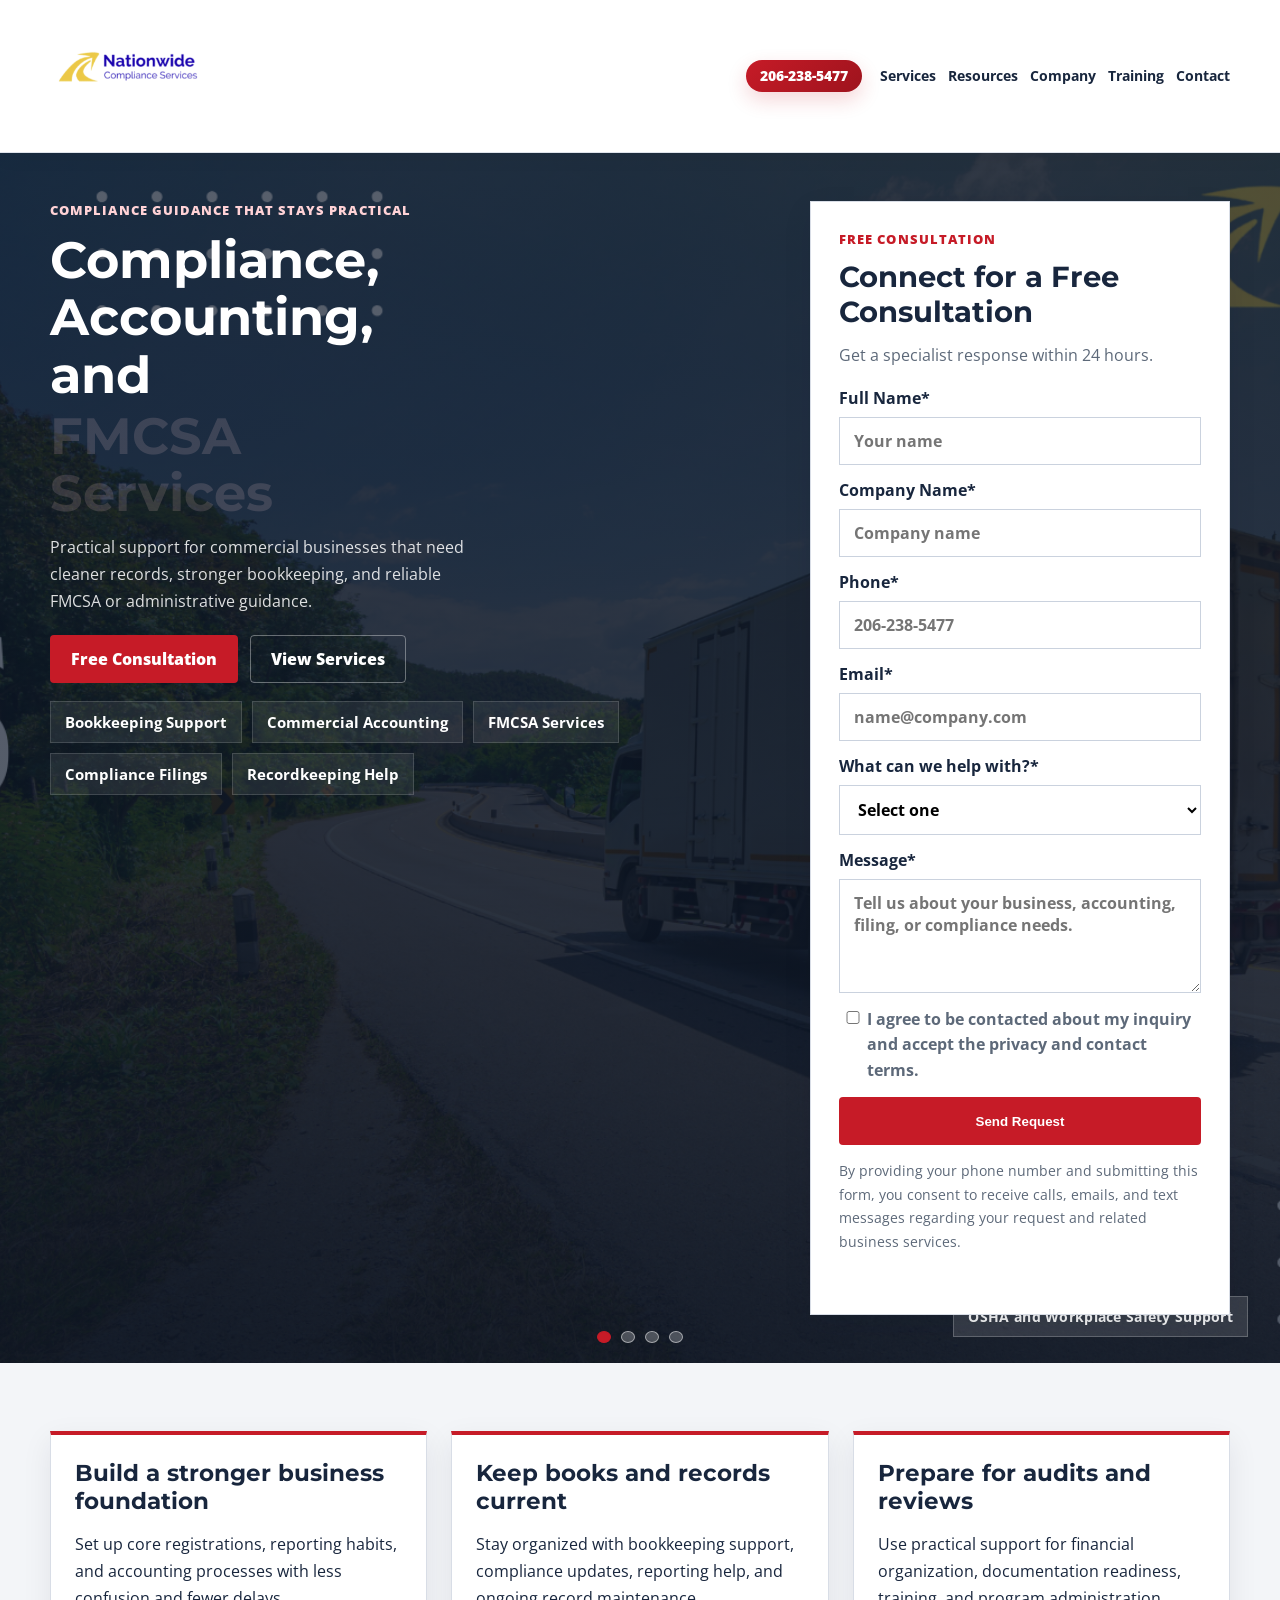
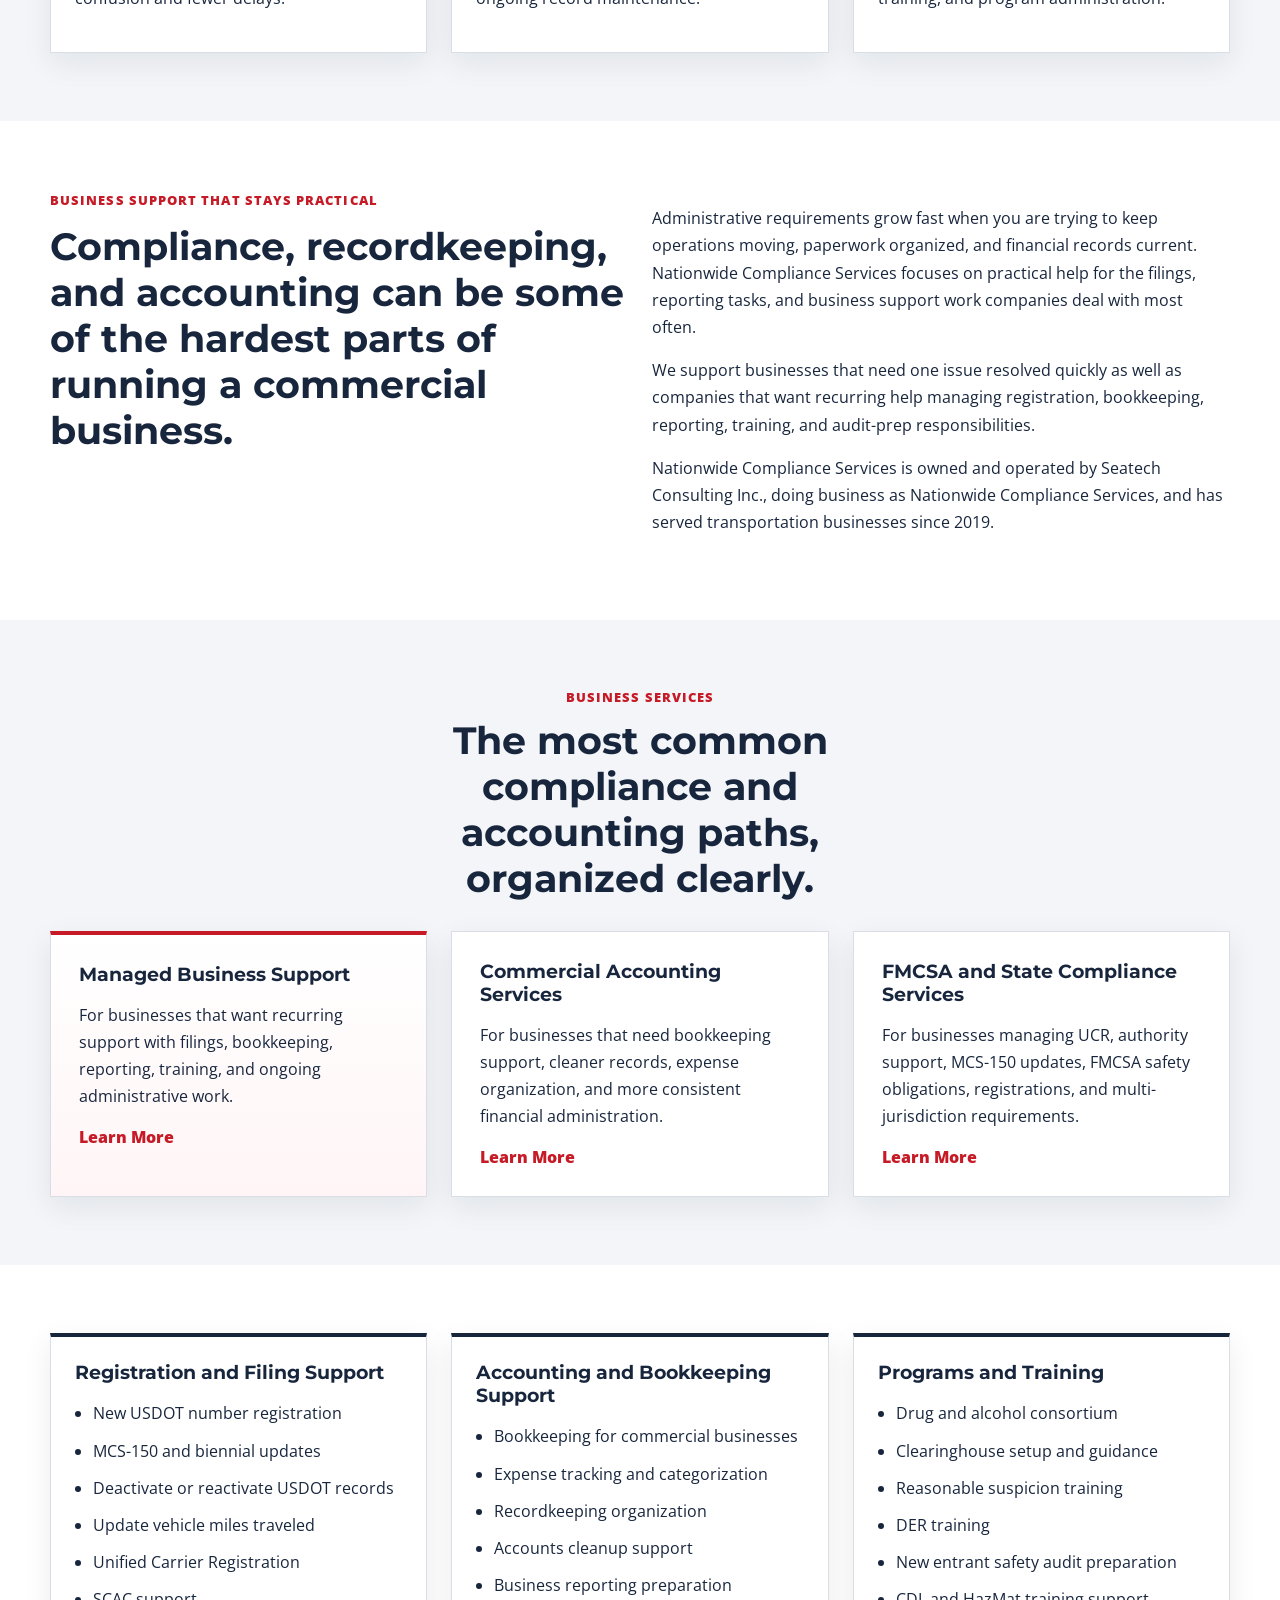
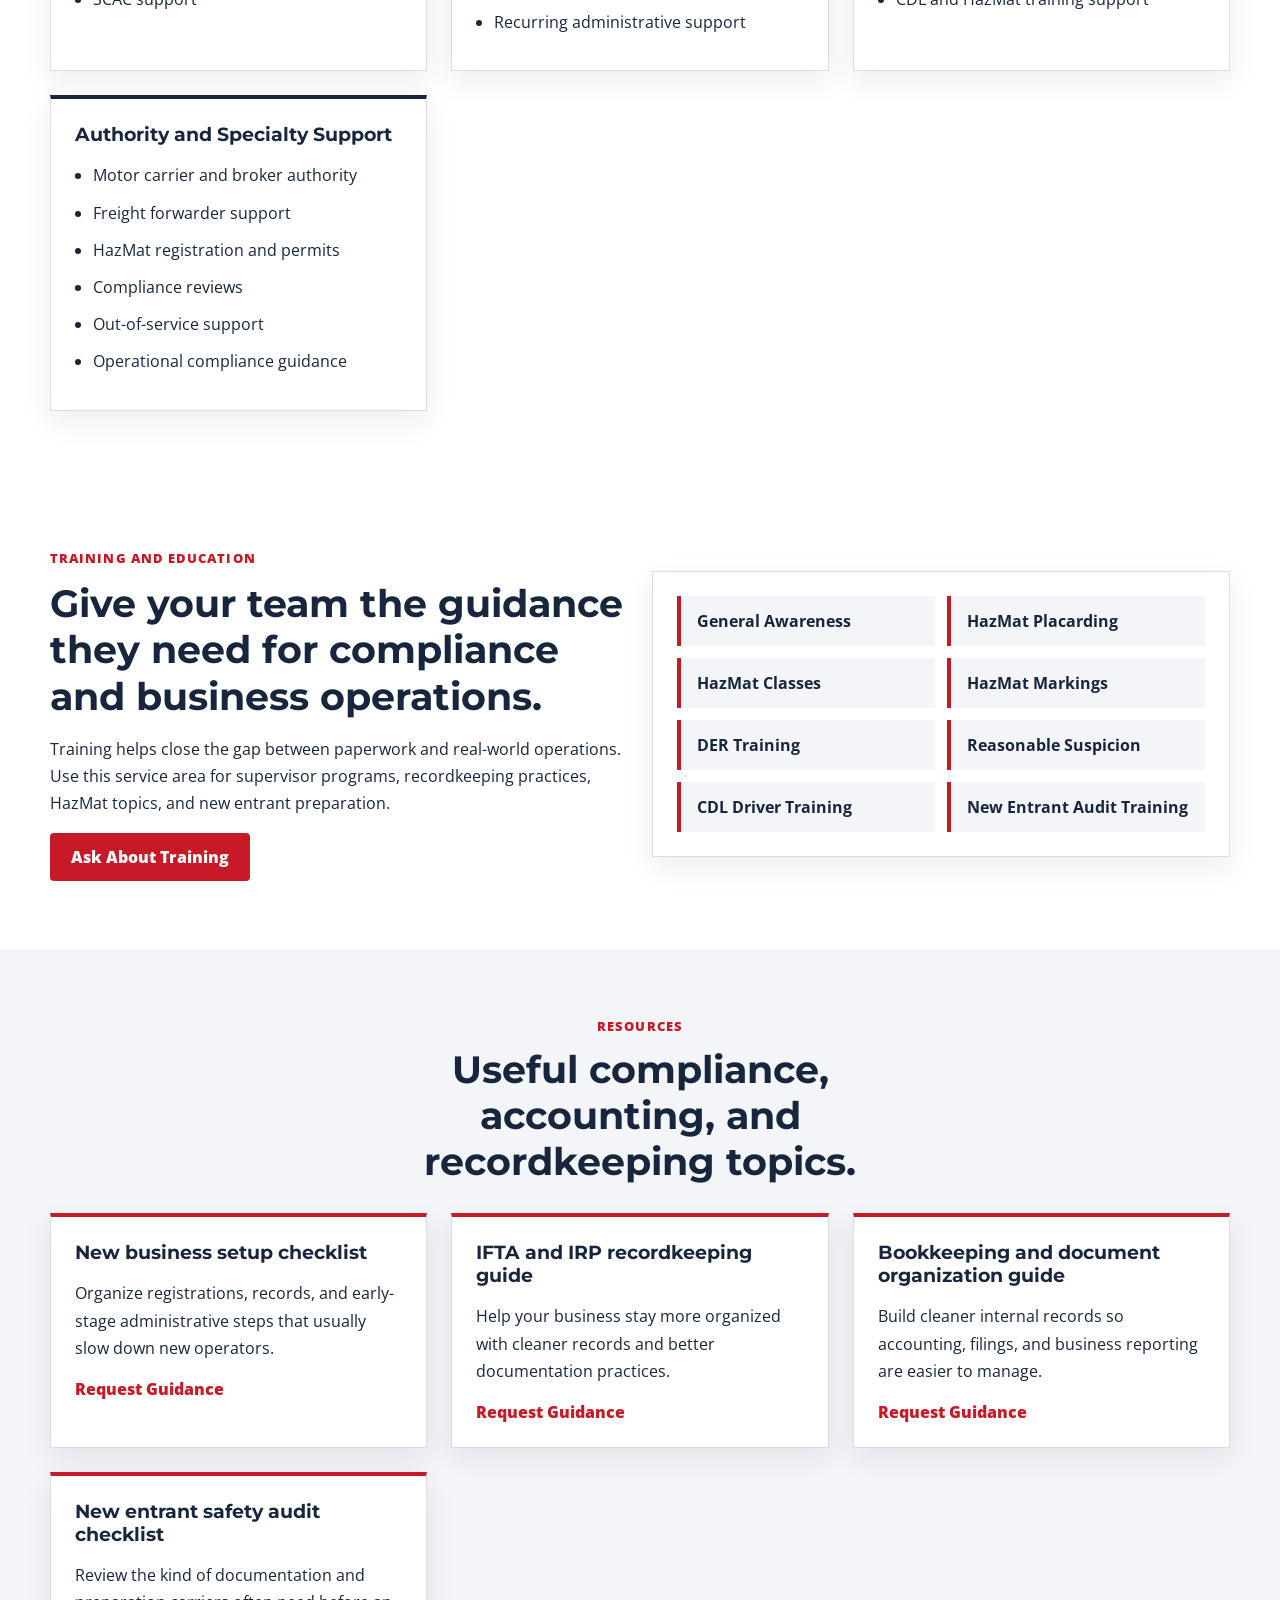
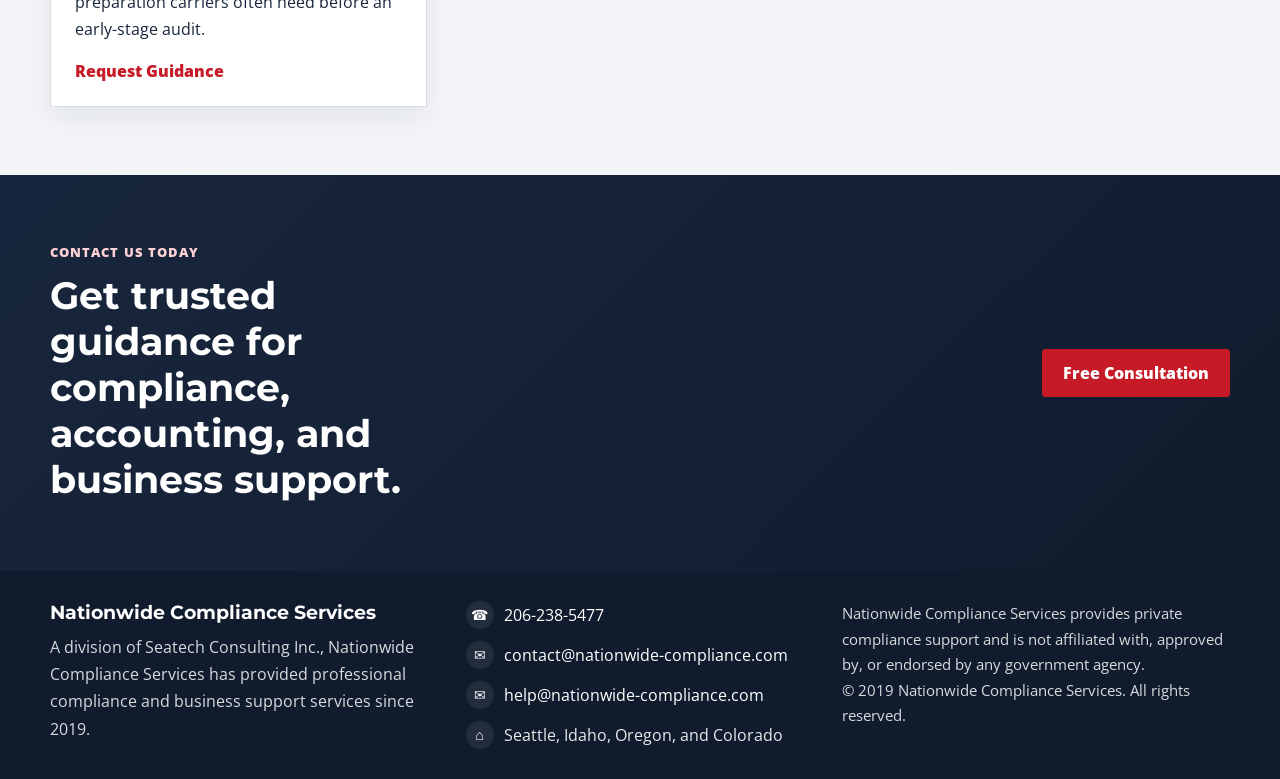
==== index.html @ 924741ff "Add files via upload" ====
<!DOCTYPE html>
<html lang="en">
<head>
  <meta charset="UTF-8">
  <meta name="viewport" content="width=device-width, initial-scale=1.0">
  <title>Nationwide Compliance Services | Business Compliance and Accounting Services</title>
  <meta
    name="description"
    content="Nationwide Compliance Services provides business compliance and accounting services, including DOT compliance, registrations, recordkeeping support, bookkeeping, and commercial business guidance."
  >
  <meta
    name="keywords"
    content="Nationwide Compliance Services, business compliance services, commercial accounting services, bookkeeping for businesses, DOT compliance, USDOT number help, MCS-150 update, UCR filing, FMCSA compliance, business recordkeeping, Seattle business services"
  >
  <meta name="robots" content="index, follow">
  <meta property="og:type" content="website">
  <meta property="og:title" content="Nationwide Compliance Services | Business Compliance and Accounting Services">
  <meta property="og:description" content="Business compliance and accounting support for commercial businesses, including DOT registrations, filings, bookkeeping, recordkeeping, and ongoing operational guidance.">
  <meta property="og:image" content="logo.png">
  <meta property="og:locale" content="en_US">
  <meta name="twitter:card" content="summary_large_image">
  <meta name="twitter:title" content="Nationwide Compliance Services | Business Compliance and Accounting Services">
  <meta name="twitter:description" content="Business compliance and accounting support including bookkeeping, recordkeeping, registrations, and DOT-related services for commercial businesses.">
  <link rel="preconnect" href="https://fonts.googleapis.com">
  <link rel="preconnect" href="https://fonts.gstatic.com" crossorigin>
  <link
    href="https://fonts.googleapis.com/css2?family=Montserrat:wght@600;700;800&family=Open+Sans:wght@400;600;700&display=swap"
    rel="stylesheet"
  >
  <link rel="stylesheet" href="styles.css">
  <!-- Google tag (gtag.js) -->
  <script async src="https://www.googletagmanager.com/gtag/js?id=G-XXRB5K0FB5"></script>
  <script>
    window.dataLayer = window.dataLayer || [];
    function gtag(){dataLayer.push(arguments);}
    gtag('js', new Date());

    gtag('config', 'G-XXRB5K0FB5');
  </script>
  <script type="application/ld+json">
    {
      "@context": "https://schema.org",
      "@type": "LocalBusiness",
      "name": "Nationwide Compliance Services",
      "description": "Business compliance and accounting services including DOT registrations, filing support, recordkeeping, bookkeeping, financial organization, and operational guidance for commercial businesses.",
      "foundingDate": "2019",
      "parentOrganization": {
        "@type": "Corporation",
        "name": "Seatech Consulting Inc"
      },
      "telephone": "+1-206-238-5477",
      "email": "contact@nationwide-compliance.com",
      "address": {
        "@type": "PostalAddress",
        "addressLocality": "Seattle",
        "addressRegion": "WA",
        "postalCode": "98105",
        "addressCountry": "US"
      },
      "areaServed": [
        "Seattle",
        "Washington",
        "Oregon",
        "Idaho",
        "Colorado"
      ],
      "serviceType": [
        "Business Compliance Services",
        "Commercial Accounting Services",
        "Bookkeeping Support",
        "USDOT Number Registration",
        "MCS-150 Biennial Update",
        "Unified Carrier Registration",
        "FMCSA Compliance Support",
        "Drug and Alcohol Consortium",
        "Clearinghouse Registration",
        "HazMat Compliance",
        "DOT Training"
      ]
    }
  </script>
</head>
<body>
  <header class="site-header">
    <div class="container header-main">
      <a class="brand" href="#">
        <img class="brand-logo" src="logo.png" alt="Nationwide Compliance Services logo">
      </a>
      <div class="header-right">
        <a class="header-phone" href="tel:2062385477">206-238-5477</a>
        <nav class="main-nav" aria-label="Primary">
          <a href="#services">Services</a>
          <a href="#resources">Resources</a>
          <a href="#company">Company</a>
          <a href="#training">Training</a>
          <a href="#contact">Contact</a>
        </nav>
      </div>
    </div>
  </header>

  <main>
    <section class="hero">
      <div class="hero-slider" aria-hidden="true">
        <div class="hero-slide hero-slide-1 is-active">
          <div class="hero-slide-label">OSHA and Workplace Safety Support</div>
        </div>
        <div class="hero-slide hero-slide-2">
          <div class="hero-slide-label">Commercial Business and DOT Services</div>
        </div>
        <div class="hero-slide hero-slide-3">
          <div class="hero-slide-label">Audits, Records, and Driver Programs</div>
        </div>
        <div class="hero-slide hero-slide-4">
          <div class="hero-slide-label">Regulatory Guidance for Growing Fleets</div>
        </div>
      </div>
      <div class="container hero-grid">
        <div class="hero-copy">
          <p class="section-kicker">Compliance Guidance That Stays Practical</p>
          <h1>
            Compliance, Accounting, and
            <span class="hero-rotator" data-terms="FMCSA Services|Bookkeeping|Business Filings|Recordkeeping Help">FMCSA Services</span>
          </h1>
          <p class="hero-text">
            Practical support for commercial businesses that need cleaner records, stronger bookkeeping, and reliable
            FMCSA or administrative guidance.
          </p>
          <div class="hero-actions">
            <a class="button primary" href="#contact">Free Consultation</a>
            <a class="button secondary" href="#services">View Services</a>
          </div>
          <div class="hero-bullets">
            <span>Bookkeeping Support</span>
            <span>Commercial Accounting</span>
            <span>FMCSA Services</span>
            <span>Compliance Filings</span>
            <span>Recordkeeping Help</span>
          </div>
        </div>

        <form
          class="lead-form"
          id="contact"
          action="https://formspree.io/f/mreoqddj"
          method="POST"
        >
          <p class="form-kicker">Free Consultation</p>
          <h2>Connect for a Free Consultation</h2>
          <p class="form-intro">Get a specialist response within 24 hours.</p>
          <label>
            Full Name*
            <input type="text" name="name" placeholder="Your name" required>
          </label>
          <label>
            Company Name*
            <input type="text" name="company" placeholder="Company name" required>
          </label>
          <label>
            Phone*
            <input type="tel" name="phone" placeholder="206-238-5477" required>
          </label>
          <label>
            Email*
            <input type="email" name="email" placeholder="name@company.com" required>
          </label>
          <label>
            What can we help with?*
            <select name="service" required>
              <option value="">Select one</option>
              <option>I Have Questions About Your Services</option>
              <option>I'm an Existing Customer and Need Support</option>
              <option>I Need Help With Bookkeeping or Accounting Services</option>
              <option>I Need Help Organizing Business Records and Reporting</option>
              <option>I Need Help Obtaining a New USDOT Number</option>
              <option>I'd Like to Get Setup With a Clearinghouse Account</option>
              <option>I Need Help With MCS-150 Biennial Updates</option>
              <option>I Need Help With Unified Carrier Registration</option>
              <option>I Need Help With Drug and Alcohol Consortium Support</option>
              <option>I Need Help With Training or Audit Preparation</option>
            </select>
          </label>
          <label>
            Message*
            <textarea name="message" rows="4" placeholder="Tell us about your business, accounting, filing, or compliance needs." required></textarea>
          </label>
          <label class="checkbox-row">
            <input type="checkbox" name="consent" required>
            <span>I agree to be contacted about my inquiry and accept the privacy and contact terms.</span>
          </label>
          <button class="button primary block" type="submit">Send Request</button>
          <p class="form-note">
            By providing your phone number and submitting this form, you consent to receive calls, emails, and text messages regarding your request and related business services.
          </p>
          <p class="form-status" id="form-status" aria-live="polite"></p>
        </form>
      </div>
      <div class="hero-slider-controls" aria-label="Background slider controls">
        <button class="hero-dot is-active" type="button" aria-label="Show OSHA slide"></button>
        <button class="hero-dot" type="button" aria-label="Show trucking slide"></button>
        <button class="hero-dot" type="button" aria-label="Show audit slide"></button>
        <button class="hero-dot" type="button" aria-label="Show regulatory slide"></button>
      </div>
    </section>

    <section class="value-strip">
      <div class="container value-grid">
        <article class="value-card">
          <h2>Build a stronger business foundation</h2>
          <p>Set up core registrations, reporting habits, and accounting processes with less confusion and fewer delays.</p>
        </article>
        <article class="value-card">
          <h2>Keep books and records current</h2>
          <p>Stay organized with bookkeeping support, compliance updates, reporting help, and ongoing record maintenance.</p>
        </article>
        <article class="value-card">
          <h2>Prepare for audits and reviews</h2>
          <p>Use practical support for financial organization, documentation readiness, training, and program administration.</p>
        </article>
      </div>
    </section>

    <section class="company-section" id="company">
      <div class="container split-grid">
        <div>
          <p class="section-kicker">Business Support That Stays Practical</p>
          <h2>Compliance, recordkeeping, and accounting can be some of the hardest parts of running a commercial business.</h2>
        </div>
        <div>
          <p>
            Administrative requirements grow fast when you are trying to keep operations moving, paperwork organized,
            and financial records current. Nationwide Compliance Services focuses on practical help for the filings,
            reporting tasks, and business support work companies deal with most often.
          </p>
          <p>
            We support businesses that need one issue resolved quickly as well as companies that want recurring help
            managing registration, bookkeeping, reporting, training, and audit-prep responsibilities.
          </p>
          <p>
            Nationwide Compliance Services is owned and operated by Seatech Consulting Inc., doing business as
            Nationwide Compliance Services, and has served transportation businesses since 2019.
          </p>
        </div>
      </div>
    </section>

    <section class="service-paths" id="services">
      <div class="container">
        <div class="section-heading center">
          <p class="section-kicker">Business Services</p>
          <h2>The most common compliance and accounting paths, organized clearly.</h2>
        </div>
        <div class="path-grid">
          <article class="path-card featured">
            <h3>Managed Business Support</h3>
            <p>For businesses that want recurring support with filings, bookkeeping, reporting, training, and ongoing administrative work.</p>
            <a href="#contact">Learn More</a>
          </article>
          <article class="path-card">
            <h3>Commercial Accounting Services</h3>
            <p>For businesses that need bookkeeping support, cleaner records, expense organization, and more consistent financial administration.</p>
            <a href="#contact">Learn More</a>
          </article>
          <article class="path-card">
            <h3>FMCSA and State Compliance Services</h3>
            <p>For businesses managing UCR, authority support, MCS-150 updates, FMCSA safety obligations, registrations, and multi-jurisdiction requirements.</p>
            <a href="#contact">Learn More</a>
          </article>
        </div>
      </div>
    </section>

    <section class="service-catalog">
      <div class="container service-catalog-grid">
        <article class="catalog-card">
          <h3>Registration and Filing Support</h3>
          <ul>
            <li>New USDOT number registration</li>
            <li>MCS-150 and biennial updates</li>
            <li>Deactivate or reactivate USDOT records</li>
            <li>Update vehicle miles traveled</li>
            <li>Unified Carrier Registration</li>
            <li>SCAC support</li>
          </ul>
        </article>
          <article class="catalog-card">
            <h3>Accounting and Bookkeeping Support</h3>
            <ul>
              <li>Bookkeeping for commercial businesses</li>
              <li>Expense tracking and categorization</li>
              <li>Recordkeeping organization</li>
              <li>Accounts cleanup support</li>
              <li>Business reporting preparation</li>
              <li>Recurring administrative support</li>
            </ul>
          </article>
        <article class="catalog-card">
          <h3>Programs and Training</h3>
          <ul>
            <li>Drug and alcohol consortium</li>
            <li>Clearinghouse setup and guidance</li>
            <li>Reasonable suspicion training</li>
            <li>DER training</li>
            <li>New entrant safety audit preparation</li>
            <li>CDL and HazMat training support</li>
          </ul>
        </article>
        <article class="catalog-card">
          <h3>Authority and Specialty Support</h3>
          <ul>
            <li>Motor carrier and broker authority</li>
            <li>Freight forwarder support</li>
            <li>HazMat registration and permits</li>
            <li>Compliance reviews</li>
            <li>Out-of-service support</li>
            <li>Operational compliance guidance</li>
          </ul>
        </article>
      </div>
    </section>

    <section class="training-section" id="training">
      <div class="container split-grid training-layout">
        <div>
          <p class="section-kicker">Training and Education</p>
          <h2>Give your team the guidance they need for compliance and business operations.</h2>
          <p>
            Training helps close the gap between paperwork and real-world operations. Use this service area for
            supervisor programs, recordkeeping practices, HazMat topics, and new entrant preparation.
          </p>
          <a class="button primary" href="#contact">Ask About Training</a>
        </div>
        <div class="training-panel">
          <div>General Awareness</div>
          <div>HazMat Placarding</div>
          <div>HazMat Classes</div>
          <div>HazMat Markings</div>
          <div>DER Training</div>
          <div>Reasonable Suspicion</div>
          <div>CDL Driver Training</div>
          <div>New Entrant Audit Training</div>
        </div>
      </div>
    </section>

    <section class="resources-section" id="resources">
      <div class="container">
        <div class="section-heading center">
          <p class="section-kicker">Resources</p>
          <h2>Useful compliance, accounting, and recordkeeping topics.</h2>
        </div>
        <div class="resource-grid">
          <article class="resource-card">
            <h3>New business setup checklist</h3>
            <p>Organize registrations, records, and early-stage administrative steps that usually slow down new operators.</p>
            <a href="#contact">Request Guidance</a>
          </article>
          <article class="resource-card">
            <h3>IFTA and IRP recordkeeping guide</h3>
            <p>Help your business stay more organized with cleaner records and better documentation practices.</p>
            <a href="#contact">Request Guidance</a>
          </article>
          <article class="resource-card">
            <h3>Bookkeeping and document organization guide</h3>
            <p>Build cleaner internal records so accounting, filings, and business reporting are easier to manage.</p>
            <a href="#contact">Request Guidance</a>
          </article>
          <article class="resource-card">
            <h3>New entrant safety audit checklist</h3>
            <p>Review the kind of documentation and preparation carriers often need before an early-stage audit.</p>
            <a href="#contact">Request Guidance</a>
          </article>
        </div>
      </div>
    </section>

    <section class="contact-banner">
      <div class="container contact-banner-inner">
        <div>
          <p class="section-kicker">Contact Us Today</p>
          <h2>Get trusted guidance for compliance, accounting, and business support.</h2>
        </div>
        <a class="button primary" href="#contact">Free Consultation</a>
      </div>
    </section>

  </main>

  <footer class="site-footer">
    <div class="container footer-inner">
      <div class="footer-brand-block">
        <h3>Nationwide Compliance Services</h3>
        <p>
          A division of Seatech Consulting Inc., Nationwide Compliance Services has provided professional compliance and business support services since 2019.
        </p>
      </div>
      <div class="footer-contact-block">
        <ul class="footer-contact-list">
          <li>
            <span class="footer-icon" aria-hidden="true">☎</span>
            <a href="tel:2062385477">206-238-5477</a>
          </li>
          <li>
            <span class="footer-icon" aria-hidden="true">✉</span>
            <a href="mailto:contact@nationwide-compliance.com">contact@nationwide-compliance.com</a>
          </li>
          <li>
            <span class="footer-icon" aria-hidden="true">✉</span>
            <a href="mailto:help@nationwide-compliance.com">help@nationwide-compliance.com</a>
          </li>
          <li>
            <span class="footer-icon" aria-hidden="true">⌂</span>
            <span>Seattle, Idaho, Oregon, and Colorado</span>
          </li>
        </ul>
      </div>
      <div class="footer-meta-block">
        <p>
          Nationwide Compliance Services provides private compliance support and is not affiliated with, approved by, or
          endorsed by any government agency.
        </p>
        <p>&copy; 2019 Nationwide Compliance Services. All rights reserved.</p>
      </div>
    </div>
  </footer>
  <script src="script.js"></script>
</body>
</html>
---- styles.css ----
:root {
  --red: #c61b27;
  --red-dark: #9e131d;
  --navy: #18263d;
  --navy-dark: #101b2d;
  --blue-gray: #5d6979;
  --line: #d8dde6;
  --soft: #f3f5f8;
  --white: #ffffff;
}

* {
  box-sizing: border-box;
}

html {
  scroll-behavior: smooth;
}

body {
  margin: 0;
  font-family: "Open Sans", Arial, sans-serif;
  color: var(--navy);
  background: var(--white);
}

a {
  color: inherit;
}

.container {
  width: min(1180px, calc(100% - 32px));
  margin: 0 auto;
}

.header-main,
.contact-banner-inner {
  display: flex;
  justify-content: space-between;
  align-items: center;
  gap: 20px;
}

.header-right,
.main-nav {
  display: flex;
  flex-wrap: wrap;
  gap: 18px;
  align-items: center;
}

.main-nav a {
  text-decoration: none;
  font-weight: 700;
}

.site-header {
  background: rgba(255, 255, 255, 0.94);
  border-bottom: 1px solid rgba(216, 221, 230, 0.8);
  position: sticky;
  top: 0;
  z-index: 20;
  box-shadow: 0 4px 18px rgba(16, 27, 45, 0.06);
  backdrop-filter: blur(12px);
  transition: box-shadow 220ms ease, background-color 220ms ease, border-color 220ms ease;
}

.header-main {
  min-height: 54px;
  padding: 1px 0;
  transition: min-height 220ms ease, padding 220ms ease;
}

.brand {
  display: flex;
  align-items: center;
  text-decoration: none;
  flex: 0 0 auto;
}

.brand-logo {
  width: 150px;
  max-width: 30vw;
  height: auto;
  display: block;
  transition: transform 220ms ease, width 220ms ease;
}
.hero h1,
.lead-form h2,
.value-card h2,
.split-grid h2,
.path-card h3,
.catalog-card h3,
.resource-card h3,
.footer-inner h3 {
  font-family: "Montserrat", Arial, sans-serif;
  margin: 0;
}

.main-nav a {
  color: var(--navy);
  font-size: 0.88rem;
  position: relative;
  padding: 6px 0;
  transition: color 180ms ease;
}

.main-nav {
  justify-content: flex-end;
  gap: 12px;
}

.main-nav a::after {
  content: "";
  position: absolute;
  left: 0;
  bottom: 0;
  width: 100%;
  height: 2px;
  background: var(--red);
  transform: scaleX(0);
  transform-origin: left;
  transition: transform 180ms ease;
}

.main-nav a:hover,
.main-nav a:focus-visible {
  color: var(--red);
}

.main-nav a:hover::after,
.main-nav a:focus-visible::after {
  transform: scaleX(1);
}

.header-right {
  justify-content: flex-end;
}

.header-phone {
  color: var(--white);
  font-weight: 800;
  text-decoration: none;
  white-space: nowrap;
  font-size: 0.88rem;
  line-height: 1;
  padding: 9px 14px;
  border-radius: 999px;
  background: linear-gradient(135deg, var(--red), var(--red-dark));
  box-shadow: 0 8px 20px rgba(198, 27, 39, 0.18);
  transition: transform 180ms ease, box-shadow 180ms ease;
}

.header-phone:hover,
.header-phone:focus-visible {
  transform: translateY(-1px);
  box-shadow: 0 12px 24px rgba(198, 27, 39, 0.24);
}

.site-header.is-compact {
  background: rgba(255, 255, 255, 0.98);
  border-color: rgba(216, 221, 230, 0.95);
  box-shadow: 0 6px 18px rgba(16, 27, 45, 0.08);
}

.site-header.is-compact .header-main {
  min-height: 48px;
  padding: 0;
}

.site-header.is-compact .brand-logo {
  width: 136px;
}

.header-main,
.brand,
.header-right {
  animation: headerFadeIn 500ms ease both;
}

@keyframes headerFadeIn {
  from {
    opacity: 0;
    transform: translateY(-8px);
  }

  to {
    opacity: 1;
    transform: translateY(0);
  }
}

.hero {
  position: relative;
  overflow: hidden;
  background:
    linear-gradient(rgba(24, 38, 61, 0.8), rgba(24, 38, 61, 0.74)),
    linear-gradient(135deg, #2d3f5f 0%, #1a2940 100%);
  color: var(--white);
}

.hero-slider {
  position: absolute;
  inset: 0;
}

.hero-slide {
  position: absolute;
  inset: 0;
  opacity: 0;
  transition: opacity 700ms ease;
  background-size: cover;
  background-position: center;
  background-repeat: no-repeat;
}

.hero-slide.is-active {
  opacity: 1;
}

.hero-slide::after {
  content: "";
  position: absolute;
  inset: 0;
  background: linear-gradient(rgba(16, 27, 45, 0.7), rgba(16, 27, 45, 0.72));
}

.hero-slide-1 {
  background-image: url("slider1.png");
}

.hero-slide-2 {
  background-image: url("slider2.png");
}

.hero-slide-3 {
  background-image: url("slider3.png");
}

.hero-slide-4 {
  background-image: url("slider4.png");
}

.hero-slide-label {
  position: absolute;
  right: 32px;
  bottom: 26px;
  z-index: 1;
  padding: 10px 14px;
  background: rgba(255, 255, 255, 0.12);
  border: 1px solid rgba(255, 255, 255, 0.22);
  color: rgba(255, 255, 255, 0.92);
  font-weight: 700;
  font-size: 0.9rem;
  letter-spacing: 0.02em;
}

.hero-grid,
.split-grid,
.service-catalog-grid,
.resource-grid,
.value-grid,
.path-grid {
  display: grid;
  gap: 24px;
}

.hero-grid {
  position: relative;
  z-index: 1;
  grid-template-columns: minmax(0, 1.15fr) minmax(330px, 420px);
  padding: 48px 0;
  align-items: start;
}

.hero-slider-controls {
  position: absolute;
  left: 50%;
  bottom: 20px;
  z-index: 1;
  transform: translateX(-50%);
  display: flex;
  gap: 10px;
}

.hero-dot {
  width: 12px;
  height: 12px;
  border-radius: 50%;
  border: 1px solid rgba(255, 255, 255, 0.5);
  background: rgba(255, 255, 255, 0.24);
  cursor: pointer;
}

.hero-dot.is-active {
  background: var(--red);
  border-color: var(--red);
}

.section-kicker,
.form-kicker {
  margin: 0 0 12px;
  color: var(--red);
  text-transform: uppercase;
  letter-spacing: 0.08em;
  font-size: 0.84rem;
  font-weight: 800;
}

.hero .section-kicker {
  color: #ffd2d6;
}

.hero h1 {
  font-size: clamp(2.3rem, 4vw, 4rem);
  line-height: 1.12;
  margin-bottom: 14px;
  max-width: 12ch;
}

.hero-text,
.split-grid p,
.value-card p,
.path-card p,
.catalog-card li,
.training-section p,
.resource-card p,
.footer-inner p,
.form-note {
  line-height: 1.7;
}

.hero-text {
  color: rgba(255, 255, 255, 0.86);
  max-width: 46ch;
  margin-bottom: 0;
}

.hero-rotator {
  display: inline-block;
  min-width: 8.8ch;
  color: #ffd2d6;
  transition: opacity 180ms ease, transform 180ms ease;
}

.hero-rotator.is-changing {
  opacity: 0.15;
  transform: translateY(4px);
}

.hero-actions {
  display: flex;
  flex-wrap: wrap;
  gap: 12px;
  margin: 20px 0 18px;
}

.button {
  display: inline-flex;
  justify-content: center;
  align-items: center;
  min-height: 48px;
  padding: 0 20px;
  border-radius: 4px;
  text-decoration: none;
  font-weight: 800;
  border: 1px solid transparent;
  cursor: pointer;
}

.button.primary {
  background: var(--red);
  color: var(--white);
}

.button.primary:hover {
  background: var(--red-dark);
}

.button.secondary {
  background: transparent;
  color: var(--white);
  border-color: rgba(255, 255, 255, 0.36);
}

.button.block {
  width: 100%;
}

.hero-bullets {
  display: flex;
  flex-wrap: wrap;
  gap: 10px;
}

.hero-bullets span {
  padding: 10px 14px;
  border: 1px solid rgba(255, 255, 255, 0.14);
  background: rgba(255, 255, 255, 0.08);
  font-weight: 700;
  font-size: 0.92rem;
}

.lead-form,
.value-card,
.path-card,
.catalog-card,
.training-panel,
.resource-card {
  background: var(--white);
  border: 1px solid var(--line);
  box-shadow: 0 10px 28px rgba(16, 27, 45, 0.08);
}

.lead-form {
  padding: 28px;
  color: var(--navy);
}

.lead-form h2 {
  font-size: 1.8rem;
  line-height: 1.2;
  margin-bottom: 18px;
}

.form-intro {
  margin: -4px 0 18px;
  color: var(--blue-gray);
  line-height: 1.6;
}

.lead-form label {
  display: grid;
  gap: 8px;
  margin-bottom: 14px;
  font-weight: 700;
}

.checkbox-row {
  grid-template-columns: 20px 1fr;
  align-items: start;
  font-weight: 600;
}

.checkbox-row input {
  margin-top: 4px;
}

.checkbox-row span {
  color: var(--blue-gray);
  line-height: 1.6;
}

.lead-form input,
.lead-form select,
.lead-form textarea {
  width: 100%;
  padding: 12px 14px;
  border: 1px solid #cad2de;
  background: var(--white);
  font: inherit;
}

.form-note {
  margin: 14px 0 0;
  font-size: 0.86rem;
  color: var(--blue-gray);
}

.form-status {
  min-height: 1.4em;
  margin: 12px 0 0;
  font-weight: 700;
  font-size: 0.92rem;
}

.form-status.is-error {
  color: #ffd4d8;
}


.hidden-field {
  position: absolute;
  left: -9999px;
}

.value-strip,
.service-paths,
.resources-section {
  background: var(--soft);
}

.value-strip,
.company-section,
.service-paths,
.service-catalog,
.training-section,
.resources-section,
.contact-banner {
  padding: 68px 0;
}

.value-grid {
  grid-template-columns: repeat(3, minmax(0, 1fr));
}

.value-card,
.catalog-card,
.resource-card {
  padding: 24px;
}

.value-card {
  border-top: 4px solid var(--red);
}

.value-card h2 {
  font-size: 1.45rem;
  margin-bottom: 12px;
}

.split-grid {
  grid-template-columns: repeat(2, minmax(0, 1fr));
  align-items: start;
}

.split-grid h2,
.section-heading h2,
.contact-banner h2 {
  font-family: "Montserrat", Arial, sans-serif;
  font-size: clamp(1.9rem, 3vw, 2.7rem);
  line-height: 1.2;
  margin: 0;
}

.section-heading {
  margin-bottom: 28px;
}

.section-heading.center {
  text-align: center;
}

.section-heading.center h2 {
  max-width: 18ch;
  margin: 0 auto;
}

.path-grid,
.service-catalog-grid,
.resource-grid {
  grid-template-columns: repeat(3, minmax(0, 1fr));
}

.path-card {
  padding: 28px;
}

.path-card.featured {
  background: linear-gradient(180deg, #ffffff 0%, #fff5f6 100%);
  border-top: 4px solid var(--red);
}

.path-card a,
.resource-card a {
  color: var(--red);
  font-weight: 800;
  text-decoration: none;
}

.catalog-card {
  border-top: 4px solid var(--navy);
}

.catalog-card ul {
  margin: 16px 0 0;
  padding-left: 18px;
}

.catalog-card li {
  margin-bottom: 10px;
}

.training-section {
  background: var(--white);
}

.training-layout {
  align-items: center;
}

.training-panel {
  display: grid;
  grid-template-columns: repeat(2, minmax(0, 1fr));
  gap: 12px;
  padding: 24px;
}

.training-panel div {
  padding: 14px 16px;
  background: var(--soft);
  border-left: 4px solid var(--red);
  font-weight: 700;
}

.resource-card {
  border-top: 4px solid var(--red);
}

.contact-banner {
  background: linear-gradient(135deg, var(--navy) 0%, var(--navy-dark) 100%);
  color: var(--white);
}

.contact-banner .section-kicker {
  color: #ffd2d6;
}

.contact-banner h2 {
  max-width: 16ch;
}

.site-footer {
  background: var(--navy-dark);
  color: rgba(255, 255, 255, 0.84);
  padding: 30px 0;
}

.footer-inner {
  display: grid;
  grid-template-columns: minmax(0, 1fr) minmax(280px, 0.9fr) minmax(0, 1fr);
  gap: 28px;
  align-items: start;
}

.footer-inner p {
  margin: 0;
}

.footer-inner h3 {
  margin: 0 0 10px;
  font-family: "Montserrat", Arial, sans-serif;
  color: var(--white);
}

.footer-contact-list {
  list-style: none;
  margin: 0;
  padding: 0;
  display: grid;
  gap: 12px;
}

.footer-contact-list li {
  display: flex;
  align-items: center;
  gap: 10px;
  color: rgba(255, 255, 255, 0.9);
}

.footer-icon {
  width: 28px;
  height: 28px;
  display: inline-flex;
  align-items: center;
  justify-content: center;
  border-radius: 50%;
  background: rgba(255, 255, 255, 0.08);
  color: #ffffff;
  font-size: 0.9rem;
  flex: 0 0 28px;
}

.footer-contact-block a {
  color: var(--white);
  text-decoration: none;
}

.footer-meta-block {
  font-size: 0.94rem;
}

@media (max-width: 980px) {
  .hero-grid,
  .split-grid,
  .path-grid,
  .service-catalog-grid,
  .resource-grid,
  .value-grid {
    grid-template-columns: 1fr;
  }

  .contact-banner-inner {
    flex-direction: column;
    align-items: flex-start;
  }

  .footer-inner {
    grid-template-columns: 1fr;
  }

  .hero-slide-label {
    right: 18px;
    left: 18px;
    bottom: 56px;
  }
}

@media (max-width: 720px) {
  .container {
    width: min(100% - 24px, 1180px);
  }

  .header-main {
    flex-direction: column;
    align-items: flex-start;
    gap: 4px;
    padding: 5px 0;
  }

  .header-right {
    width: 100%;
    flex-direction: column;
    align-items: flex-start;
    gap: 4px;
  }

  .main-nav {
    width: 100%;
    gap: 6px 10px;
    justify-content: flex-start;
    font-size: 0.86rem;
  }

  .header-phone {
    padding: 8px 12px;
  }

  .hero-grid,
  .value-strip,
  .company-section,
  .service-paths,
  .service-catalog,
  .training-section,
  .resources-section,
  .contact-banner {
    padding: 48px 0;
  }

  .hero h1 {
    font-size: 2rem;
    max-width: none;
  }

  .hero-grid {
    padding: 42px 0 70px;
  }

  .lead-form {
    padding: 20px;
  }

  .hero-bullets {
    gap: 8px;
  }

  .hero-bullets span {
    font-size: 0.84rem;
    padding: 8px 10px;
  }

  .hero-slider-controls {
    bottom: 14px;
  }

  .training-panel {
    grid-template-columns: 1fr;
  }
}
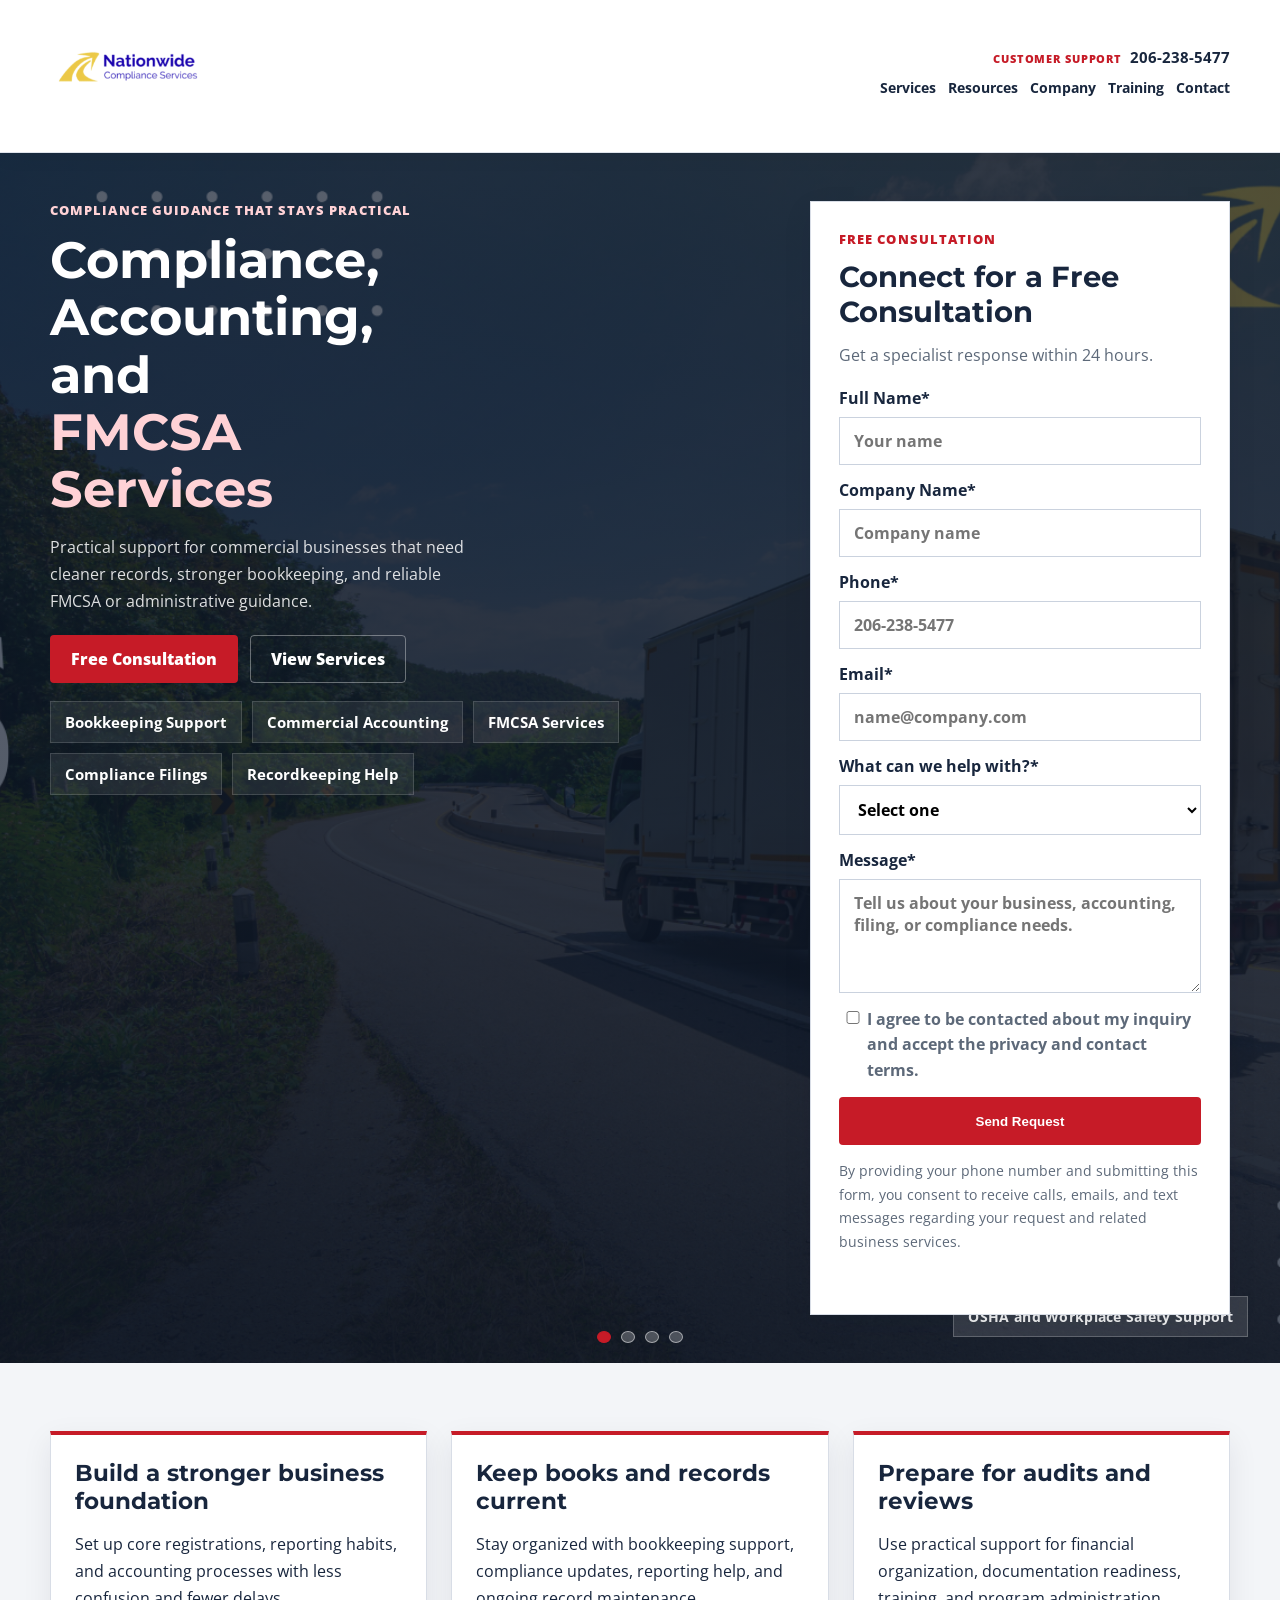
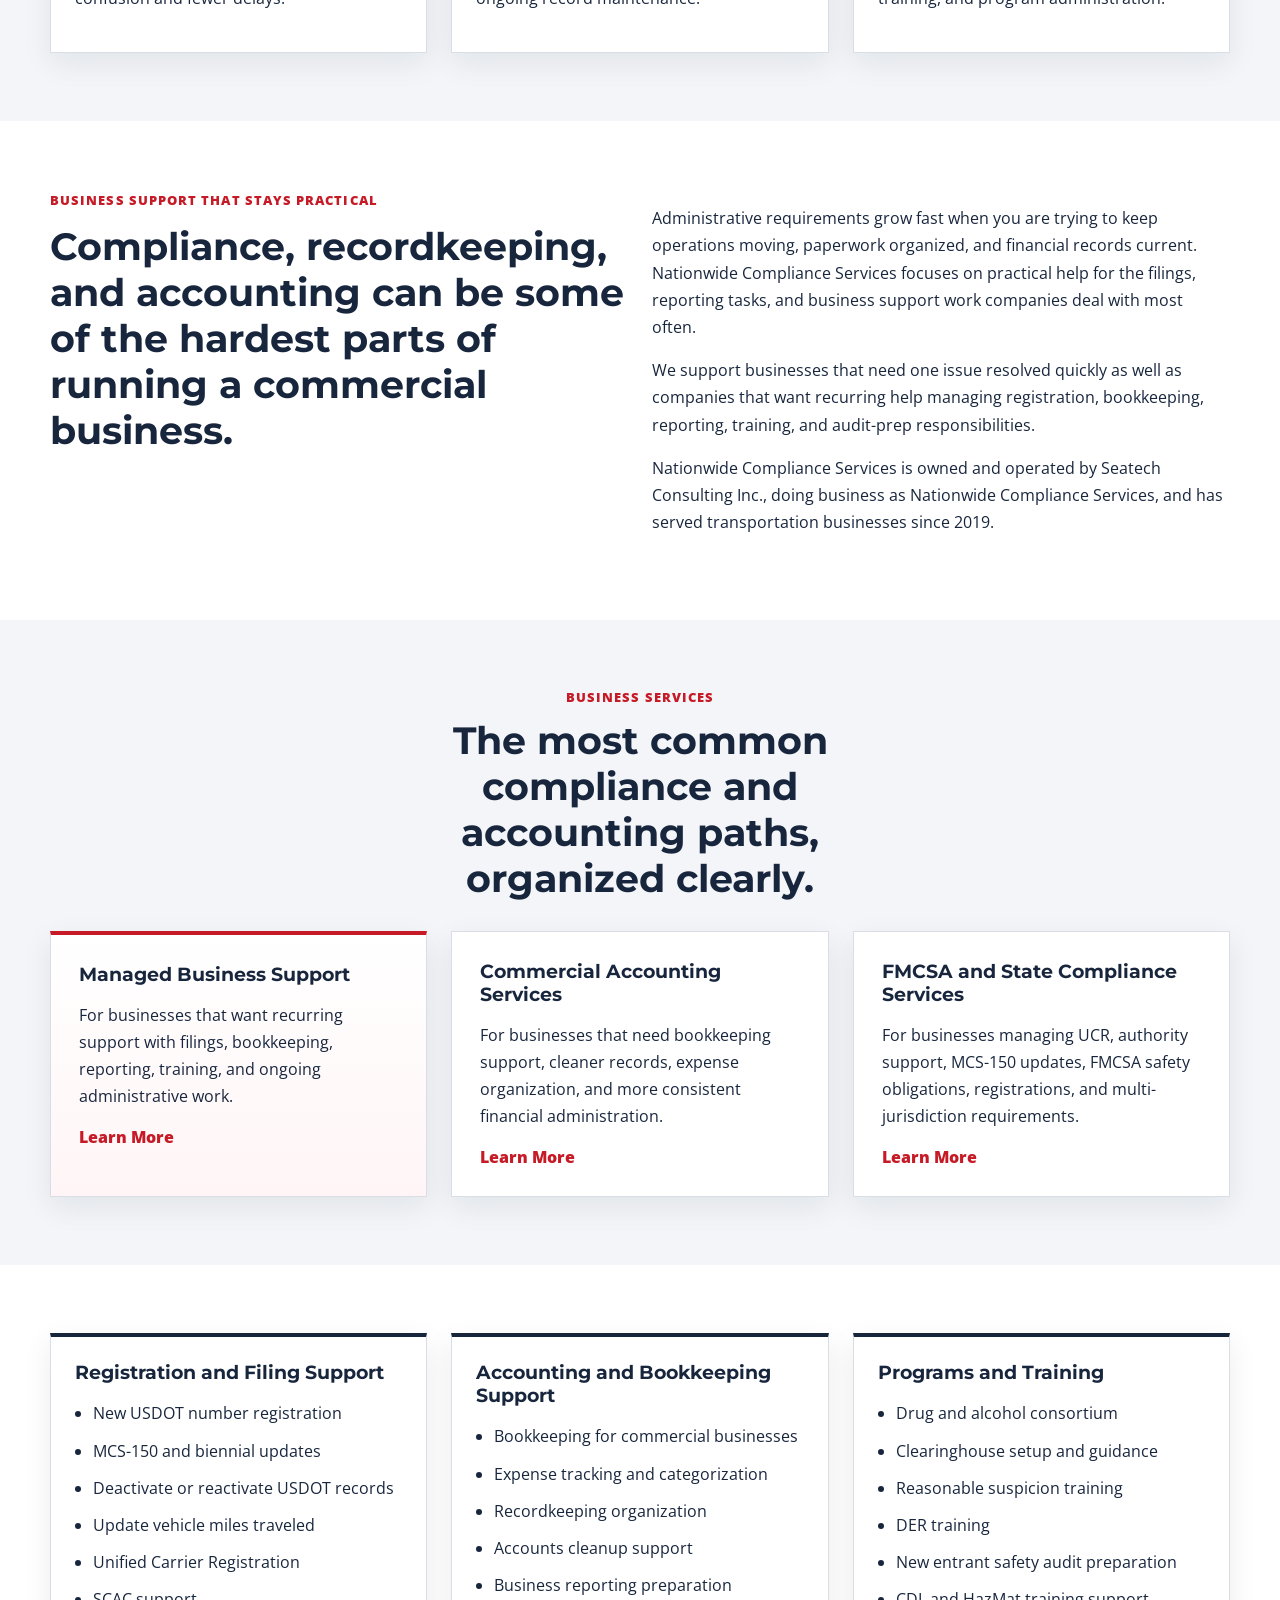
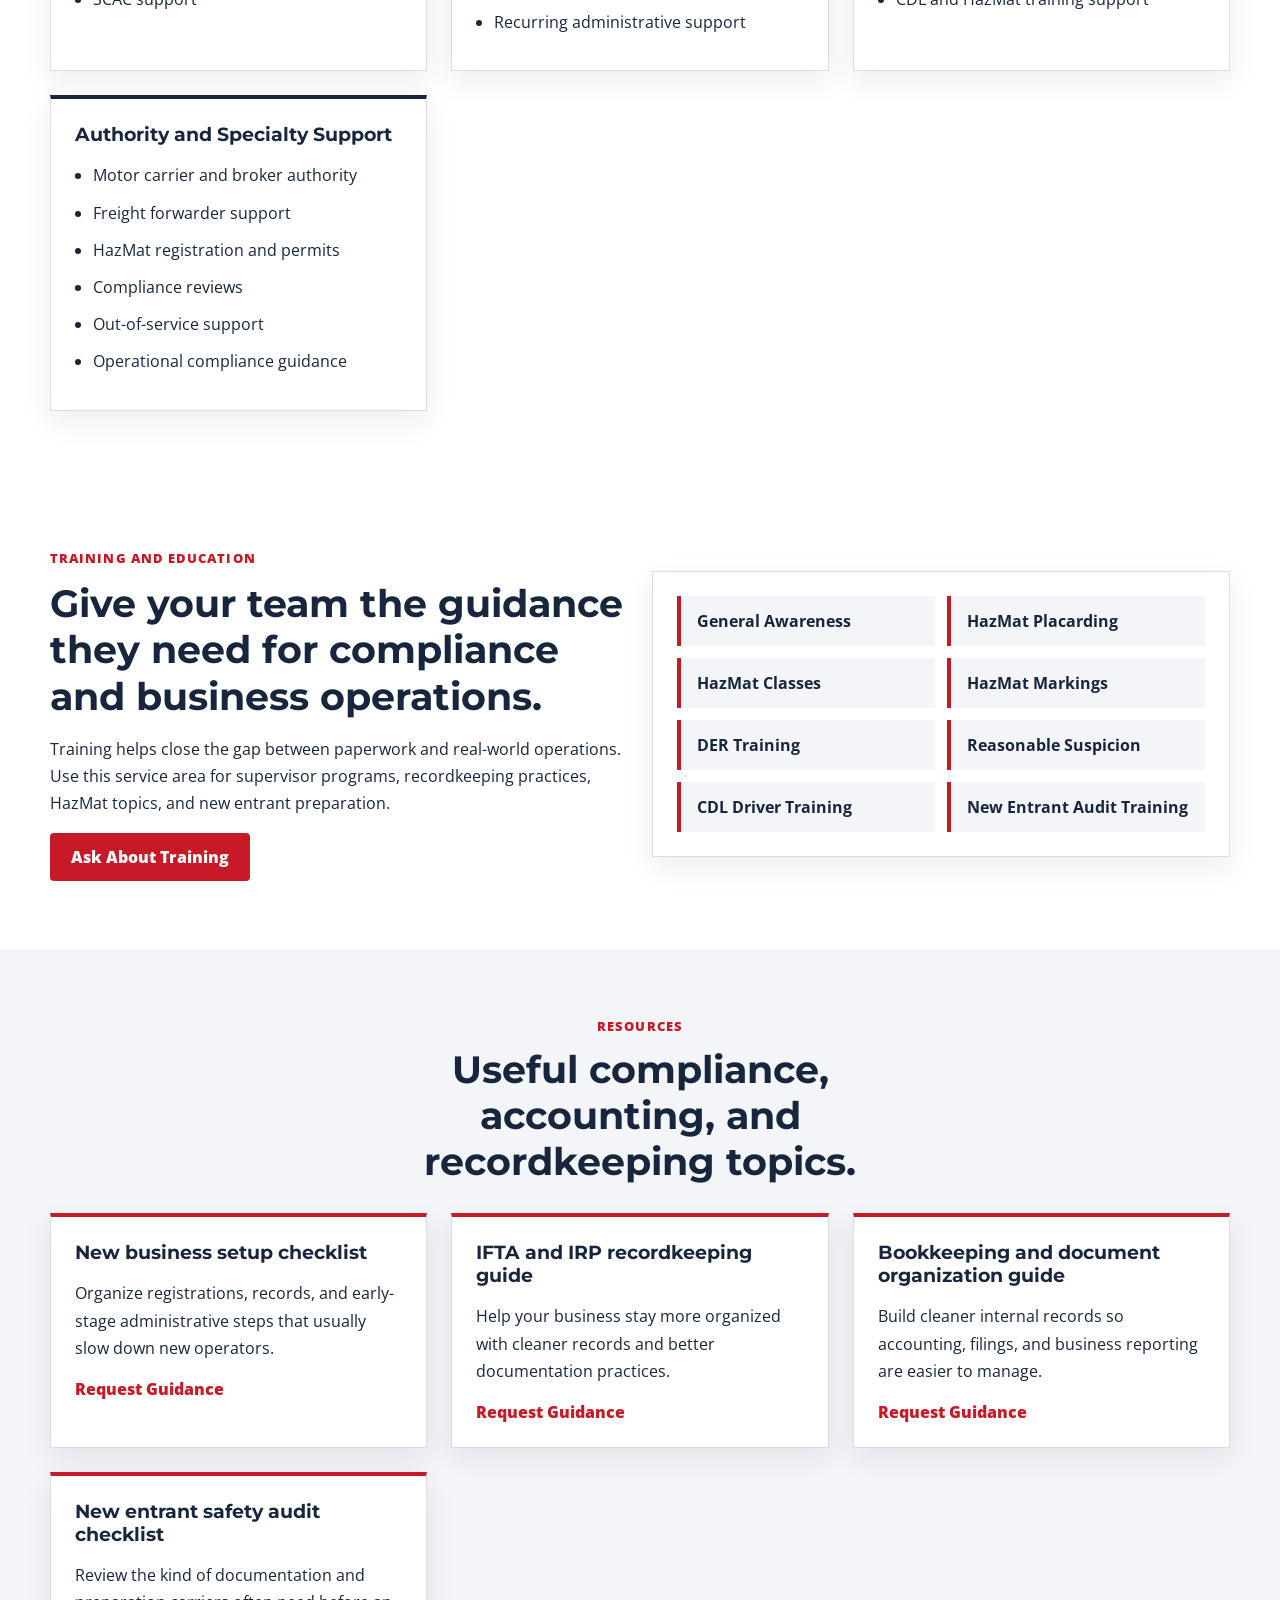
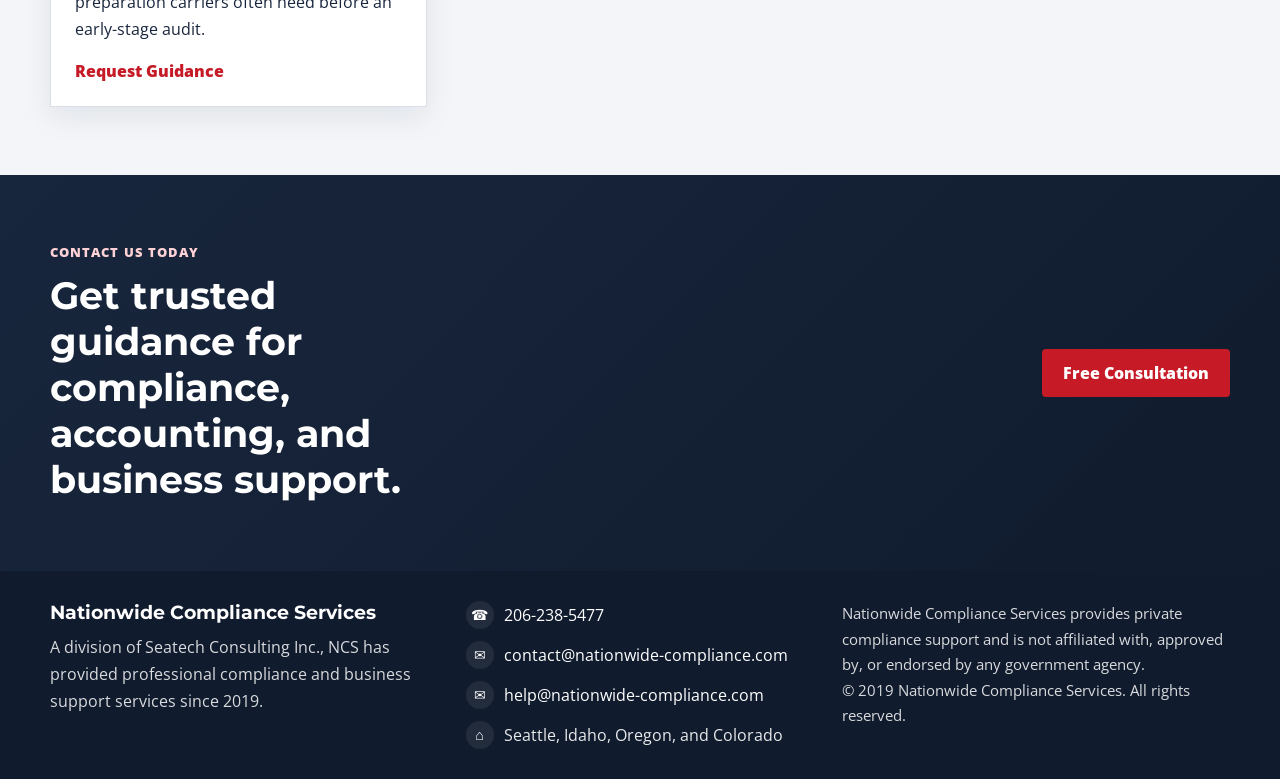
==== commit 88b6ef3c: "Add files via upload" ====
--- a/index.html
+++ b/index.html
@@ -3,24 +3,27 @@
 <head>
   <meta charset="UTF-8">
   <meta name="viewport" content="width=device-width, initial-scale=1.0">
-  <title>Nationwide Compliance Services | Business Compliance and Accounting Services</title>
+  <title>Nationwide Compliance Services | FMCSA, DOT Compliance, Bookkeeping & Business Support</title>
   <meta
     name="description"
-    content="Nationwide Compliance Services provides business compliance and accounting services, including DOT compliance, registrations, recordkeeping support, bookkeeping, and commercial business guidance."
+    content="Nationwide Compliance Services provides FMCSA and DOT compliance support, USDOT registration, MCS-150 updates, UCR filing, bookkeeping, recordkeeping, and business support services for commercial companies."
   >
   <meta
     name="keywords"
-    content="Nationwide Compliance Services, business compliance services, commercial accounting services, bookkeeping for businesses, DOT compliance, USDOT number help, MCS-150 update, UCR filing, FMCSA compliance, business recordkeeping, Seattle business services"
-  >
-  <meta name="robots" content="index, follow">
-  <meta property="og:type" content="website">
-  <meta property="og:title" content="Nationwide Compliance Services | Business Compliance and Accounting Services">
-  <meta property="og:description" content="Business compliance and accounting support for commercial businesses, including DOT registrations, filings, bookkeeping, recordkeeping, and ongoing operational guidance.">
-  <meta property="og:image" content="logo.png">
-  <meta property="og:locale" content="en_US">
-  <meta name="twitter:card" content="summary_large_image">
-  <meta name="twitter:title" content="Nationwide Compliance Services | Business Compliance and Accounting Services">
-  <meta name="twitter:description" content="Business compliance and accounting support including bookkeeping, recordkeeping, registrations, and DOT-related services for commercial businesses.">
+    content="Nationwide Compliance Services, nationwide compliance, NCS compliance, FMCSA services, FMCSA compliance, DOT compliance services, USDOT number registration, USDOT number help, MCS-150 biennial update, UCR filing, clearinghouse registration, drug and alcohol consortium, new entrant audit help, HazMat compliance, DOT training, bookkeeping services, commercial accounting services, business compliance services, business recordkeeping, Seattle compliance services, Washington DOT compliance, Oregon DOT compliance, Idaho DOT compliance, Colorado DOT compliance"
+  >
+  <meta name="robots" content="index, follow">
+  <link rel="canonical" href="https://nationwide-compliance.com/">
+  <meta property="og:type" content="website">
+  <meta property="og:title" content="Nationwide Compliance Services | FMCSA, DOT Compliance, Bookkeeping & Business Support">
+  <meta property="og:description" content="FMCSA and DOT compliance support, registrations, bookkeeping, recordkeeping, and business support for commercial businesses.">
+  <meta property="og:url" content="https://nationwide-compliance.com/">
+  <meta property="og:image" content="logo.png">
+  <meta property="og:locale" content="en_US">
+  <meta name="twitter:card" content="summary_large_image">
+  <meta name="twitter:title" content="Nationwide Compliance Services | FMCSA, DOT Compliance, Bookkeeping & Business Support">
+  <meta name="twitter:description" content="FMCSA and DOT compliance support, bookkeeping, registrations, and business support for commercial businesses.">
+  <meta name="twitter:image" content="https://nationwide-compliance.com/logo.png">
   <link rel="preconnect" href="https://fonts.googleapis.com">
   <link rel="preconnect" href="https://fonts.gstatic.com" crossorigin>
   <link
@@ -39,11 +42,14 @@
   </script>
   <script type="application/ld+json">
     {
-      "@context": "https://schema.org",
-      "@type": "LocalBusiness",
-      "name": "Nationwide Compliance Services",
-      "description": "Business compliance and accounting services including DOT registrations, filing support, recordkeeping, bookkeeping, financial organization, and operational guidance for commercial businesses.",
-      "foundingDate": "2019",
+      "@context": "https://schema.org",
+      "@type": "LocalBusiness",
+      "name": "Nationwide Compliance Services",
+      "url": "https://nationwide-compliance.com/",
+      "logo": "https://nationwide-compliance.com/logo.png",
+      "description": "FMCSA and DOT compliance services, USDOT registrations, filing support, bookkeeping, recordkeeping, financial organization, and operational guidance for commercial businesses.",
+      "keywords": "Nationwide Compliance Services, FMCSA services, DOT compliance, USDOT registration, MCS-150 update, UCR filing, clearinghouse registration, bookkeeping, commercial accounting, business compliance",
+      "foundingDate": "2019",
       "parentOrganization": {
         "@type": "Corporation",
         "name": "Seatech Consulting Inc"
@@ -81,17 +87,33 @@
   </script>
 </head>
 <body>
-  <header class="site-header">
-    <div class="container header-main">
-      <a class="brand" href="#">
-        <img class="brand-logo" src="logo.png" alt="Nationwide Compliance Services logo">
-      </a>
-      <div class="header-right">
-        <a class="header-phone" href="tel:2062385477">206-238-5477</a>
-        <nav class="main-nav" aria-label="Primary">
-          <a href="#services">Services</a>
-          <a href="#resources">Resources</a>
-          <a href="#company">Company</a>
+  <header class="site-header">
+    <div class="container header-main">
+      <a class="brand" href="#">
+        <img class="brand-logo" src="logo.png" alt="Nationwide Compliance Services logo">
+      </a>
+      <button
+        class="menu-toggle"
+        type="button"
+        aria-expanded="false"
+        aria-controls="primary-nav"
+        aria-label="Open navigation menu"
+      >
+        <span></span>
+        <span></span>
+        <span></span>
+      </button>
+      <div class="header-right">
+        <div class="header-phones" aria-label="Company phone numbers">
+          <a class="header-phone" href="tel:2062385477">
+            <span class="header-phone-label">Customer Support</span>
+            <span class="header-phone-number">206-238-5477</span>
+          </a>
+        </div>
+        <nav class="main-nav" id="primary-nav" aria-label="Primary">
+          <a href="#services">Services</a>
+          <a href="#resources">Resources</a>
+          <a href="#company">Company</a>
           <a href="#training">Training</a>
           <a href="#contact">Contact</a>
         </nav>
@@ -391,7 +413,7 @@
       <div class="footer-brand-block">
         <h3>Nationwide Compliance Services</h3>
         <p>
-          A division of Seatech Consulting Inc., Nationwide Compliance Services has provided professional compliance and business support services since 2019.
+          A division of Seatech Consulting Inc., NCS has provided professional compliance and business support services since 2019.
         </p>
       </div>
       <div class="footer-contact-block">
--- a/styles.css
+++ b/styles.css
@@ -84,6 +84,41 @@
   height: auto;
   display: block;
   transition: transform 220ms ease, width 220ms ease;
+}
+
+.menu-toggle {
+  display: none;
+  width: 44px;
+  height: 44px;
+  padding: 0;
+  border: 1px solid rgba(16, 27, 45, 0.12);
+  border-radius: 10px;
+  background: rgba(255, 255, 255, 0.92);
+  align-items: center;
+  justify-content: center;
+  gap: 4px;
+  cursor: pointer;
+}
+
+.menu-toggle span {
+  display: block;
+  width: 18px;
+  height: 2px;
+  border-radius: 999px;
+  background: var(--navy);
+  transition: transform 180ms ease, opacity 180ms ease;
+}
+
+.menu-toggle[aria-expanded="true"] span:nth-child(1) {
+  transform: translateY(6px) rotate(45deg);
+}
+
+.menu-toggle[aria-expanded="true"] span:nth-child(2) {
+  opacity: 0;
+}
+
+.menu-toggle[aria-expanded="true"] span:nth-child(3) {
+  transform: translateY(-6px) rotate(-45deg);
 }
 .hero h1,
 .lead-form h2,
@@ -134,27 +169,48 @@
 }
 
 .header-right {
-  justify-content: flex-end;
+  display: flex;
+  flex-direction: column;
+  align-items: flex-end;
+  justify-content: center;
+  gap: 6px;
+}
+
+.header-phones {
+  display: flex;
+  flex-direction: row;
+  align-items: flex-end;
+  gap: 0;
 }
 
 .header-phone {
-  color: var(--white);
-  font-weight: 800;
+  display: inline-flex;
+  align-items: baseline;
+  gap: 8px;
+  color: var(--navy);
   text-decoration: none;
   white-space: nowrap;
-  font-size: 0.88rem;
-  line-height: 1;
-  padding: 9px 14px;
-  border-radius: 999px;
-  background: linear-gradient(135deg, var(--red), var(--red-dark));
-  box-shadow: 0 8px 20px rgba(198, 27, 39, 0.18);
-  transition: transform 180ms ease, box-shadow 180ms ease;
+  transition: color 180ms ease, transform 180ms ease;
+}
+
+.header-phone-label {
+  font-size: 0.68rem;
+  font-weight: 800;
+  letter-spacing: 0.08em;
+  color: var(--red);
+  text-transform: uppercase;
+}
+
+.header-phone-number {
+  font-size: 0.92rem;
+  font-weight: 700;
+  line-height: 1.1;
 }
 
 .header-phone:hover,
 .header-phone:focus-visible {
   transform: translateY(-1px);
-  box-shadow: 0 12px 24px rgba(198, 27, 39, 0.24);
+  color: var(--red);
 }
 
 .site-header.is-compact {
@@ -712,28 +768,58 @@
   }
 
   .header-main {
-    flex-direction: column;
-    align-items: flex-start;
-    gap: 4px;
-    padding: 5px 0;
+    align-items: center;
+    gap: 10px;
+    padding: 8px 0;
+    flex-wrap: wrap;
   }
 
   .header-right {
     width: 100%;
     flex-direction: column;
-    align-items: flex-start;
-    gap: 4px;
+    align-items: stretch;
+    gap: 8px;
+  }
+
+  .header-phones {
+    width: 100%;
+    flex-direction: row;
+    align-items: center;
+    justify-content: flex-start;
+  }
+
+  .header-phone {
+    gap: 6px;
+  }
+
+  .header-phone-label,
+  .header-phone-number {
+    font-size: 0.8rem;
+  }
+
+  .menu-toggle {
+    display: inline-flex;
+    margin-left: auto;
   }
 
   .main-nav {
     width: 100%;
-    gap: 6px 10px;
-    justify-content: flex-start;
-    font-size: 0.86rem;
-  }
-
-  .header-phone {
-    padding: 8px 12px;
+    display: none;
+    flex-direction: column;
+    align-items: flex-start;
+    gap: 0;
+    padding: 10px 0 2px;
+    border-top: 1px solid rgba(216, 221, 230, 0.9);
+  }
+
+  .site-header.is-menu-open .main-nav {
+    display: flex;
+  }
+
+  .main-nav a {
+    width: 100%;
+    padding: 11px 0;
+    font-size: 0.95rem;
   }
 
   .hero-grid,
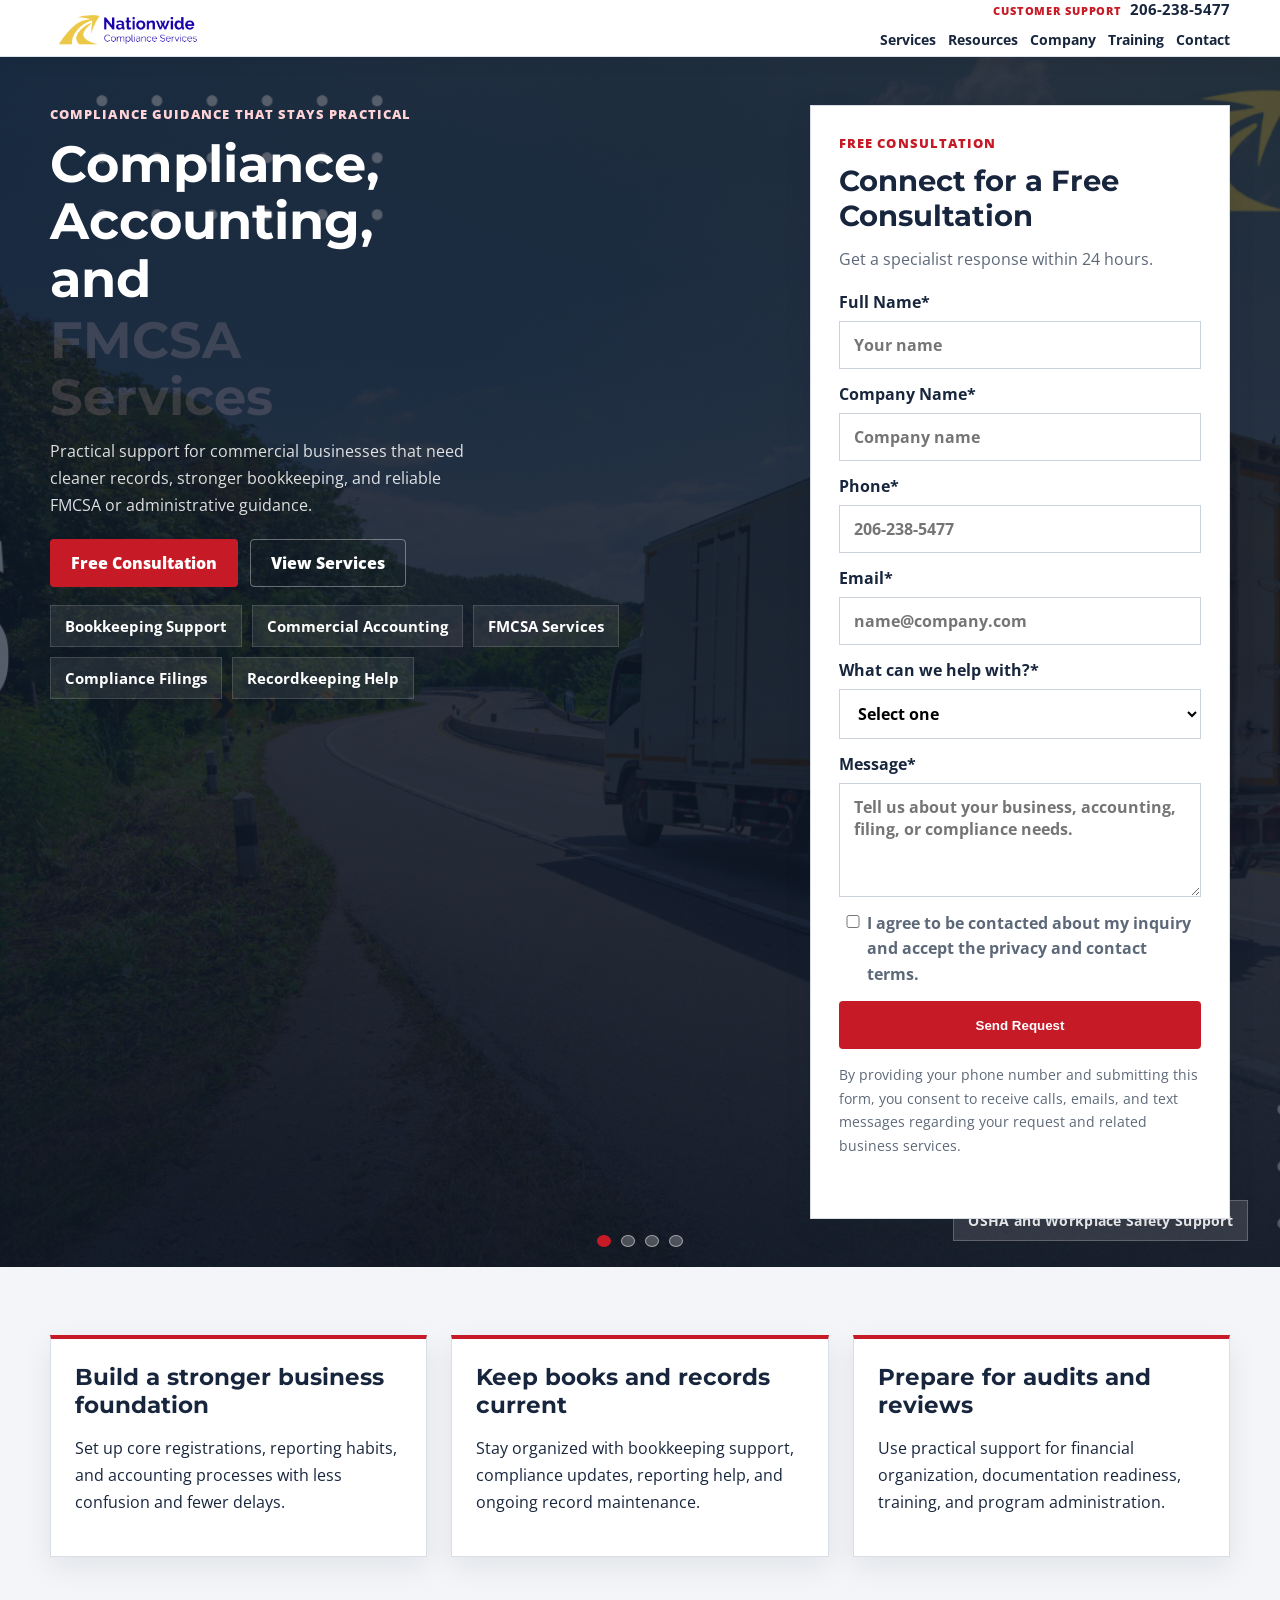
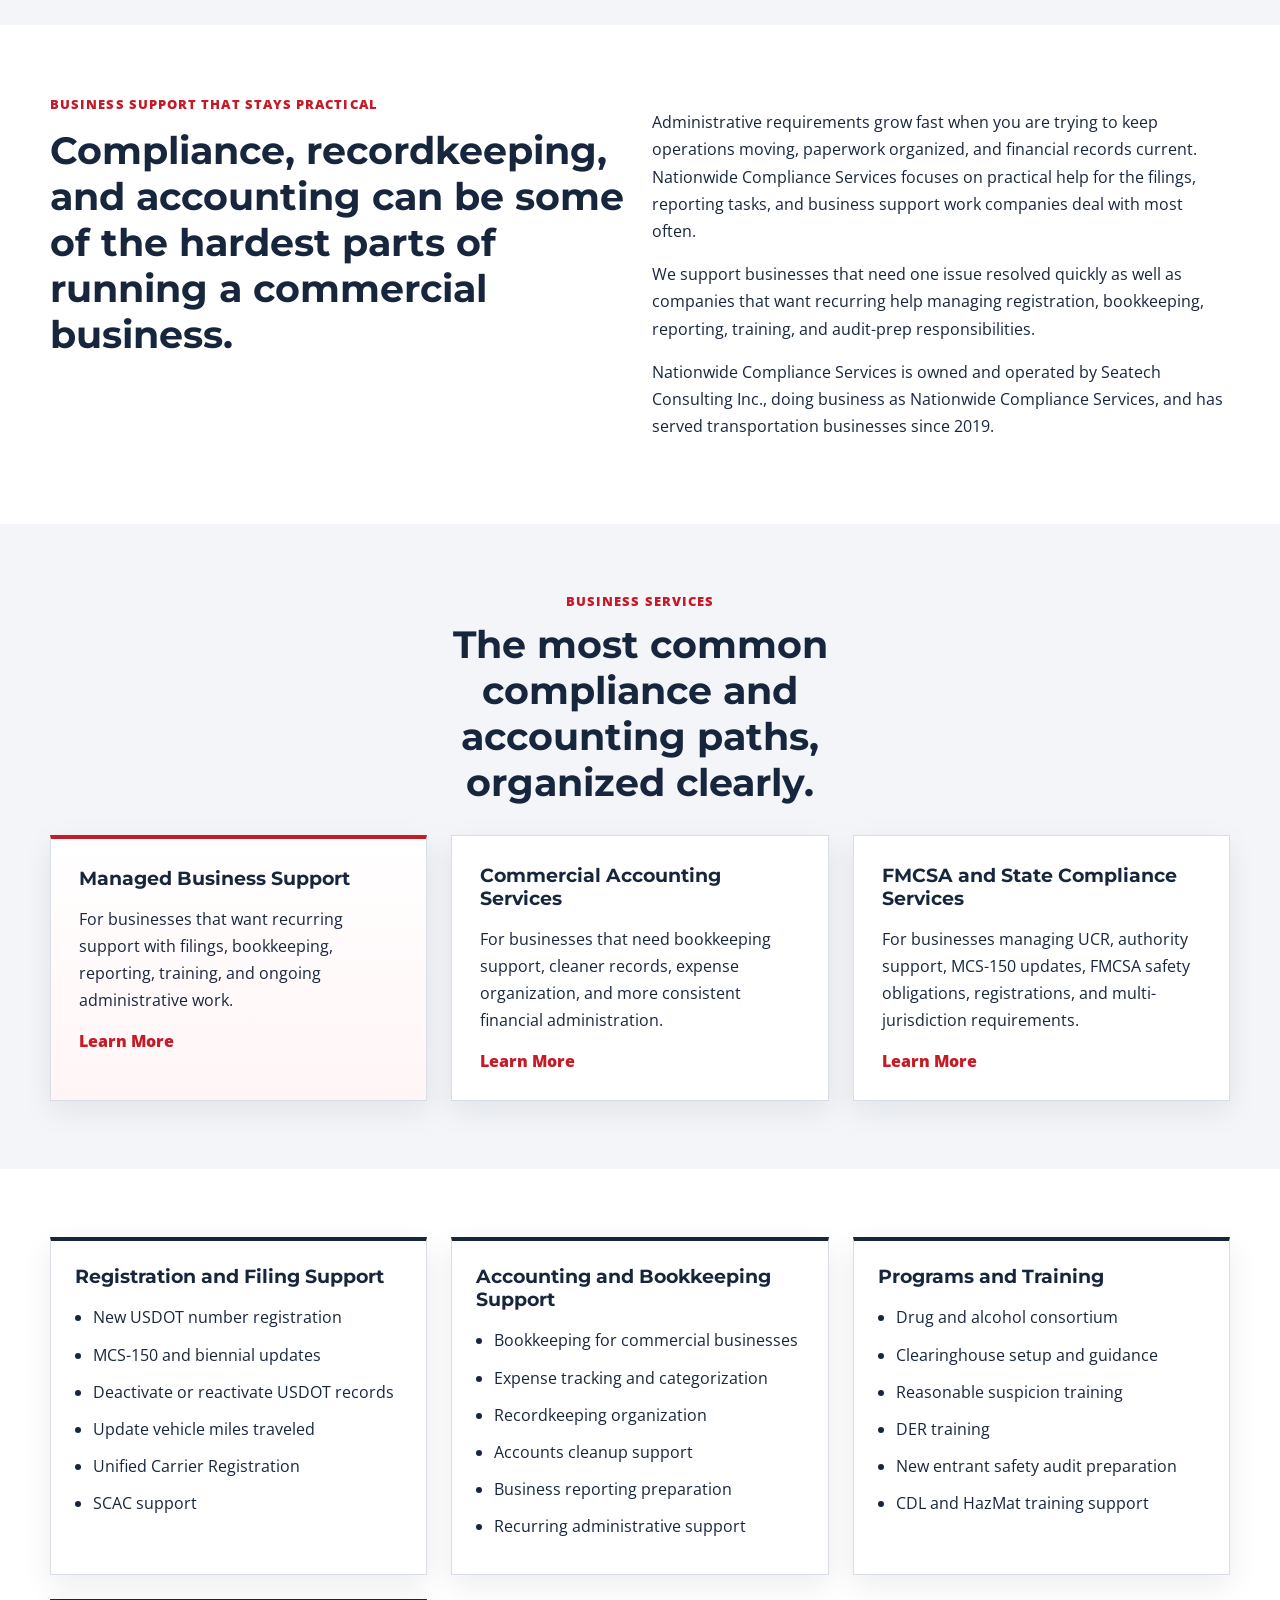
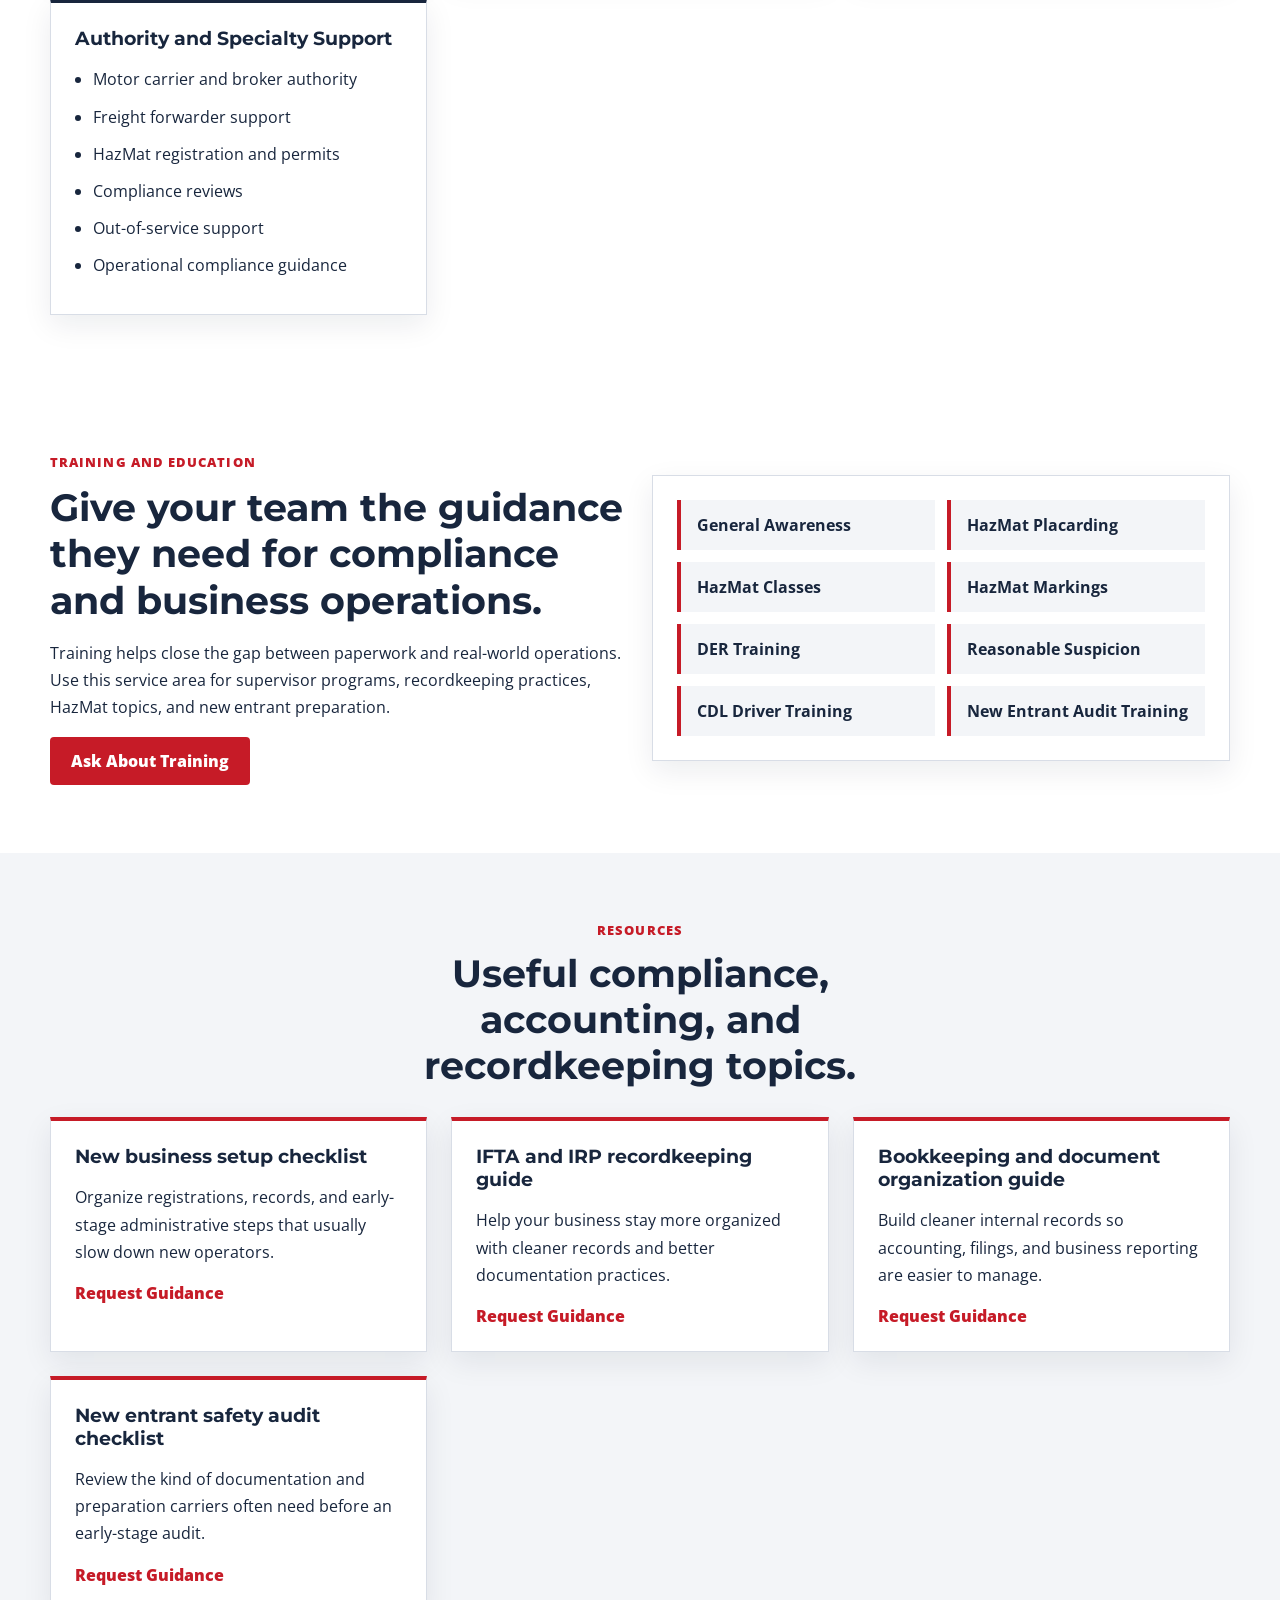
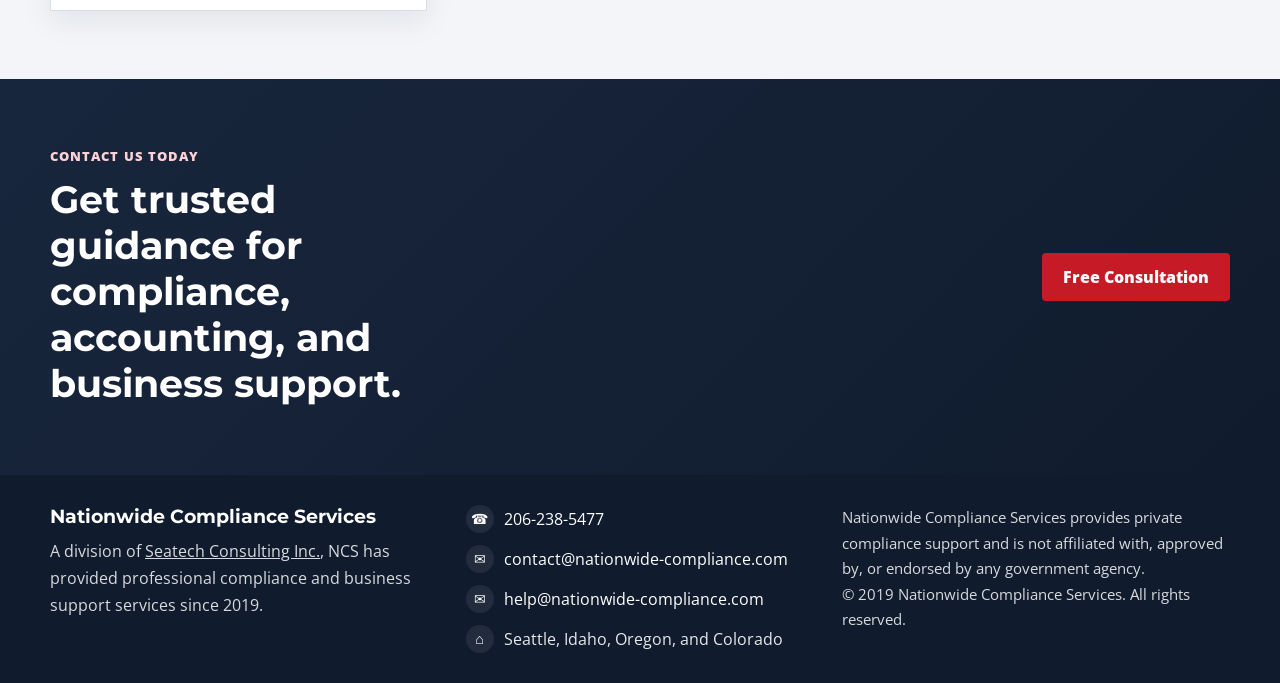
==== commit ea06b7ca: "Add files via upload" ====
--- a/index.html
+++ b/index.html
@@ -6,23 +6,23 @@
   <title>Nationwide Compliance Services | FMCSA, DOT Compliance, Bookkeeping & Business Support</title>
   <meta
     name="description"
-    content="Nationwide Compliance Services provides FMCSA and DOT compliance support, USDOT registration, MCS-150 updates, UCR filing, bookkeeping, recordkeeping, and business support services for commercial companies."
+    content="Nationwide Compliance Services provides FMCSA services, DOT compliance support, DOT audit help, USDOT registration, MCS-150 updates, UCR filing, bookkeeping, recordkeeping, and business support services for commercial companies in California, Oregon, and Washington."
   >
   <meta
     name="keywords"
-    content="Nationwide Compliance Services, nationwide compliance, NCS compliance, FMCSA services, FMCSA compliance, DOT compliance services, USDOT number registration, USDOT number help, MCS-150 biennial update, UCR filing, clearinghouse registration, drug and alcohol consortium, new entrant audit help, HazMat compliance, DOT training, bookkeeping services, commercial accounting services, business compliance services, business recordkeeping, Seattle compliance services, Washington DOT compliance, Oregon DOT compliance, Idaho DOT compliance, Colorado DOT compliance"
+    content="Nationwide Compliance Services, nationwide compliance, NCS compliance, FMCSA services, FMCSA compliance, FMCSA audit help, DOT compliance services, DOT audit, DOT audit help, DOT safety audit, California DOT audit, Oregon DOT audit, Washington DOT audit, California FMCSA services, Oregon FMCSA services, Washington FMCSA services, California DOT compliance, Oregon DOT compliance, Washington DOT compliance, USDOT number registration, USDOT number help, MCS-150 biennial update, UCR filing, clearinghouse registration, drug and alcohol consortium, new entrant audit help, HazMat compliance, DOT training, bookkeeping services, commercial accounting services, business compliance services, business recordkeeping, Seattle compliance services"
   >
   <meta name="robots" content="index, follow">
   <link rel="canonical" href="https://nationwide-compliance.com/">
   <meta property="og:type" content="website">
   <meta property="og:title" content="Nationwide Compliance Services | FMCSA, DOT Compliance, Bookkeeping & Business Support">
-  <meta property="og:description" content="FMCSA and DOT compliance support, registrations, bookkeeping, recordkeeping, and business support for commercial businesses.">
+  <meta property="og:description" content="FMCSA services, DOT compliance, DOT audit help, registrations, bookkeeping, and business support for commercial businesses in California, Oregon, and Washington.">
   <meta property="og:url" content="https://nationwide-compliance.com/">
   <meta property="og:image" content="logo.png">
   <meta property="og:locale" content="en_US">
   <meta name="twitter:card" content="summary_large_image">
   <meta name="twitter:title" content="Nationwide Compliance Services | FMCSA, DOT Compliance, Bookkeeping & Business Support">
-  <meta name="twitter:description" content="FMCSA and DOT compliance support, bookkeeping, registrations, and business support for commercial businesses.">
+  <meta name="twitter:description" content="FMCSA services, DOT compliance, DOT audit help, bookkeeping, registrations, and business support for commercial businesses in California, Oregon, and Washington.">
   <meta name="twitter:image" content="https://nationwide-compliance.com/logo.png">
   <link rel="preconnect" href="https://fonts.googleapis.com">
   <link rel="preconnect" href="https://fonts.gstatic.com" crossorigin>
@@ -47,8 +47,8 @@
       "name": "Nationwide Compliance Services",
       "url": "https://nationwide-compliance.com/",
       "logo": "https://nationwide-compliance.com/logo.png",
-      "description": "FMCSA and DOT compliance services, USDOT registrations, filing support, bookkeeping, recordkeeping, financial organization, and operational guidance for commercial businesses.",
-      "keywords": "Nationwide Compliance Services, FMCSA services, DOT compliance, USDOT registration, MCS-150 update, UCR filing, clearinghouse registration, bookkeeping, commercial accounting, business compliance",
+      "description": "FMCSA services, DOT compliance support, DOT audit help, USDOT registrations, filing support, bookkeeping, recordkeeping, financial organization, and operational guidance for commercial businesses in California, Oregon, and Washington.",
+      "keywords": "Nationwide Compliance Services, FMCSA services, DOT audit help, California DOT audit, Oregon DOT audit, Washington DOT audit, USDOT registration, MCS-150 update, UCR filing, clearinghouse registration, bookkeeping, commercial accounting, business compliance",
       "foundingDate": "2019",
       "parentOrganization": {
         "@type": "Corporation",
@@ -64,10 +64,11 @@
         "addressCountry": "US"
       },
       "areaServed": [
-        "Seattle",
-        "Washington",
-        "Oregon",
-        "Idaho",
+        "Seattle",
+        "Washington",
+        "California",
+        "Oregon",
+        "Idaho",
         "Colorado"
       ],
       "serviceType": [
@@ -412,9 +413,11 @@
     <div class="container footer-inner">
       <div class="footer-brand-block">
         <h3>Nationwide Compliance Services</h3>
-        <p>
-          A division of Seatech Consulting Inc., NCS has provided professional compliance and business support services since 2019.
-        </p>
+          <p>
+            A division of
+            <a href="https://www.seatechconsulting.com" target="_blank" rel="noopener noreferrer">Seatech Consulting Inc.</a>,
+            NCS has provided professional compliance and business support services since 2019.
+          </p>
       </div>
       <div class="footer-contact-block">
         <ul class="footer-contact-list">
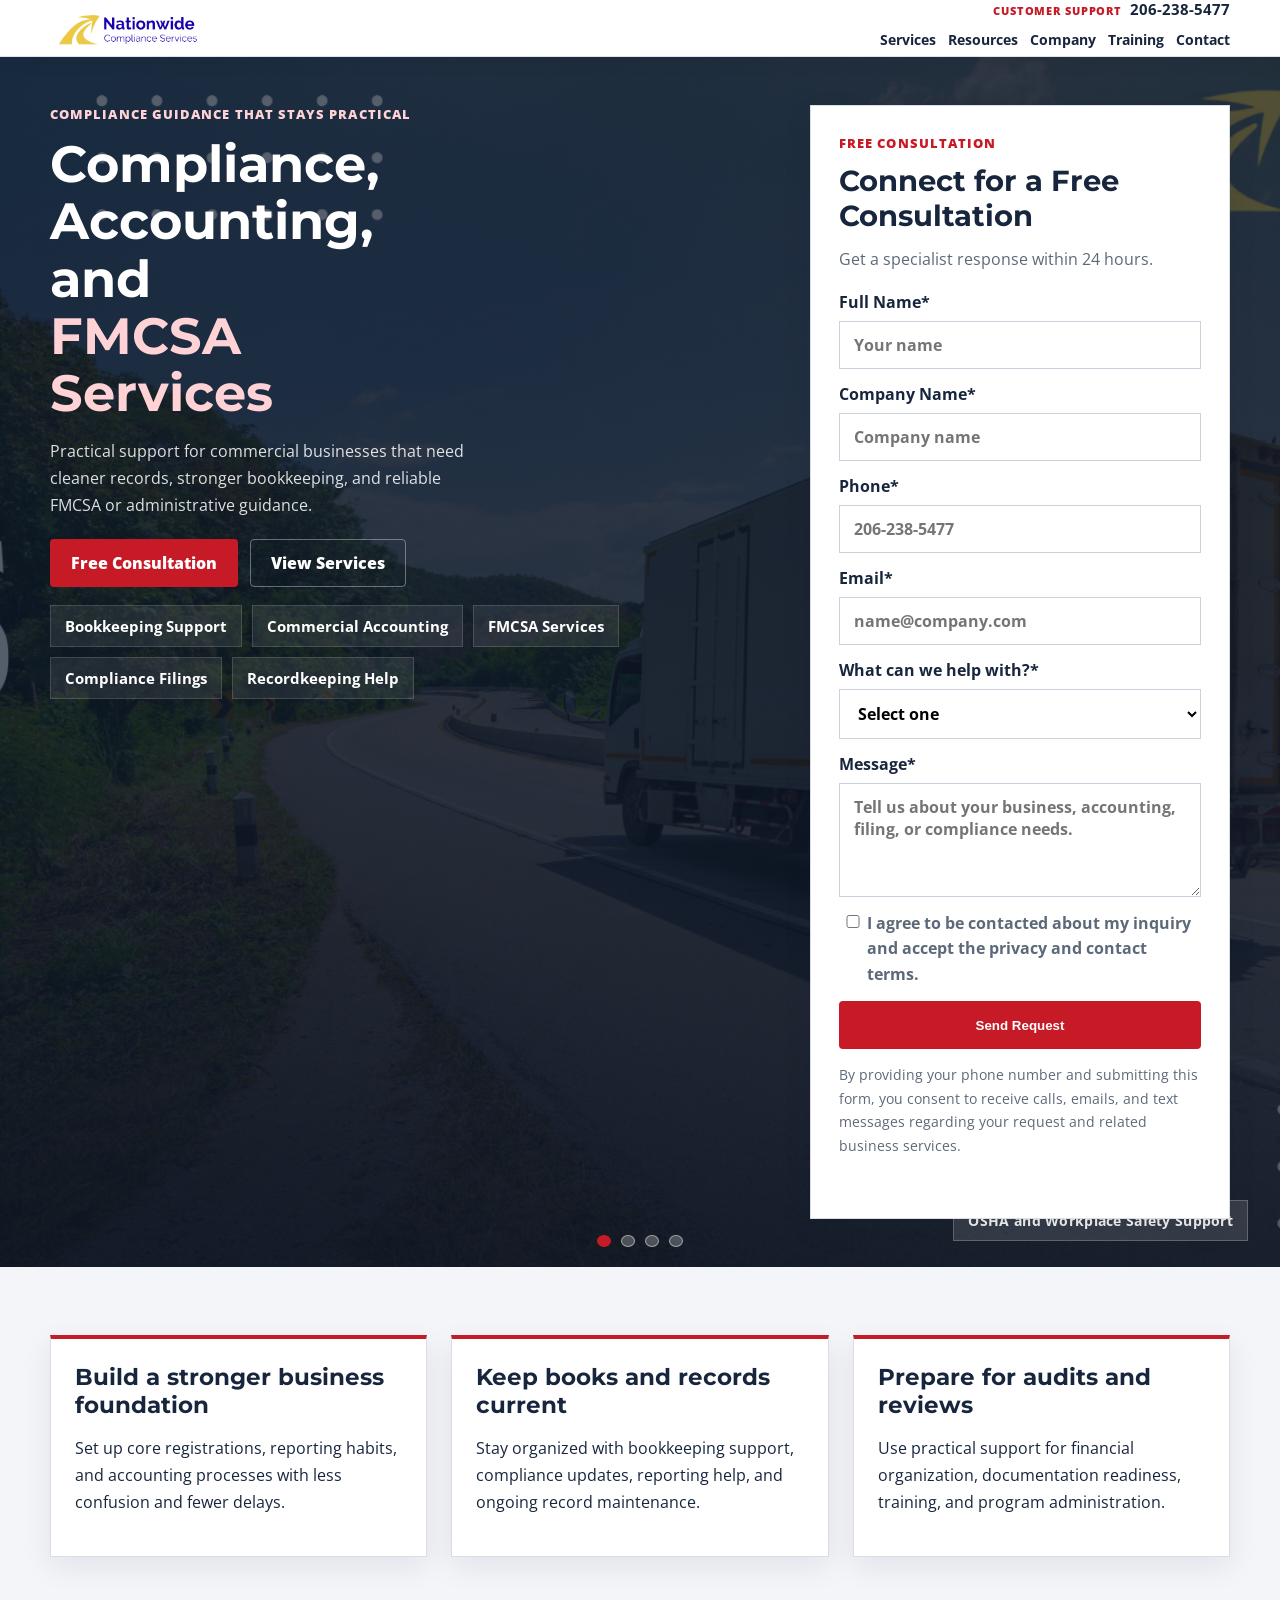
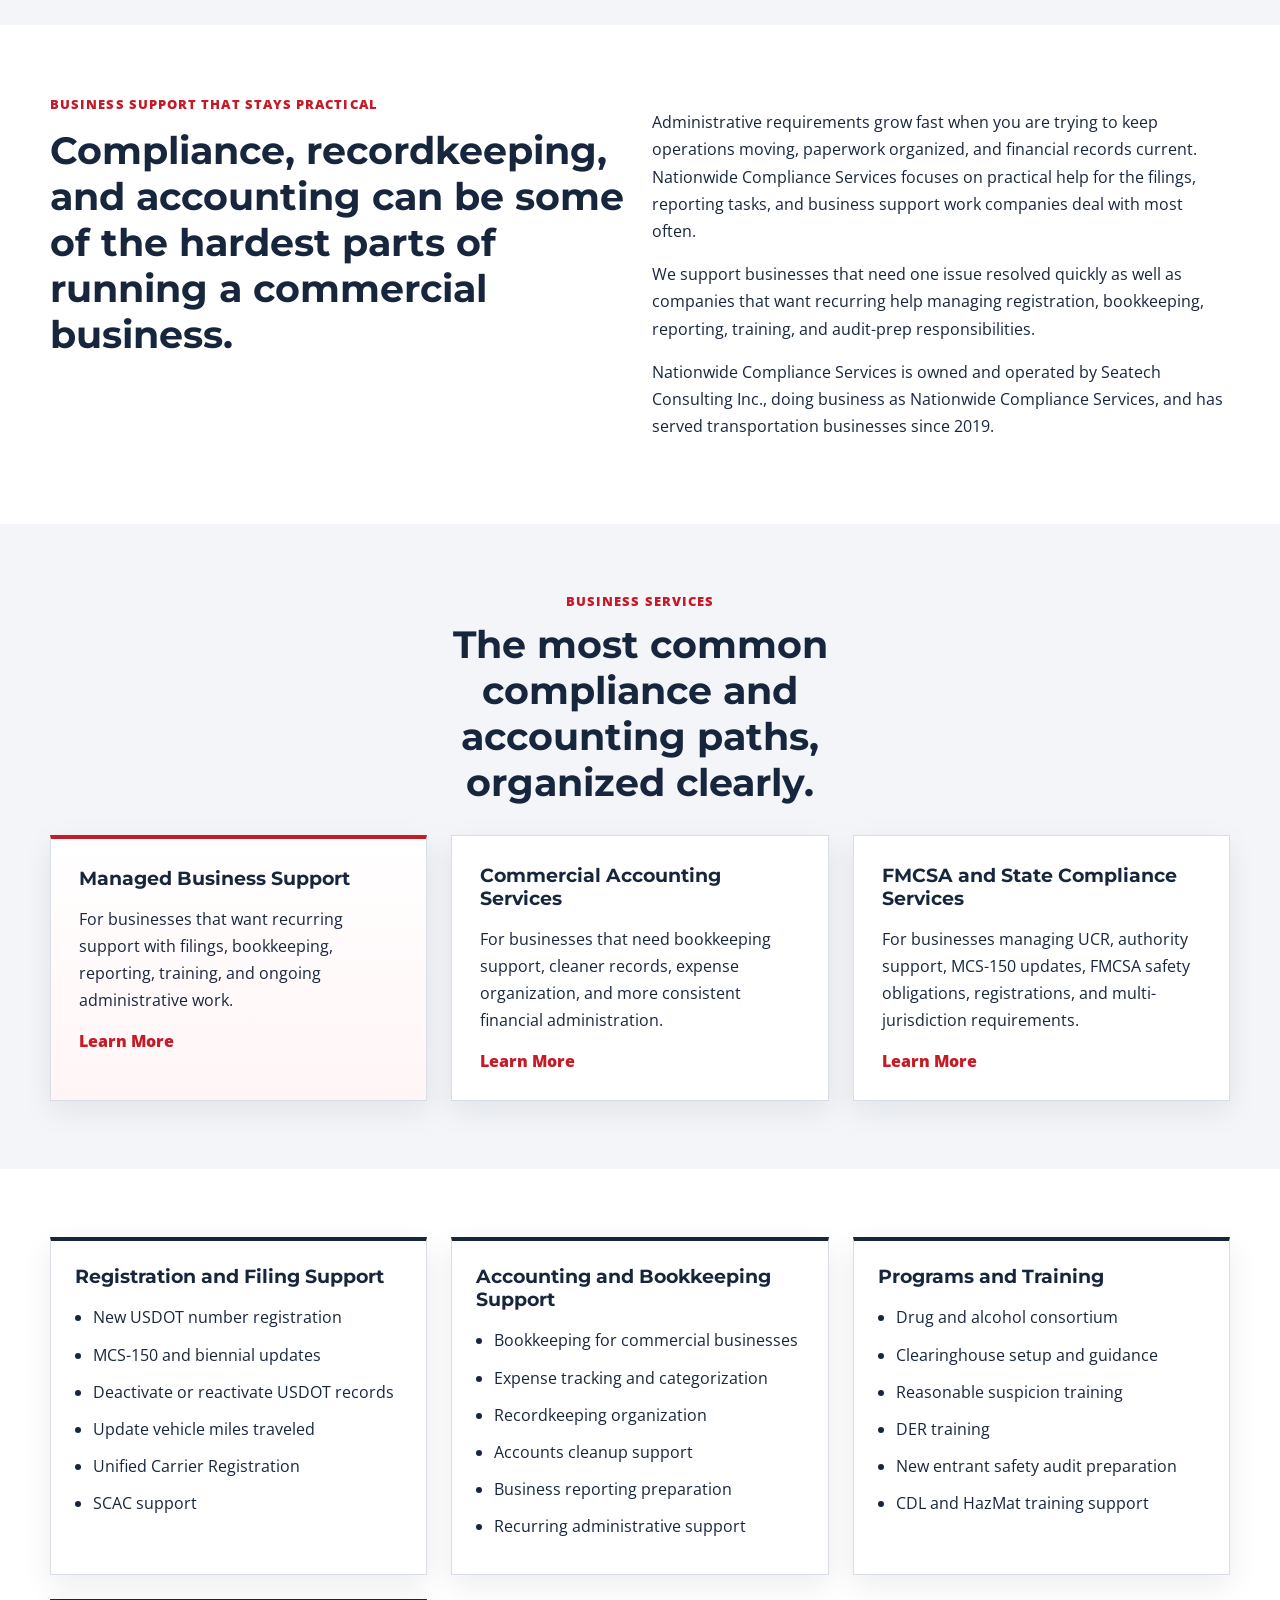
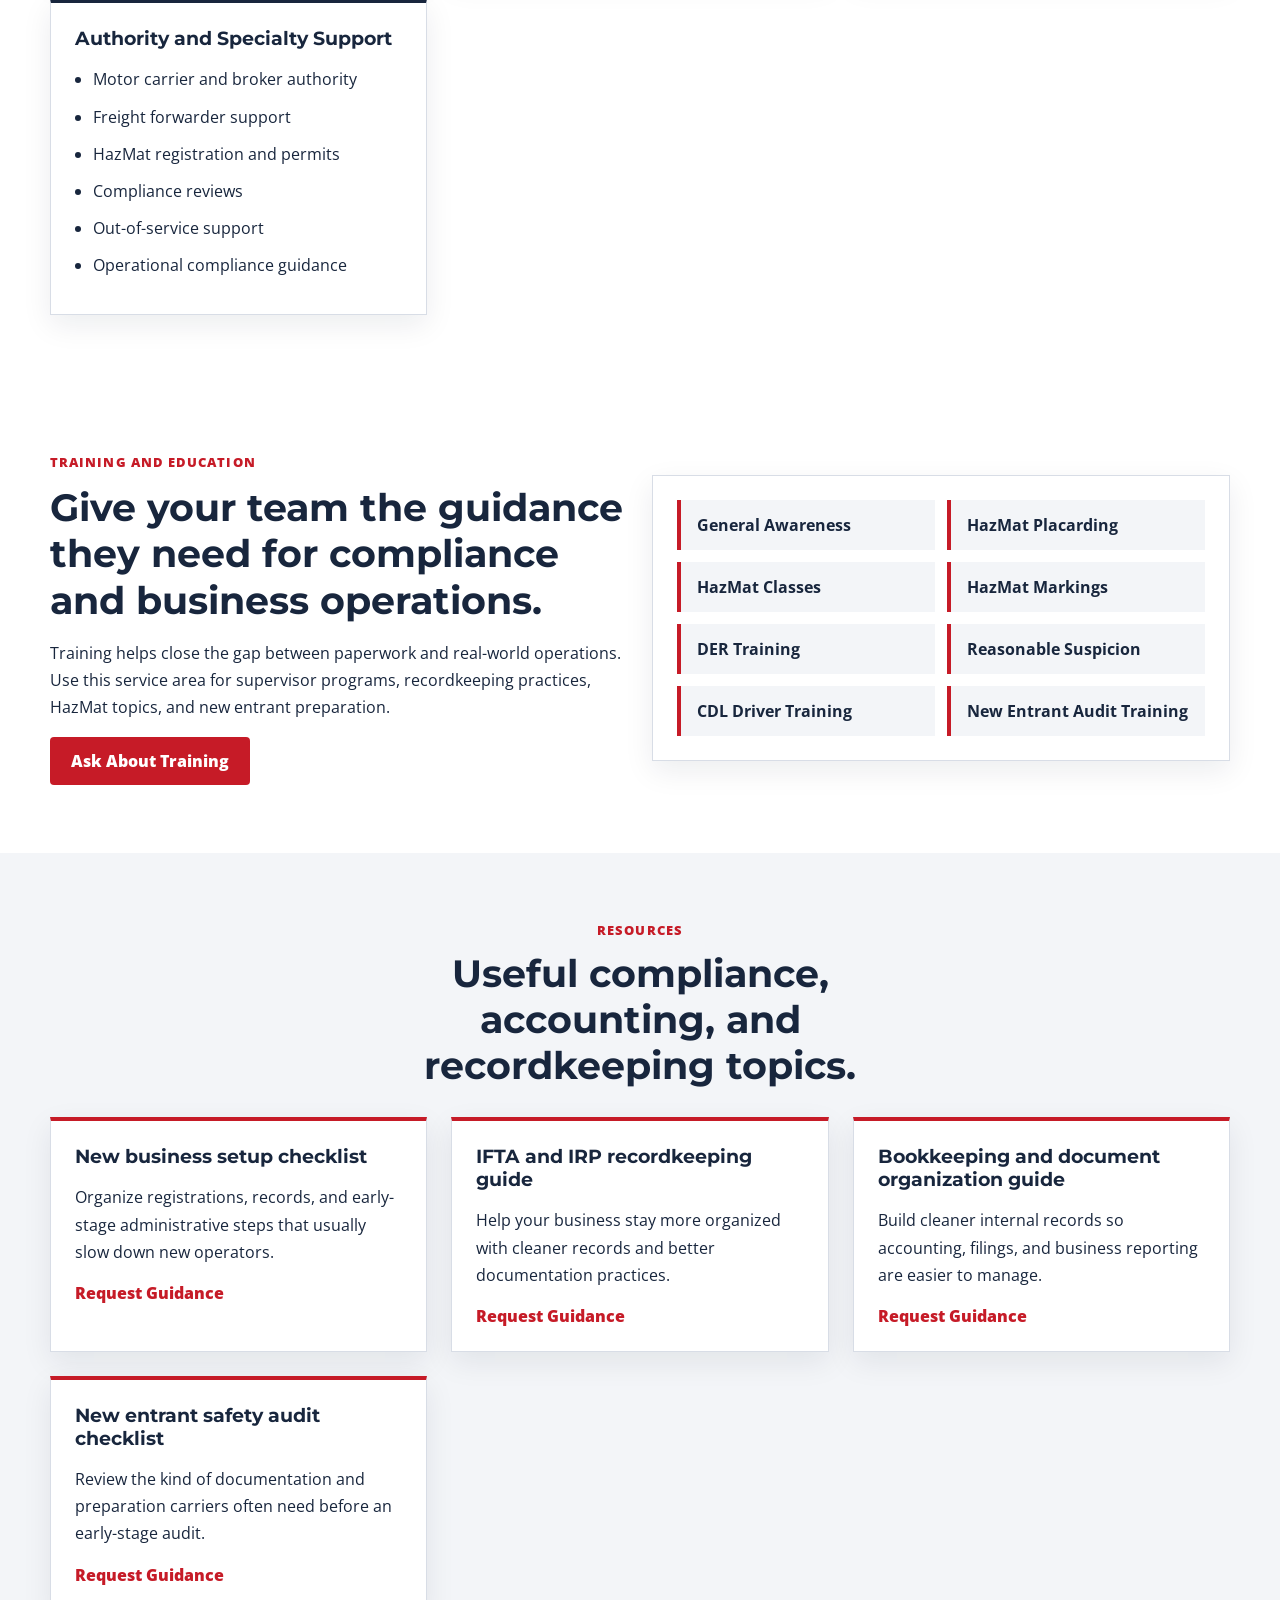
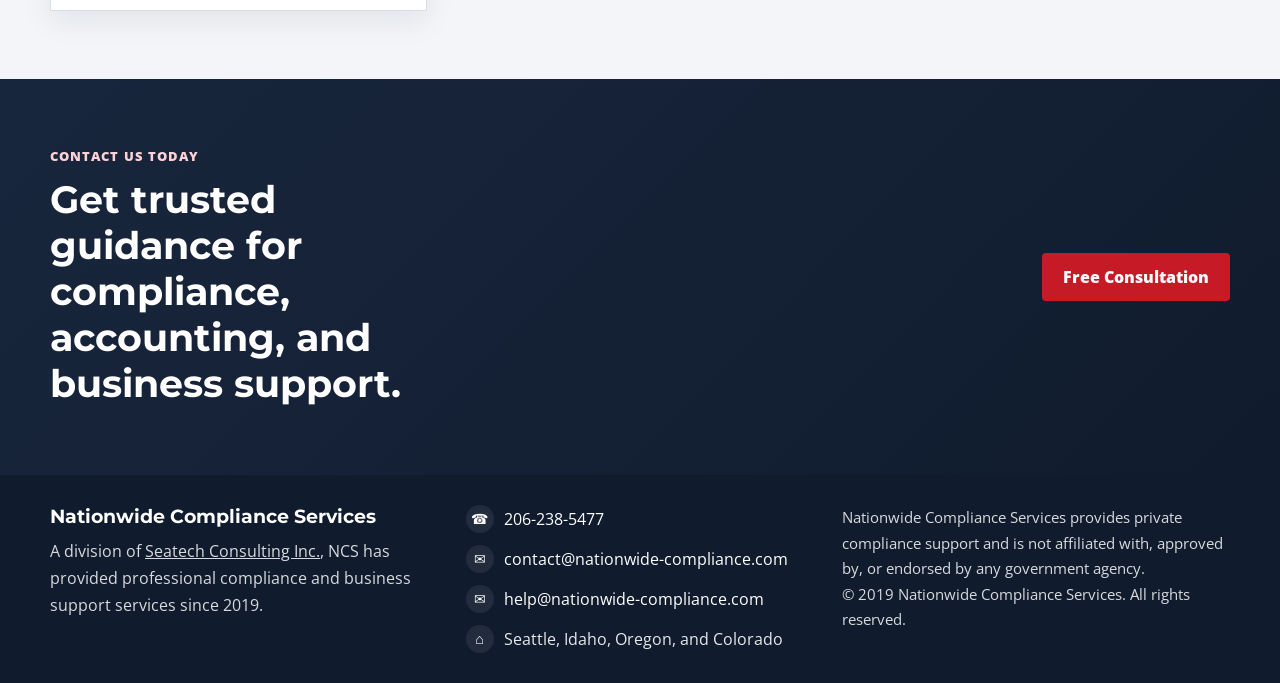
==== commit 81e01273: "Add files via upload" ====
--- a/index.html
+++ b/index.html
@@ -14,6 +14,9 @@
   >
   <meta name="robots" content="index, follow">
   <link rel="canonical" href="https://nationwide-compliance.com/">
+  <link rel="icon" type="image/png" href="logo.png">
+  <link rel="shortcut icon" type="image/png" href="logo.png">
+  <link rel="apple-touch-icon" href="logo.png">
   <meta property="og:type" content="website">
   <meta property="og:title" content="Nationwide Compliance Services | FMCSA, DOT Compliance, Bookkeeping & Business Support">
   <meta property="og:description" content="FMCSA services, DOT compliance, DOT audit help, registrations, bookkeeping, and business support for commercial businesses in California, Oregon, and Washington.">
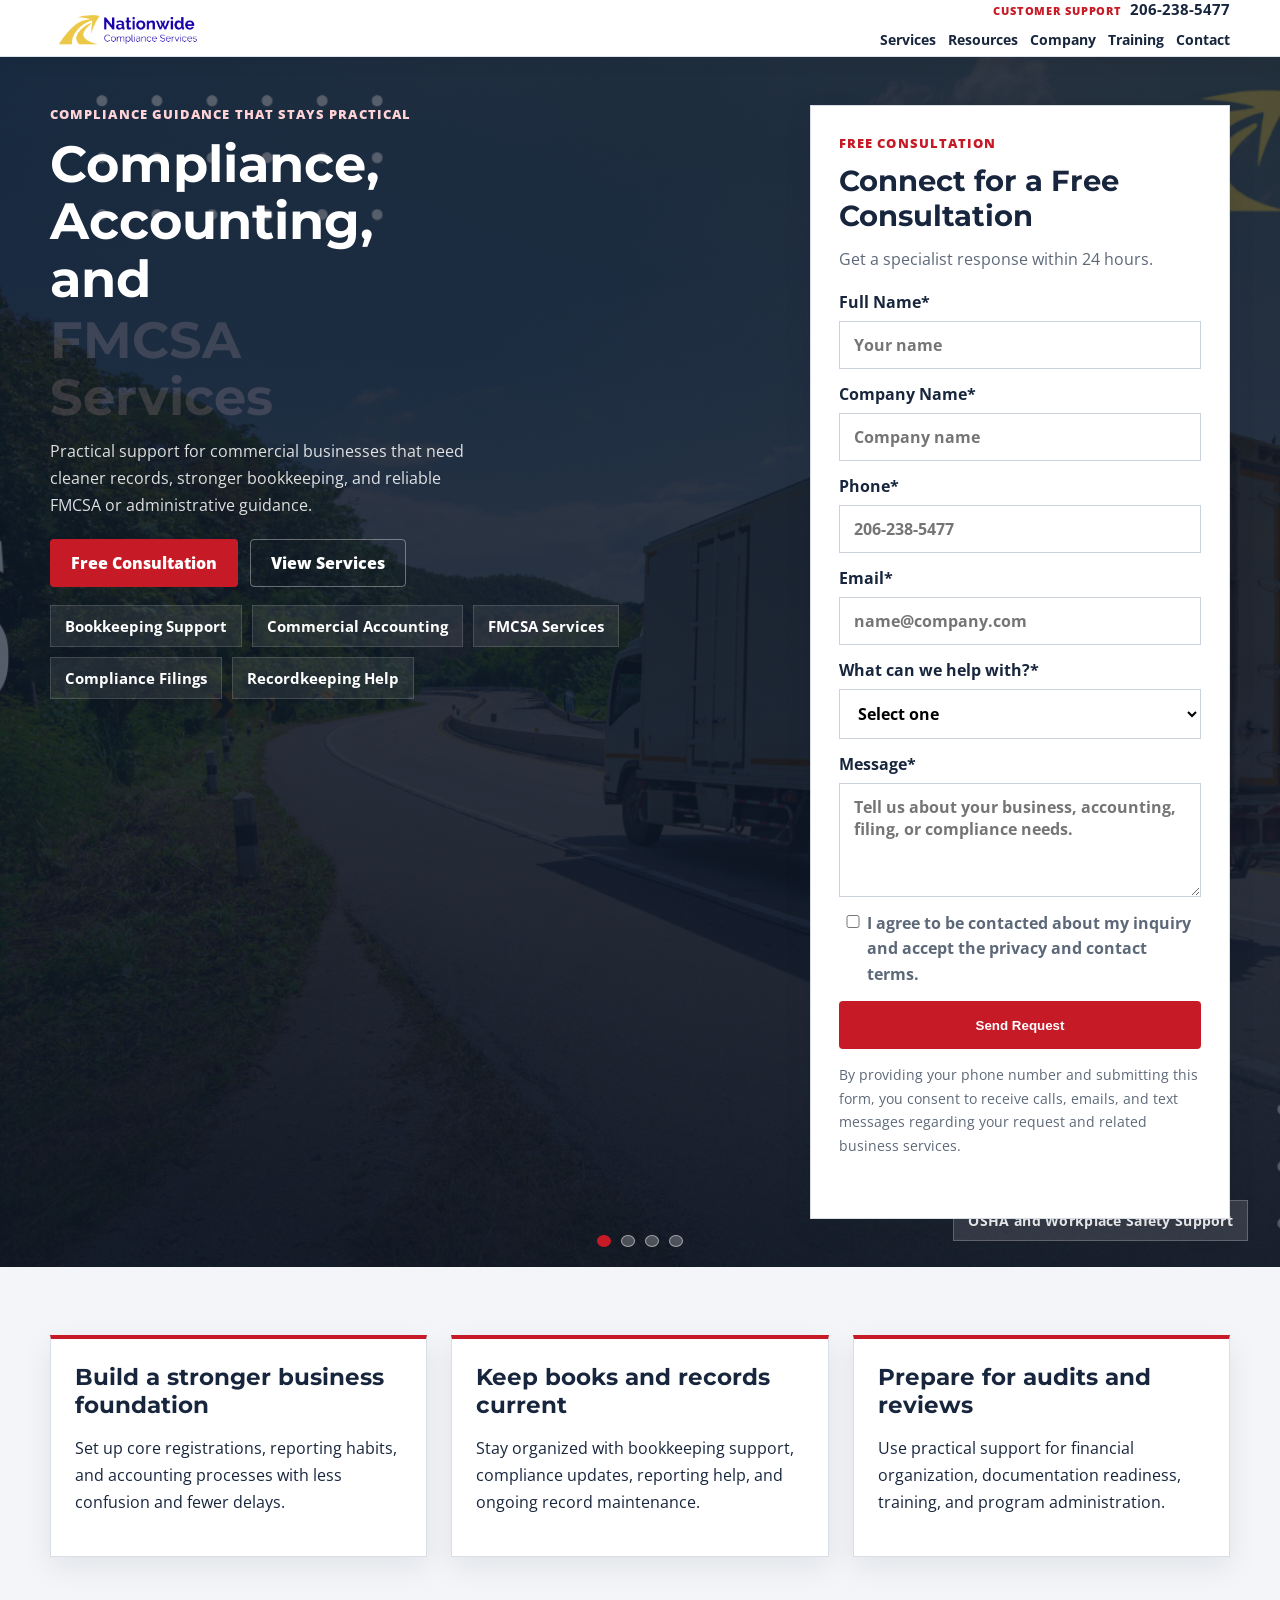
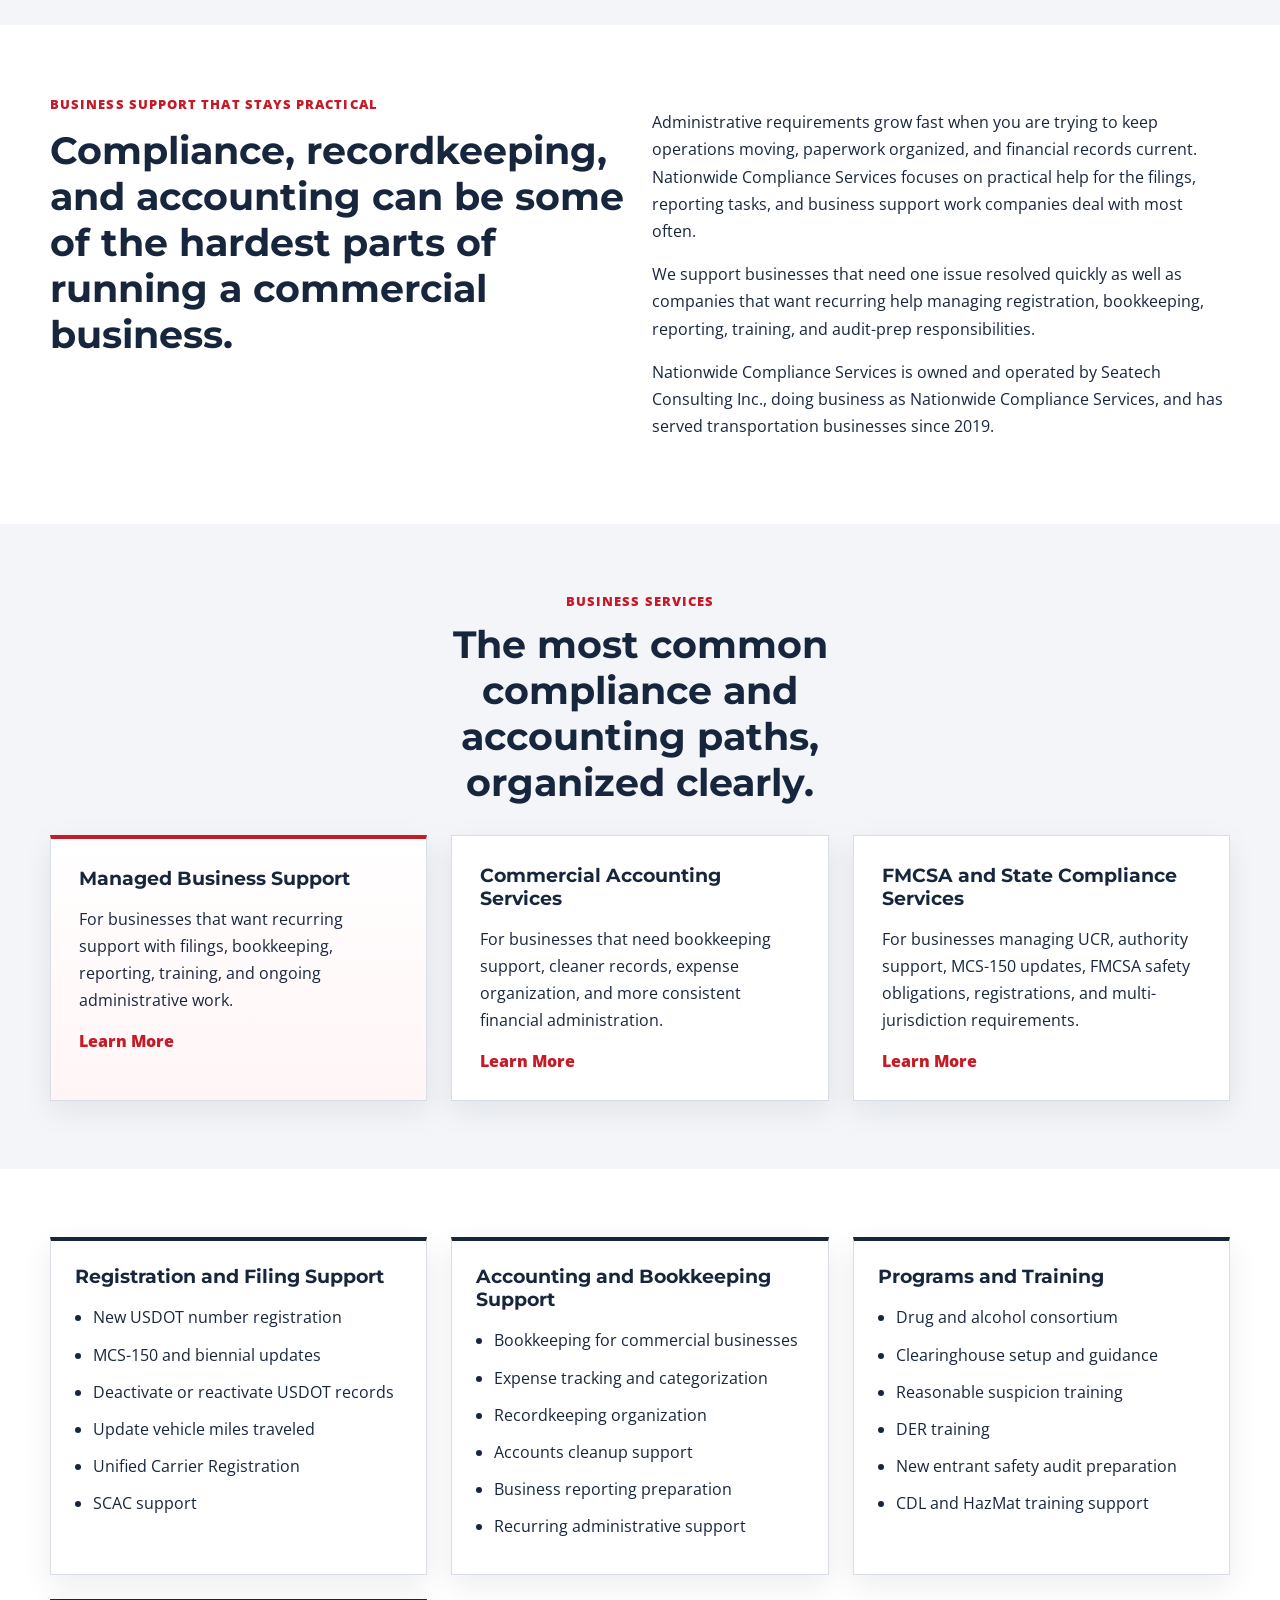
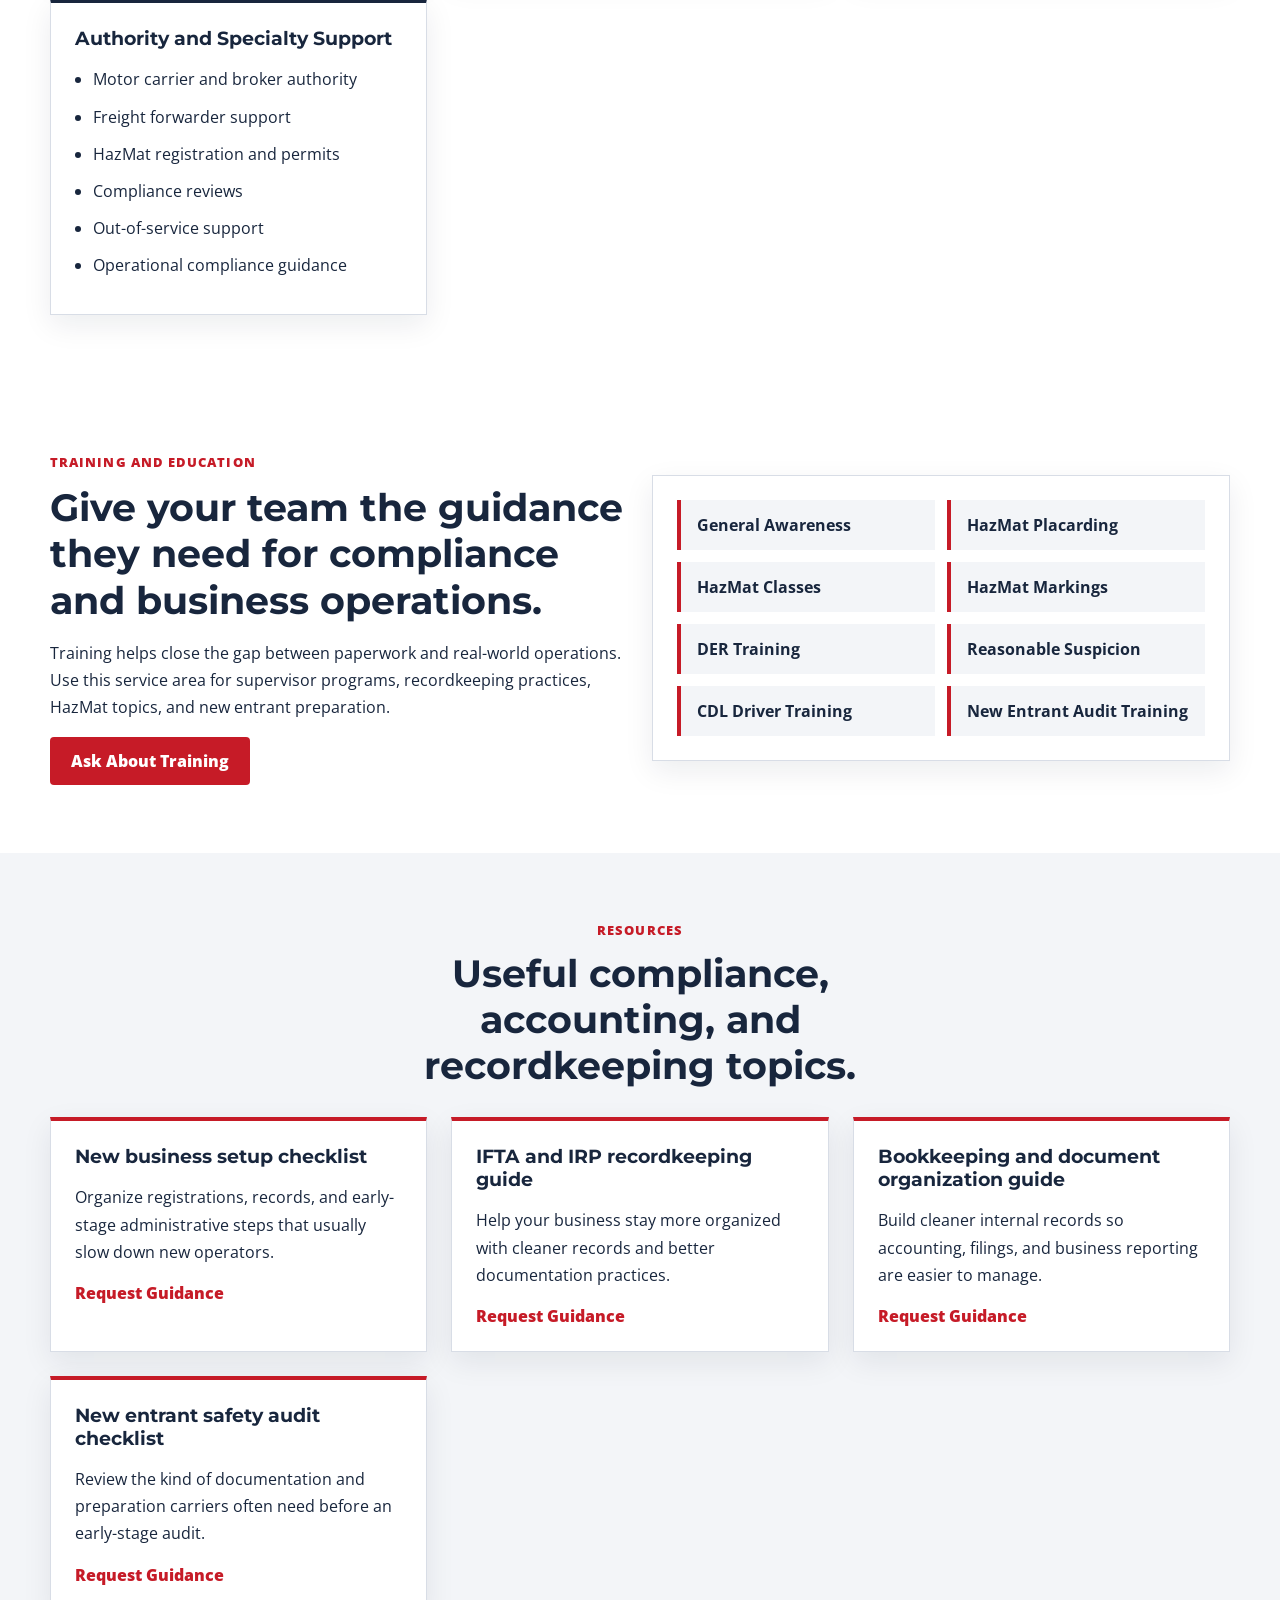
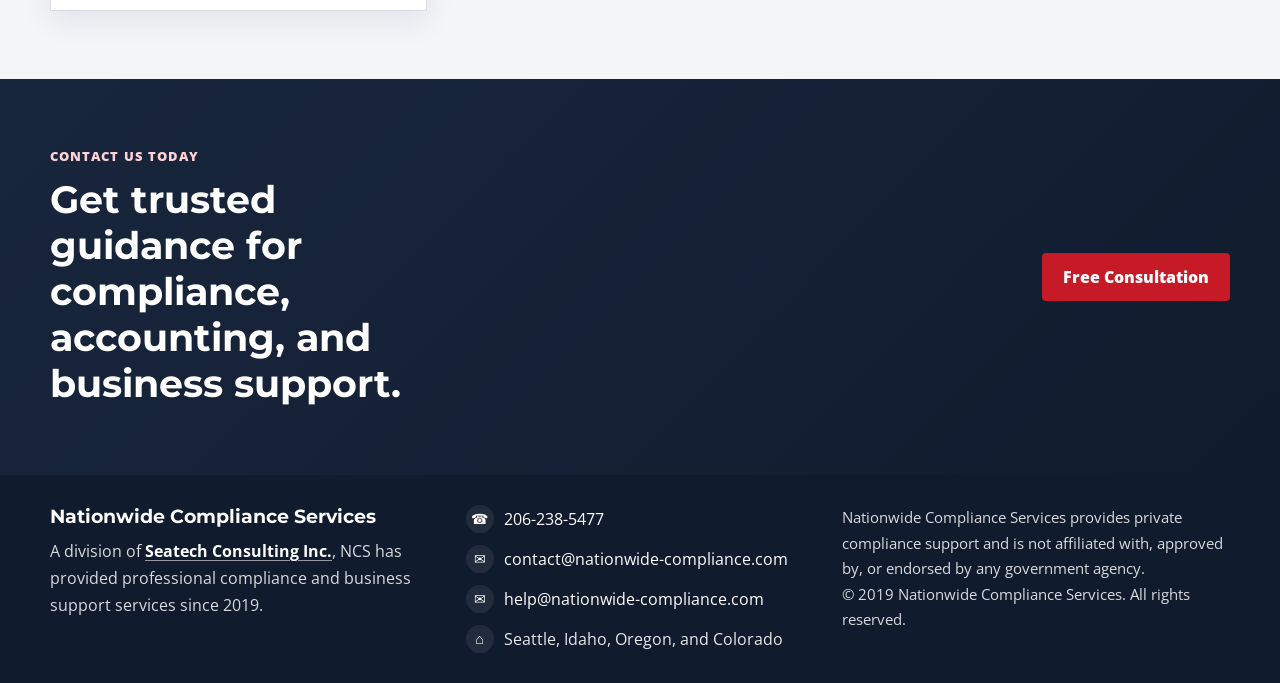
==== commit 6249cefe: "Add files via upload" ====
--- a/index.html
+++ b/index.html
@@ -14,9 +14,10 @@
   >
   <meta name="robots" content="index, follow">
   <link rel="canonical" href="https://nationwide-compliance.com/">
-  <link rel="icon" type="image/png" href="logo.png">
-  <link rel="shortcut icon" type="image/png" href="logo.png">
-  <link rel="apple-touch-icon" href="logo.png">
+  <link rel="icon" type="image/x-icon" href="favicon.ico">
+  <link rel="icon" type="image/png" sizes="512x512" href="favicon.png">
+  <link rel="shortcut icon" href="favicon.ico">
+  <link rel="apple-touch-icon" href="favicon.png">
   <meta property="og:type" content="website">
   <meta property="og:title" content="Nationwide Compliance Services | FMCSA, DOT Compliance, Bookkeeping & Business Support">
   <meta property="og:description" content="FMCSA services, DOT compliance, DOT audit help, registrations, bookkeeping, and business support for commercial businesses in California, Oregon, and Washington.">
--- a/styles.css
+++ b/styles.css
@@ -693,6 +693,20 @@
   margin: 0;
 }
 
+.footer-brand-block a {
+  color: var(--white);
+  font-weight: 700;
+  text-decoration: underline;
+  text-decoration-color: rgba(255, 255, 255, 0.55);
+  text-underline-offset: 0.16em;
+}
+
+.footer-brand-block a:hover,
+.footer-brand-block a:focus-visible {
+  color: #ffd2d6;
+  text-decoration-color: currentColor;
+}
+
 .footer-inner h3 {
   margin: 0 0 10px;
   font-family: "Montserrat", Arial, sans-serif;
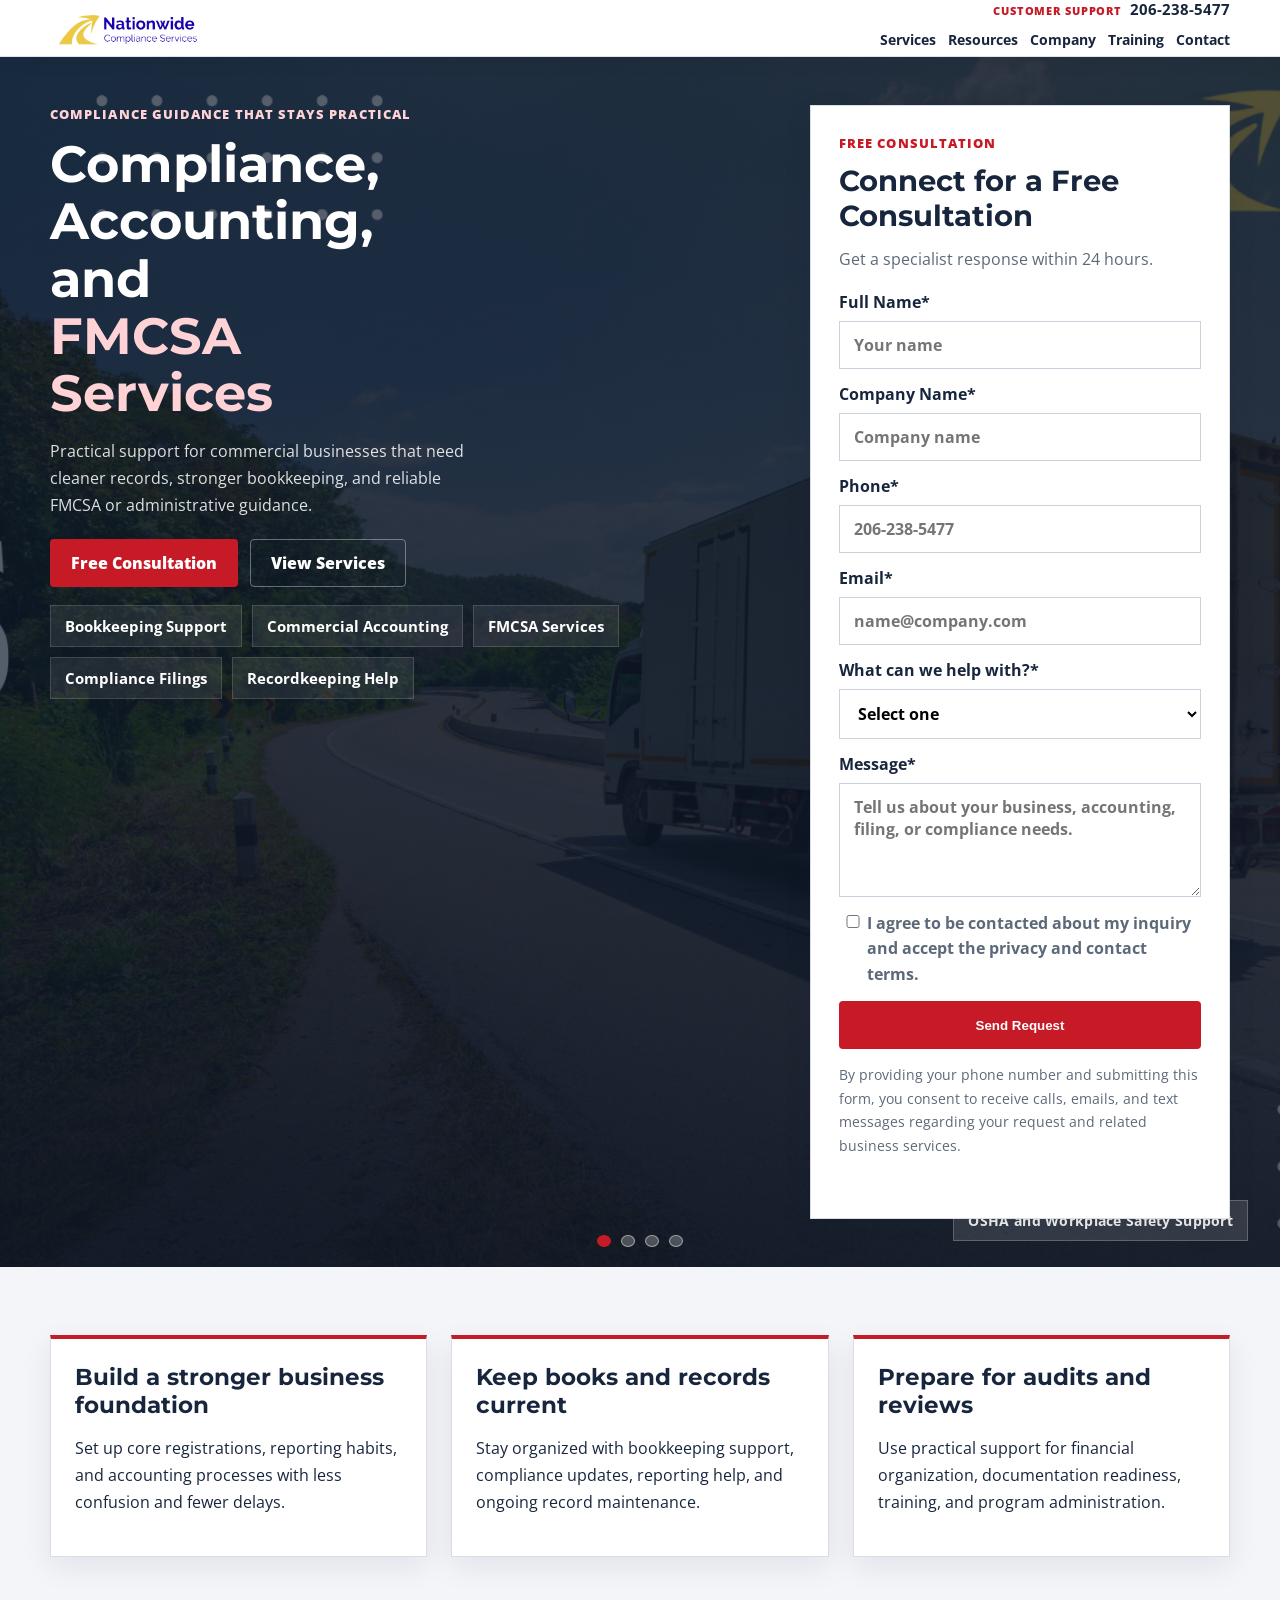
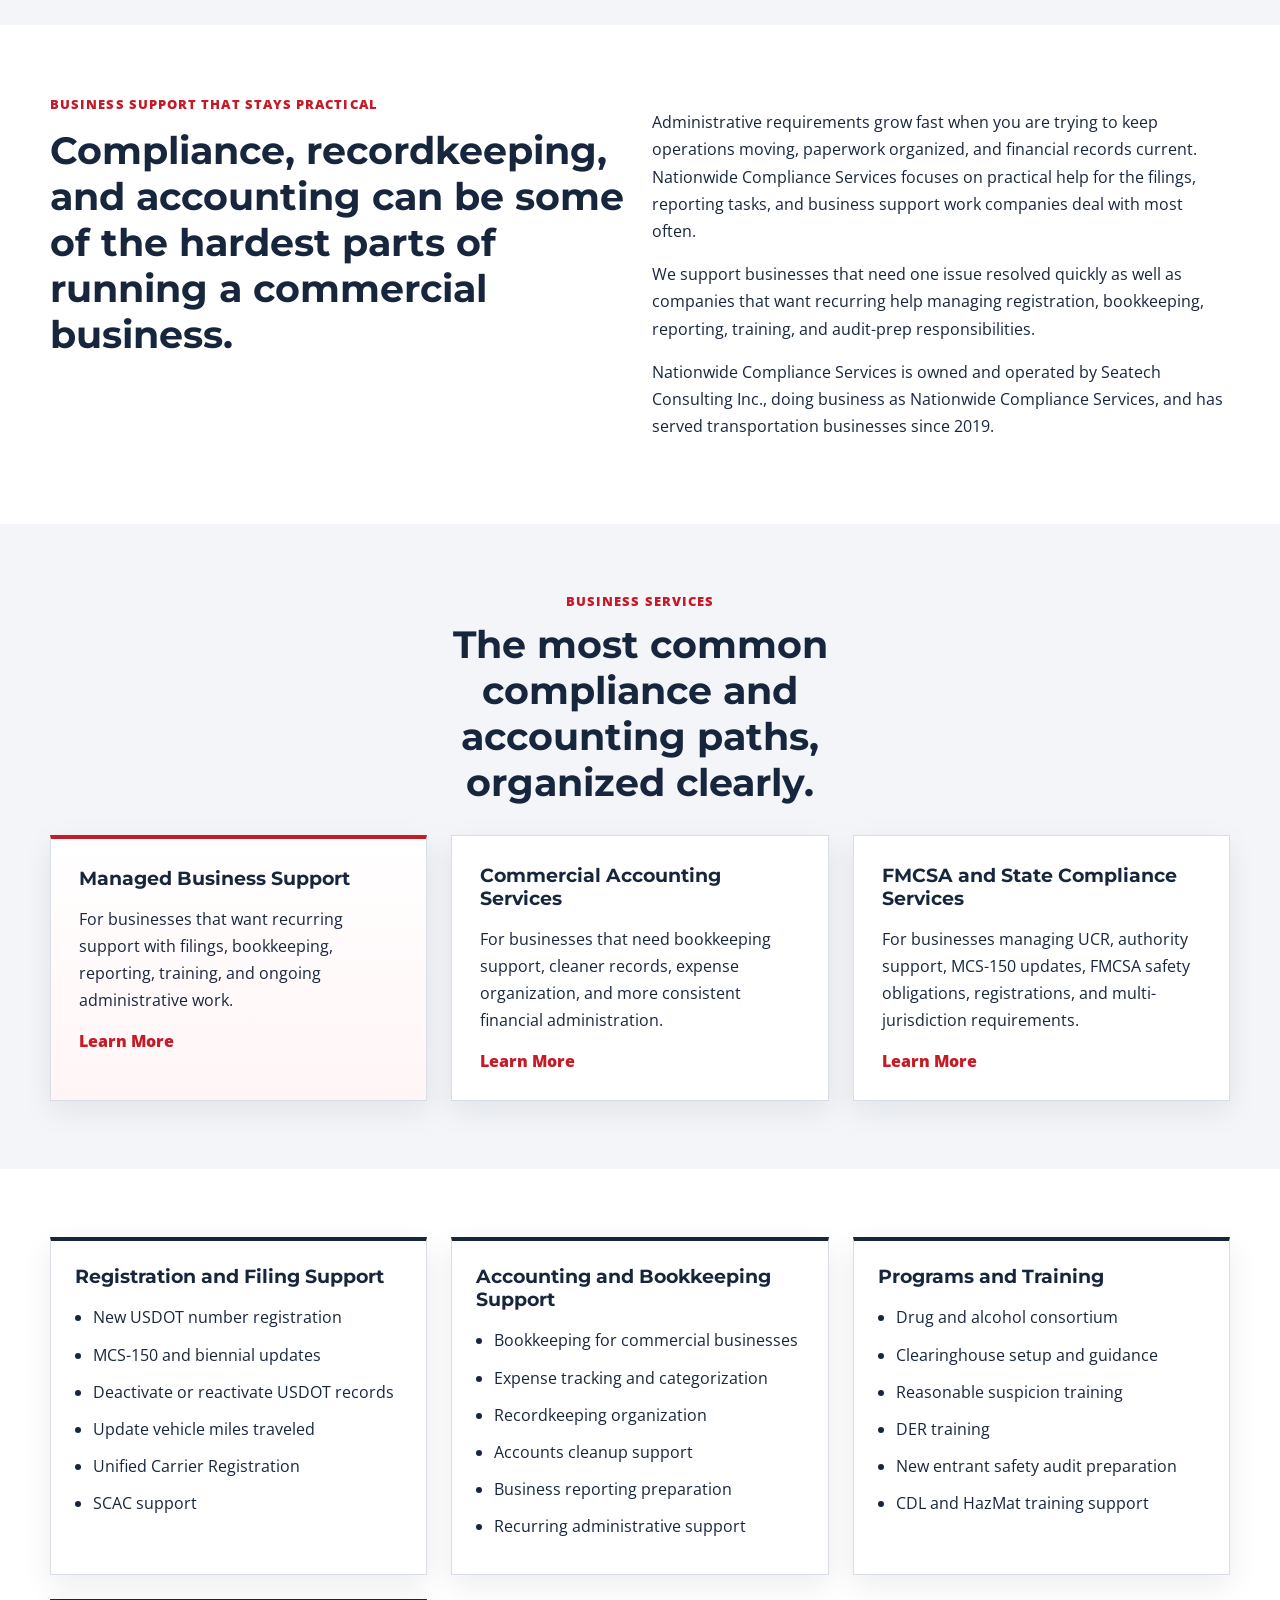
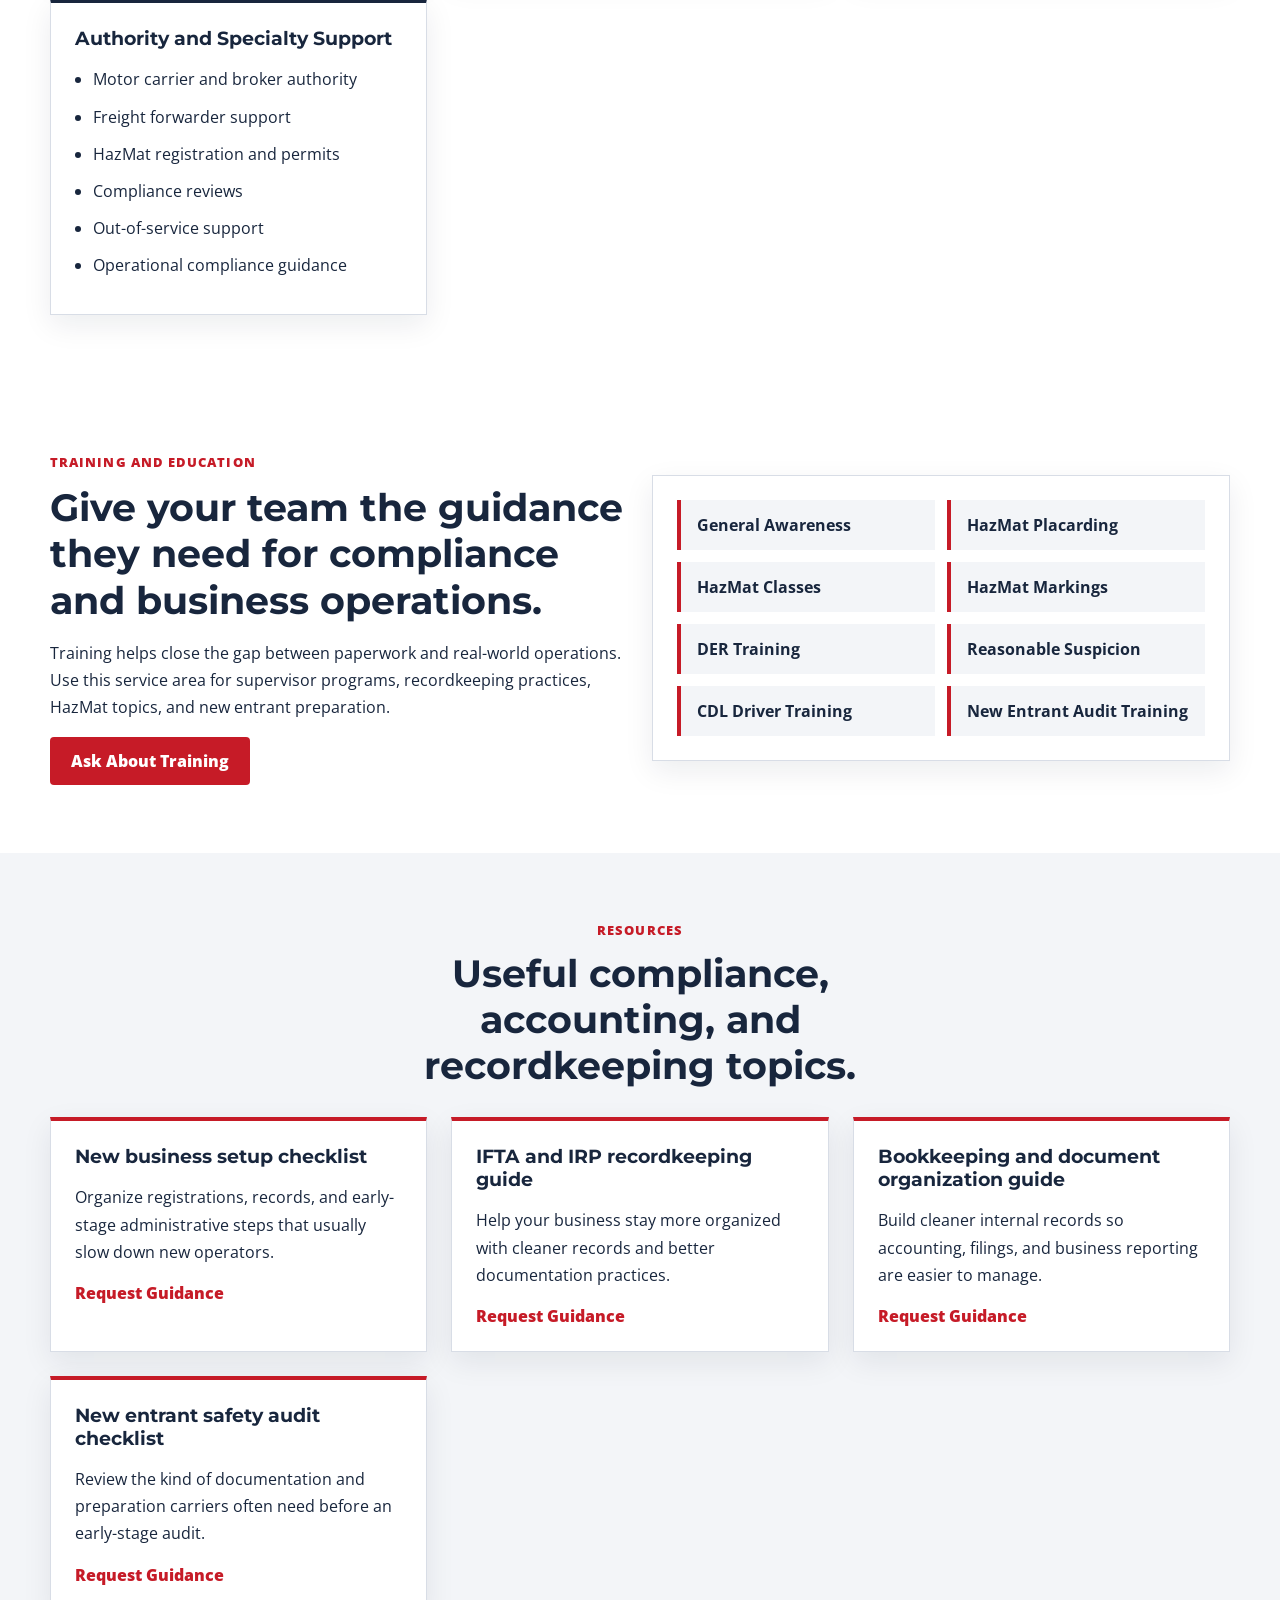
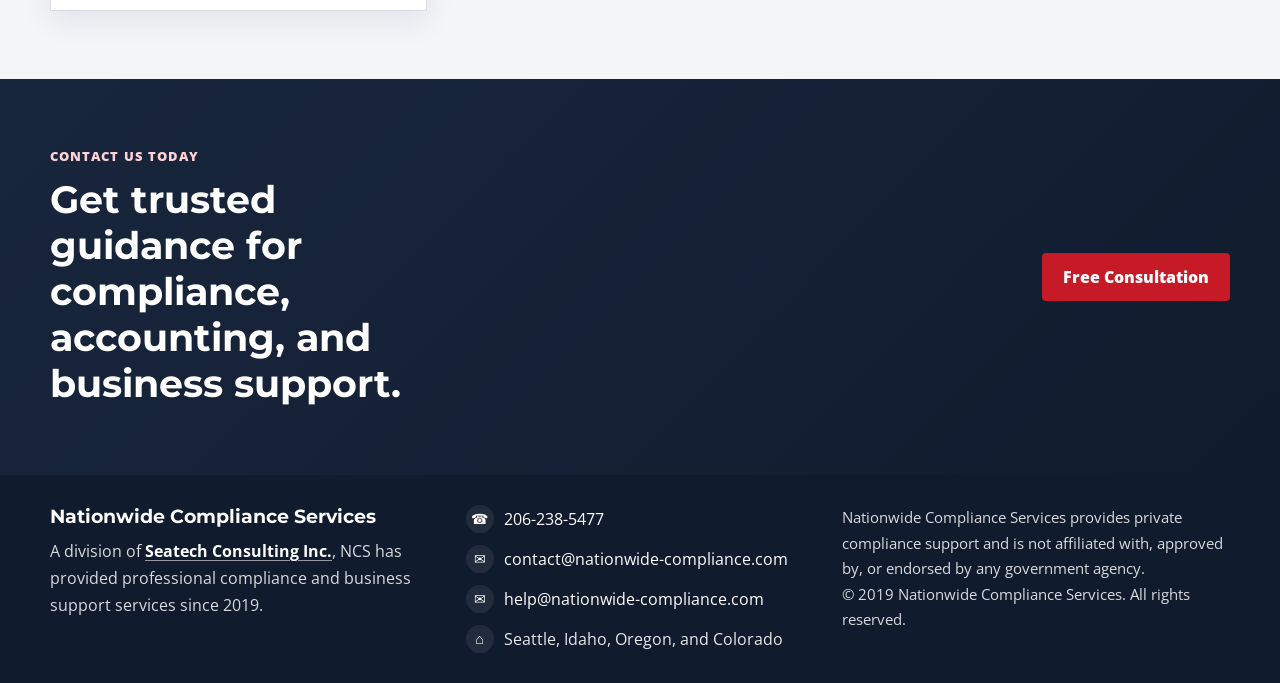
==== commit d8088407: "Add files via upload" ====
--- a/index.html
+++ b/index.html
@@ -419,7 +419,7 @@
         <h3>Nationwide Compliance Services</h3>
           <p>
             A division of
-            <a href="https://www.seatechconsulting.com" target="_blank" rel="noopener noreferrer">Seatech Consulting Inc.</a>,
+            <a href="https://seatechconsulting.com/companies" target="_blank" rel="noopener noreferrer">Seatech Consulting Inc.</a>,
             NCS has provided professional compliance and business support services since 2019.
           </p>
       </div>
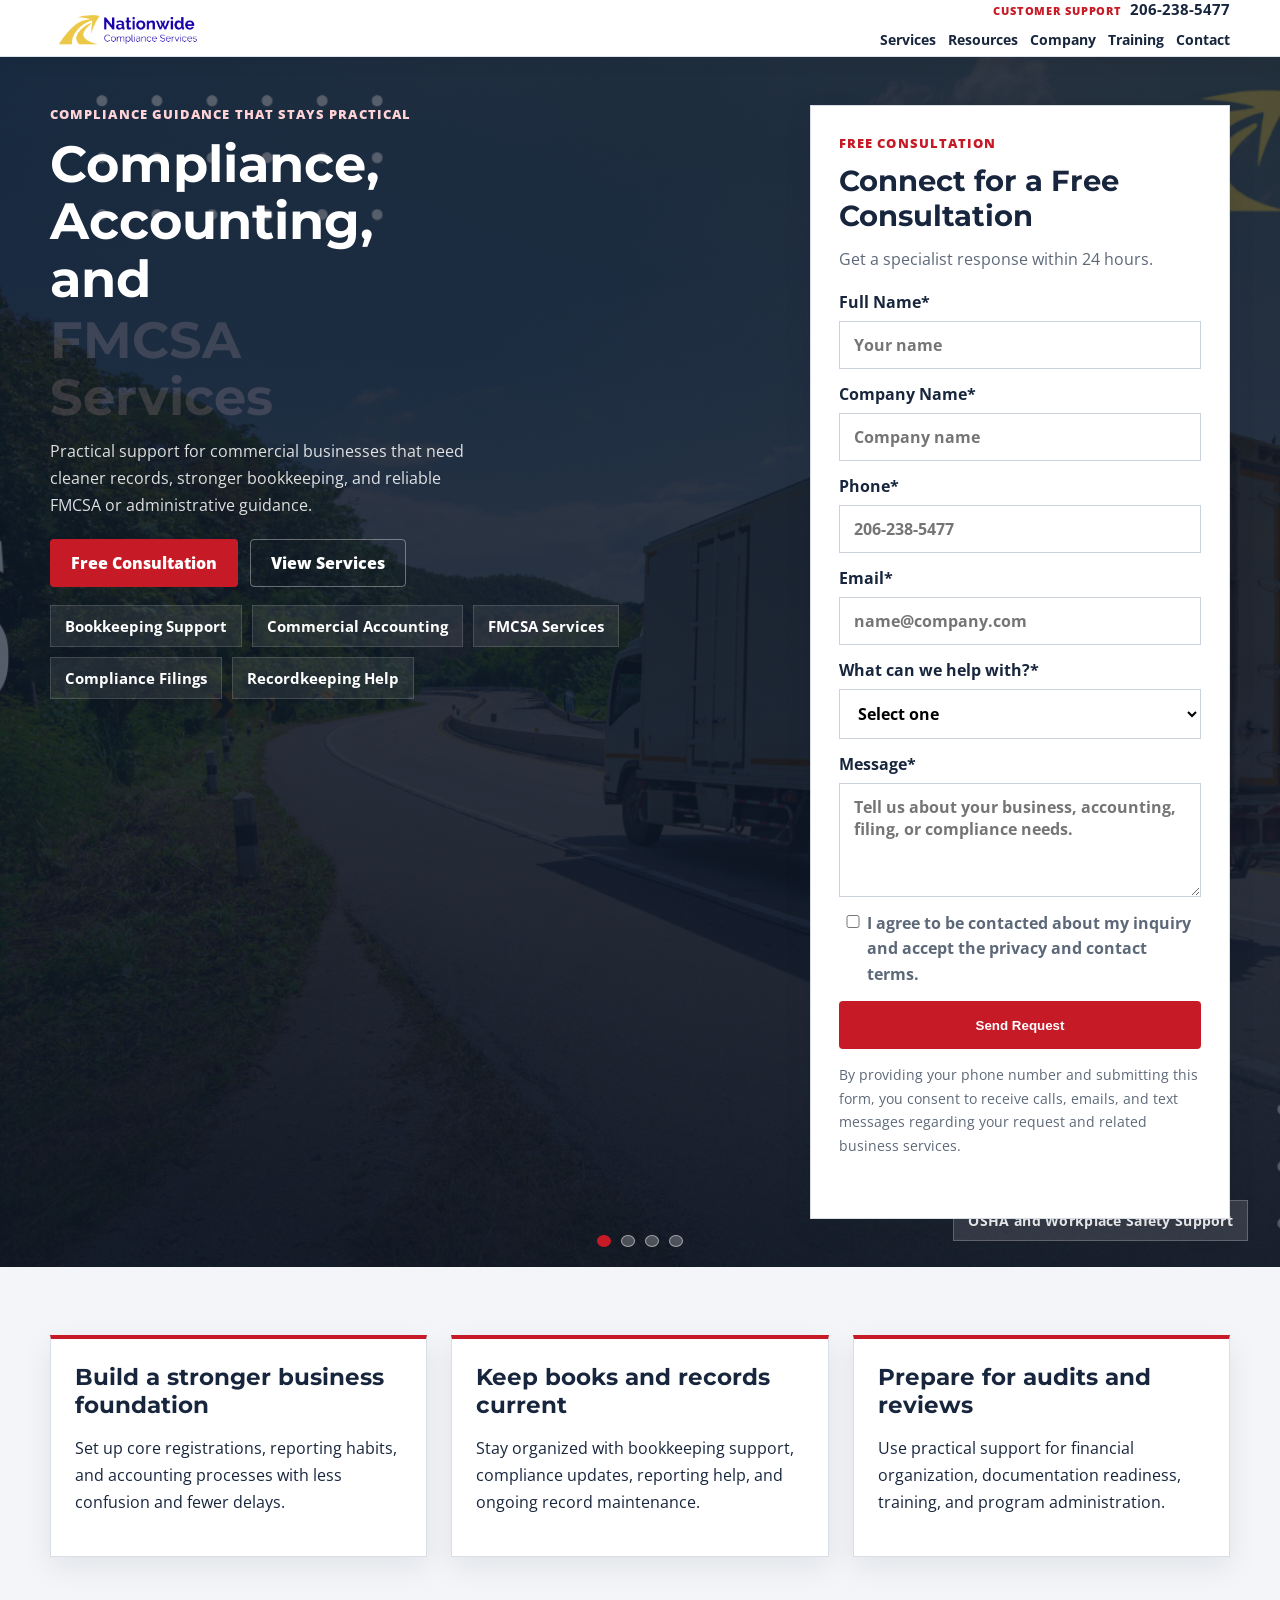
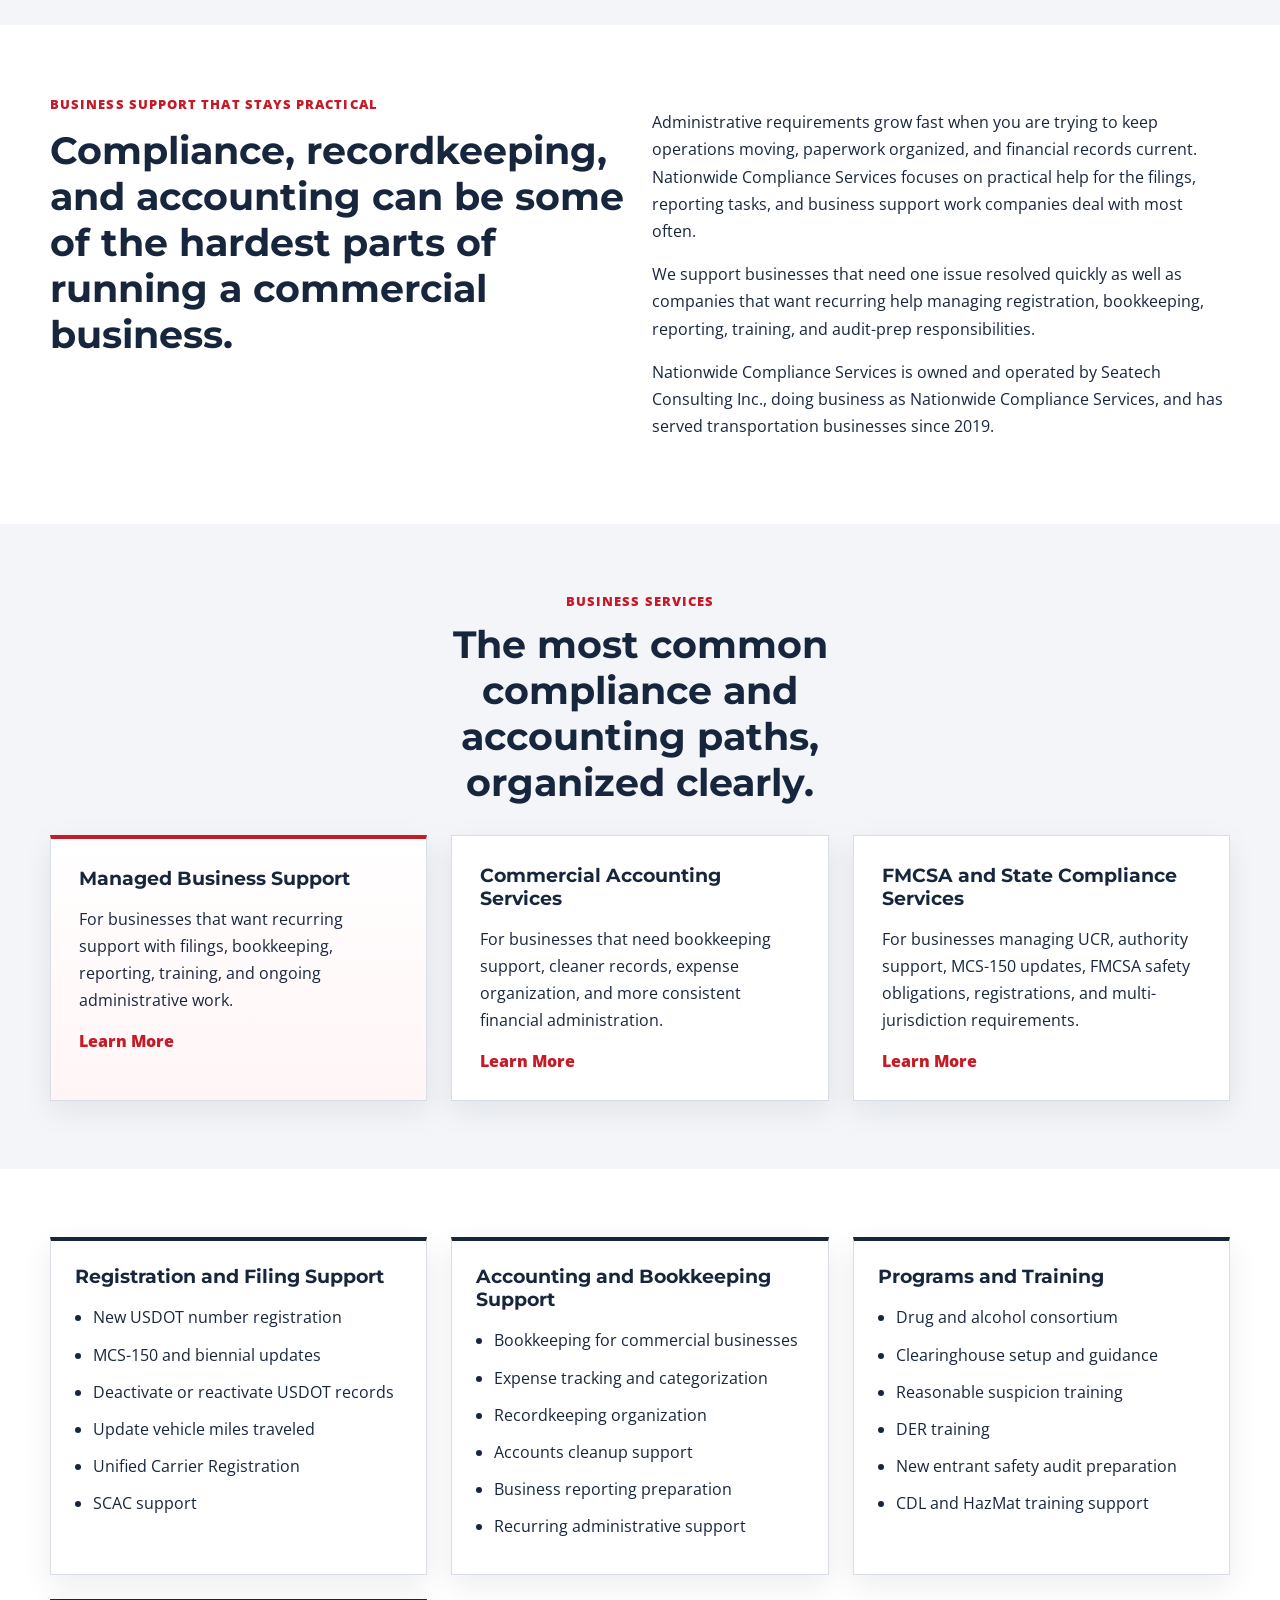
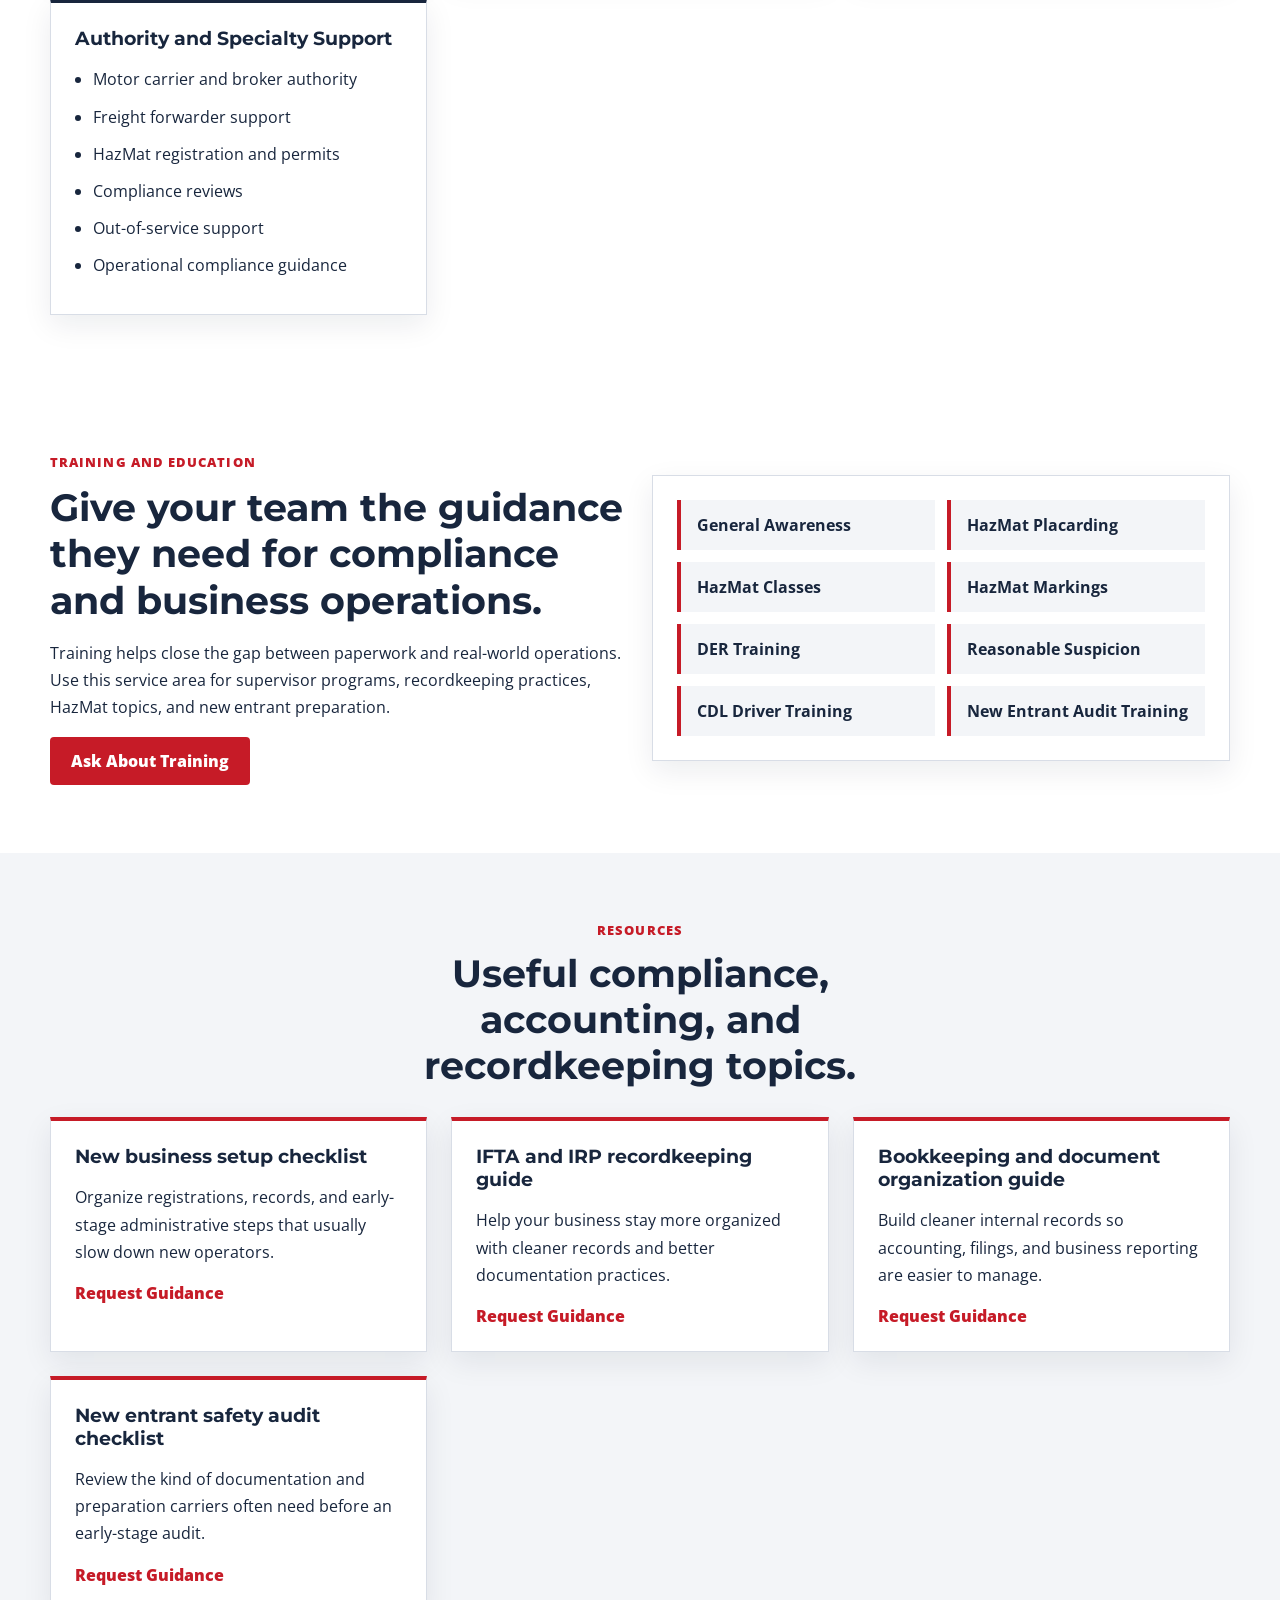
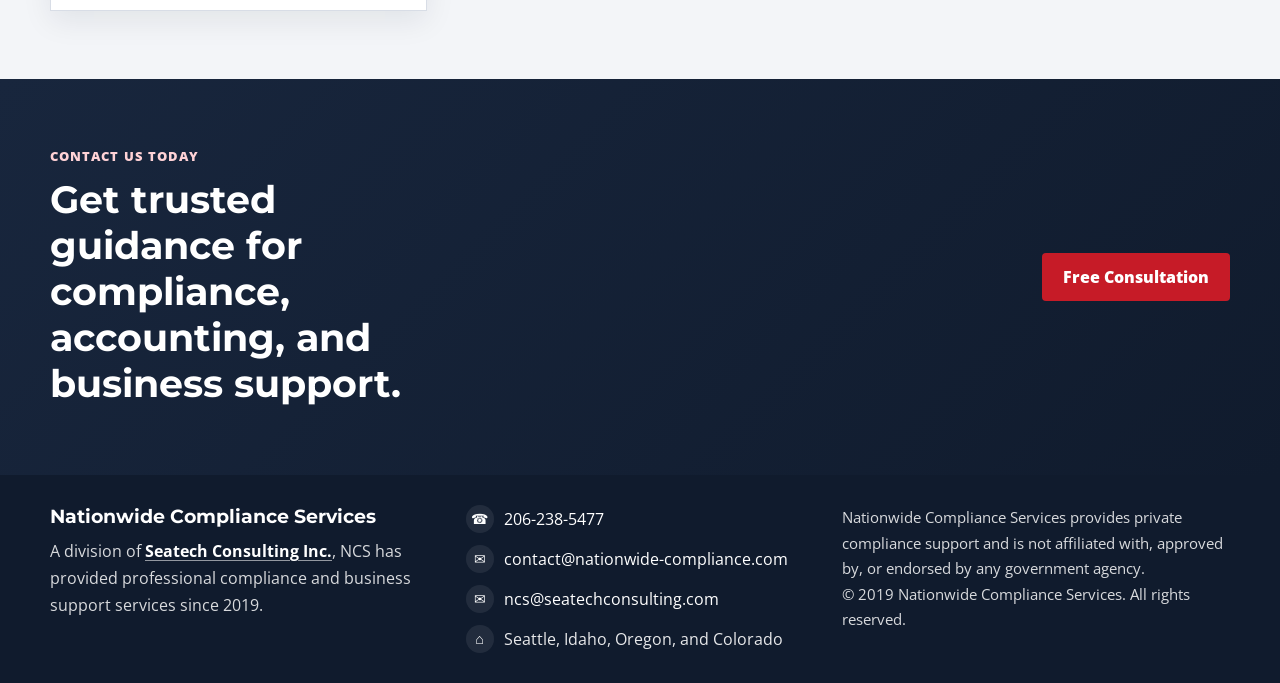
==== commit d409ac1f: "Refactor HTML structure and improve formatting" ====
--- a/index.html
+++ b/index.html
@@ -3,31 +3,31 @@
 <head>
   <meta charset="UTF-8">
   <meta name="viewport" content="width=device-width, initial-scale=1.0">
-  <title>Nationwide Compliance Services | FMCSA, DOT Compliance, Bookkeeping & Business Support</title>
+  <title>Nationwide Compliance Services | FMCSA, DOT Compliance, Bookkeeping & Business Support</title>
   <meta
     name="description"
-    content="Nationwide Compliance Services provides FMCSA services, DOT compliance support, DOT audit help, USDOT registration, MCS-150 updates, UCR filing, bookkeeping, recordkeeping, and business support services for commercial companies in California, Oregon, and Washington."
+    content="Nationwide Compliance Services provides FMCSA services, DOT compliance support, DOT audit help, USDOT registration, MCS-150 updates, UCR filing, bookkeeping, recordkeeping, and business support services for commercial companies in California, Oregon, and Washington."
   >
   <meta
     name="keywords"
-    content="Nationwide Compliance Services, nationwide compliance, NCS compliance, FMCSA services, FMCSA compliance, FMCSA audit help, DOT compliance services, DOT audit, DOT audit help, DOT safety audit, California DOT audit, Oregon DOT audit, Washington DOT audit, California FMCSA services, Oregon FMCSA services, Washington FMCSA services, California DOT compliance, Oregon DOT compliance, Washington DOT compliance, USDOT number registration, USDOT number help, MCS-150 biennial update, UCR filing, clearinghouse registration, drug and alcohol consortium, new entrant audit help, HazMat compliance, DOT training, bookkeeping services, commercial accounting services, business compliance services, business recordkeeping, Seattle compliance services"
-  >
-  <meta name="robots" content="index, follow">
-  <link rel="canonical" href="https://nationwide-compliance.com/">
-  <link rel="icon" type="image/x-icon" href="favicon.ico">
-  <link rel="icon" type="image/png" sizes="512x512" href="favicon.png">
-  <link rel="shortcut icon" href="favicon.ico">
-  <link rel="apple-touch-icon" href="favicon.png">
-  <meta property="og:type" content="website">
-  <meta property="og:title" content="Nationwide Compliance Services | FMCSA, DOT Compliance, Bookkeeping & Business Support">
-  <meta property="og:description" content="FMCSA services, DOT compliance, DOT audit help, registrations, bookkeeping, and business support for commercial businesses in California, Oregon, and Washington.">
-  <meta property="og:url" content="https://nationwide-compliance.com/">
-  <meta property="og:image" content="logo.png">
-  <meta property="og:locale" content="en_US">
-  <meta name="twitter:card" content="summary_large_image">
-  <meta name="twitter:title" content="Nationwide Compliance Services | FMCSA, DOT Compliance, Bookkeeping & Business Support">
-  <meta name="twitter:description" content="FMCSA services, DOT compliance, DOT audit help, bookkeeping, registrations, and business support for commercial businesses in California, Oregon, and Washington.">
-  <meta name="twitter:image" content="https://nationwide-compliance.com/logo.png">
+    content="Nationwide Compliance Services, nationwide compliance, NCS compliance, FMCSA services, FMCSA compliance, FMCSA audit help, DOT compliance services, DOT audit, DOT audit help, DOT safety audit, California DOT audit, Oregon DOT audit, Washington DOT audit, California FMCSA services, Oregon FMCSA services, Washington FMCSA services, California DOT compliance, Oregon DOT compliance, Washington DOT compliance, USDOT number registration, USDOT number help, MCS-150 biennial update, UCR filing, clearinghouse registration, drug and alcohol consortium, new entrant audit help, HazMat compliance, DOT training, bookkeeping services, commercial accounting services, business compliance services, business recordkeeping, Seattle compliance services"
+  >
+  <meta name="robots" content="index, follow">
+  <link rel="canonical" href="https://nationwide-compliance.com/">
+  <link rel="icon" type="image/x-icon" href="favicon.ico">
+  <link rel="icon" type="image/png" sizes="512x512" href="favicon.png">
+  <link rel="shortcut icon" href="favicon.ico">
+  <link rel="apple-touch-icon" href="favicon.png">
+  <meta property="og:type" content="website">
+  <meta property="og:title" content="Nationwide Compliance Services | FMCSA, DOT Compliance, Bookkeeping & Business Support">
+  <meta property="og:description" content="FMCSA services, DOT compliance, DOT audit help, registrations, bookkeeping, and business support for commercial businesses in California, Oregon, and Washington.">
+  <meta property="og:url" content="https://nationwide-compliance.com/">
+  <meta property="og:image" content="logo.png">
+  <meta property="og:locale" content="en_US">
+  <meta name="twitter:card" content="summary_large_image">
+  <meta name="twitter:title" content="Nationwide Compliance Services | FMCSA, DOT Compliance, Bookkeeping & Business Support">
+  <meta name="twitter:description" content="FMCSA services, DOT compliance, DOT audit help, bookkeeping, registrations, and business support for commercial businesses in California, Oregon, and Washington.">
+  <meta name="twitter:image" content="https://nationwide-compliance.com/logo.png">
   <link rel="preconnect" href="https://fonts.googleapis.com">
   <link rel="preconnect" href="https://fonts.gstatic.com" crossorigin>
   <link
@@ -46,14 +46,14 @@
   </script>
   <script type="application/ld+json">
     {
-      "@context": "https://schema.org",
-      "@type": "LocalBusiness",
-      "name": "Nationwide Compliance Services",
-      "url": "https://nationwide-compliance.com/",
-      "logo": "https://nationwide-compliance.com/logo.png",
-      "description": "FMCSA services, DOT compliance support, DOT audit help, USDOT registrations, filing support, bookkeeping, recordkeeping, financial organization, and operational guidance for commercial businesses in California, Oregon, and Washington.",
-      "keywords": "Nationwide Compliance Services, FMCSA services, DOT audit help, California DOT audit, Oregon DOT audit, Washington DOT audit, USDOT registration, MCS-150 update, UCR filing, clearinghouse registration, bookkeeping, commercial accounting, business compliance",
-      "foundingDate": "2019",
+      "@context": "https://schema.org",
+      "@type": "LocalBusiness",
+      "name": "Nationwide Compliance Services",
+      "url": "https://nationwide-compliance.com/",
+      "logo": "https://nationwide-compliance.com/logo.png",
+      "description": "FMCSA services, DOT compliance support, DOT audit help, USDOT registrations, filing support, bookkeeping, recordkeeping, financial organization, and operational guidance for commercial businesses in California, Oregon, and Washington.",
+      "keywords": "Nationwide Compliance Services, FMCSA services, DOT audit help, California DOT audit, Oregon DOT audit, Washington DOT audit, USDOT registration, MCS-150 update, UCR filing, clearinghouse registration, bookkeeping, commercial accounting, business compliance",
+      "foundingDate": "2019",
       "parentOrganization": {
         "@type": "Corporation",
         "name": "Seatech Consulting Inc"
@@ -68,11 +68,11 @@
         "addressCountry": "US"
       },
       "areaServed": [
-        "Seattle",
-        "Washington",
-        "California",
-        "Oregon",
-        "Idaho",
+        "Seattle",
+        "Washington",
+        "California",
+        "Oregon",
+        "Idaho",
         "Colorado"
       ],
       "serviceType": [
@@ -92,33 +92,33 @@
   </script>
 </head>
 <body>
-  <header class="site-header">
-    <div class="container header-main">
-      <a class="brand" href="#">
-        <img class="brand-logo" src="logo.png" alt="Nationwide Compliance Services logo">
-      </a>
-      <button
-        class="menu-toggle"
-        type="button"
-        aria-expanded="false"
-        aria-controls="primary-nav"
-        aria-label="Open navigation menu"
-      >
-        <span></span>
-        <span></span>
-        <span></span>
-      </button>
-      <div class="header-right">
-        <div class="header-phones" aria-label="Company phone numbers">
-          <a class="header-phone" href="tel:2062385477">
-            <span class="header-phone-label">Customer Support</span>
-            <span class="header-phone-number">206-238-5477</span>
-          </a>
-        </div>
-        <nav class="main-nav" id="primary-nav" aria-label="Primary">
-          <a href="#services">Services</a>
-          <a href="#resources">Resources</a>
-          <a href="#company">Company</a>
+  <header class="site-header">
+    <div class="container header-main">
+      <a class="brand" href="#">
+        <img class="brand-logo" src="logo.png" alt="Nationwide Compliance Services logo">
+      </a>
+      <button
+        class="menu-toggle"
+        type="button"
+        aria-expanded="false"
+        aria-controls="primary-nav"
+        aria-label="Open navigation menu"
+      >
+        <span></span>
+        <span></span>
+        <span></span>
+      </button>
+      <div class="header-right">
+        <div class="header-phones" aria-label="Company phone numbers">
+          <a class="header-phone" href="tel:2062385477">
+            <span class="header-phone-label">Customer Support</span>
+            <span class="header-phone-number">206-238-5477</span>
+          </a>
+        </div>
+        <nav class="main-nav" id="primary-nav" aria-label="Primary">
+          <a href="#services">Services</a>
+          <a href="#resources">Resources</a>
+          <a href="#company">Company</a>
           <a href="#training">Training</a>
           <a href="#contact">Contact</a>
         </nav>
@@ -143,28 +143,28 @@
         </div>
       </div>
       <div class="container hero-grid">
-        <div class="hero-copy">
-          <p class="section-kicker">Compliance Guidance That Stays Practical</p>
-          <h1>
-            Compliance, Accounting, and
-            <span class="hero-rotator" data-terms="FMCSA Services|Bookkeeping|Business Filings|Recordkeeping Help">FMCSA Services</span>
-          </h1>
-          <p class="hero-text">
-            Practical support for commercial businesses that need cleaner records, stronger bookkeeping, and reliable
-            FMCSA or administrative guidance.
-          </p>
-          <div class="hero-actions">
-            <a class="button primary" href="#contact">Free Consultation</a>
-            <a class="button secondary" href="#services">View Services</a>
-          </div>
-          <div class="hero-bullets">
-            <span>Bookkeeping Support</span>
-            <span>Commercial Accounting</span>
-            <span>FMCSA Services</span>
-            <span>Compliance Filings</span>
-            <span>Recordkeeping Help</span>
-          </div>
-        </div>
+        <div class="hero-copy">
+          <p class="section-kicker">Compliance Guidance That Stays Practical</p>
+          <h1>
+            Compliance, Accounting, and
+            <span class="hero-rotator" data-terms="FMCSA Services|Bookkeeping|Business Filings|Recordkeeping Help">FMCSA Services</span>
+          </h1>
+          <p class="hero-text">
+            Practical support for commercial businesses that need cleaner records, stronger bookkeeping, and reliable
+            FMCSA or administrative guidance.
+          </p>
+          <div class="hero-actions">
+            <a class="button primary" href="#contact">Free Consultation</a>
+            <a class="button secondary" href="#services">View Services</a>
+          </div>
+          <div class="hero-bullets">
+            <span>Bookkeeping Support</span>
+            <span>Commercial Accounting</span>
+            <span>FMCSA Services</span>
+            <span>Compliance Filings</span>
+            <span>Recordkeeping Help</span>
+          </div>
+        </div>
 
         <form
           class="lead-form"
@@ -191,22 +191,22 @@
             Email*
             <input type="email" name="email" placeholder="name@company.com" required>
           </label>
-          <label>
-            What can we help with?*
-            <select name="service" required>
-              <option value="">Select one</option>
-              <option>I Have Questions About Your Services</option>
-              <option>I'm an Existing Customer and Need Support</option>
-              <option>I Need Help With Bookkeeping or Accounting Services</option>
-              <option>I Need Help Organizing Business Records and Reporting</option>
-              <option>I Need Help Obtaining a New USDOT Number</option>
-              <option>I'd Like to Get Setup With a Clearinghouse Account</option>
-              <option>I Need Help With MCS-150 Biennial Updates</option>
-              <option>I Need Help With Unified Carrier Registration</option>
-              <option>I Need Help With Drug and Alcohol Consortium Support</option>
-              <option>I Need Help With Training or Audit Preparation</option>
-            </select>
-          </label>
+          <label>
+            What can we help with?*
+            <select name="service" required>
+              <option value="">Select one</option>
+              <option>I Have Questions About Your Services</option>
+              <option>I'm an Existing Customer and Need Support</option>
+              <option>I Need Help With Bookkeeping or Accounting Services</option>
+              <option>I Need Help Organizing Business Records and Reporting</option>
+              <option>I Need Help Obtaining a New USDOT Number</option>
+              <option>I'd Like to Get Setup With a Clearinghouse Account</option>
+              <option>I Need Help With MCS-150 Biennial Updates</option>
+              <option>I Need Help With Unified Carrier Registration</option>
+              <option>I Need Help With Drug and Alcohol Consortium Support</option>
+              <option>I Need Help With Training or Audit Preparation</option>
+            </select>
+          </label>
           <label>
             Message*
             <textarea name="message" rows="4" placeholder="Tell us about your business, accounting, filing, or compliance needs." required></textarea>
@@ -253,16 +253,16 @@
           <p class="section-kicker">Business Support That Stays Practical</p>
           <h2>Compliance, recordkeeping, and accounting can be some of the hardest parts of running a commercial business.</h2>
         </div>
-        <div>
-          <p>
-            Administrative requirements grow fast when you are trying to keep operations moving, paperwork organized,
-            and financial records current. Nationwide Compliance Services focuses on practical help for the filings,
-            reporting tasks, and business support work companies deal with most often.
-          </p>
-          <p>
-            We support businesses that need one issue resolved quickly as well as companies that want recurring help
-            managing registration, bookkeeping, reporting, training, and audit-prep responsibilities.
-          </p>
+        <div>
+          <p>
+            Administrative requirements grow fast when you are trying to keep operations moving, paperwork organized,
+            and financial records current. Nationwide Compliance Services focuses on practical help for the filings,
+            reporting tasks, and business support work companies deal with most often.
+          </p>
+          <p>
+            We support businesses that need one issue resolved quickly as well as companies that want recurring help
+            managing registration, bookkeeping, reporting, training, and audit-prep responsibilities.
+          </p>
           <p>
             Nationwide Compliance Services is owned and operated by Seatech Consulting Inc., doing business as
             Nationwide Compliance Services, and has served transportation businesses since 2019.
@@ -289,8 +289,8 @@
             <a href="#contact">Learn More</a>
           </article>
           <article class="path-card">
-            <h3>FMCSA and State Compliance Services</h3>
-            <p>For businesses managing UCR, authority support, MCS-150 updates, FMCSA safety obligations, registrations, and multi-jurisdiction requirements.</p>
+            <h3>FMCSA and State Compliance Services</h3>
+            <p>For businesses managing UCR, authority support, MCS-150 updates, FMCSA safety obligations, registrations, and multi-jurisdiction requirements.</p>
             <a href="#contact">Learn More</a>
           </article>
         </div>
@@ -416,13 +416,13 @@
   <footer class="site-footer">
     <div class="container footer-inner">
       <div class="footer-brand-block">
-        <h3>Nationwide Compliance Services</h3>
-          <p>
-            A division of
-            <a href="https://seatechconsulting.com/companies" target="_blank" rel="noopener noreferrer">Seatech Consulting Inc.</a>,
-            NCS has provided professional compliance and business support services since 2019.
-          </p>
-      </div>
+        <h3>Nationwide Compliance Services</h3>
+          <p>
+            A division of
+            <a href="https://seatechconsulting.com/companies" target="_blank" rel="noopener noreferrer">Seatech Consulting Inc.</a>,
+            NCS has provided professional compliance and business support services since 2019.
+          </p>
+      </div>
       <div class="footer-contact-block">
         <ul class="footer-contact-list">
           <li>
@@ -435,7 +435,7 @@
           </li>
           <li>
             <span class="footer-icon" aria-hidden="true">✉</span>
-            <a href="mailto:help@nationwide-compliance.com">help@nationwide-compliance.com</a>
+            <a href="mailto:ncs@seatechconsulting.com">ncs@seatechconsulting.com</a>
           </li>
           <li>
             <span class="footer-icon" aria-hidden="true">⌂</span>
